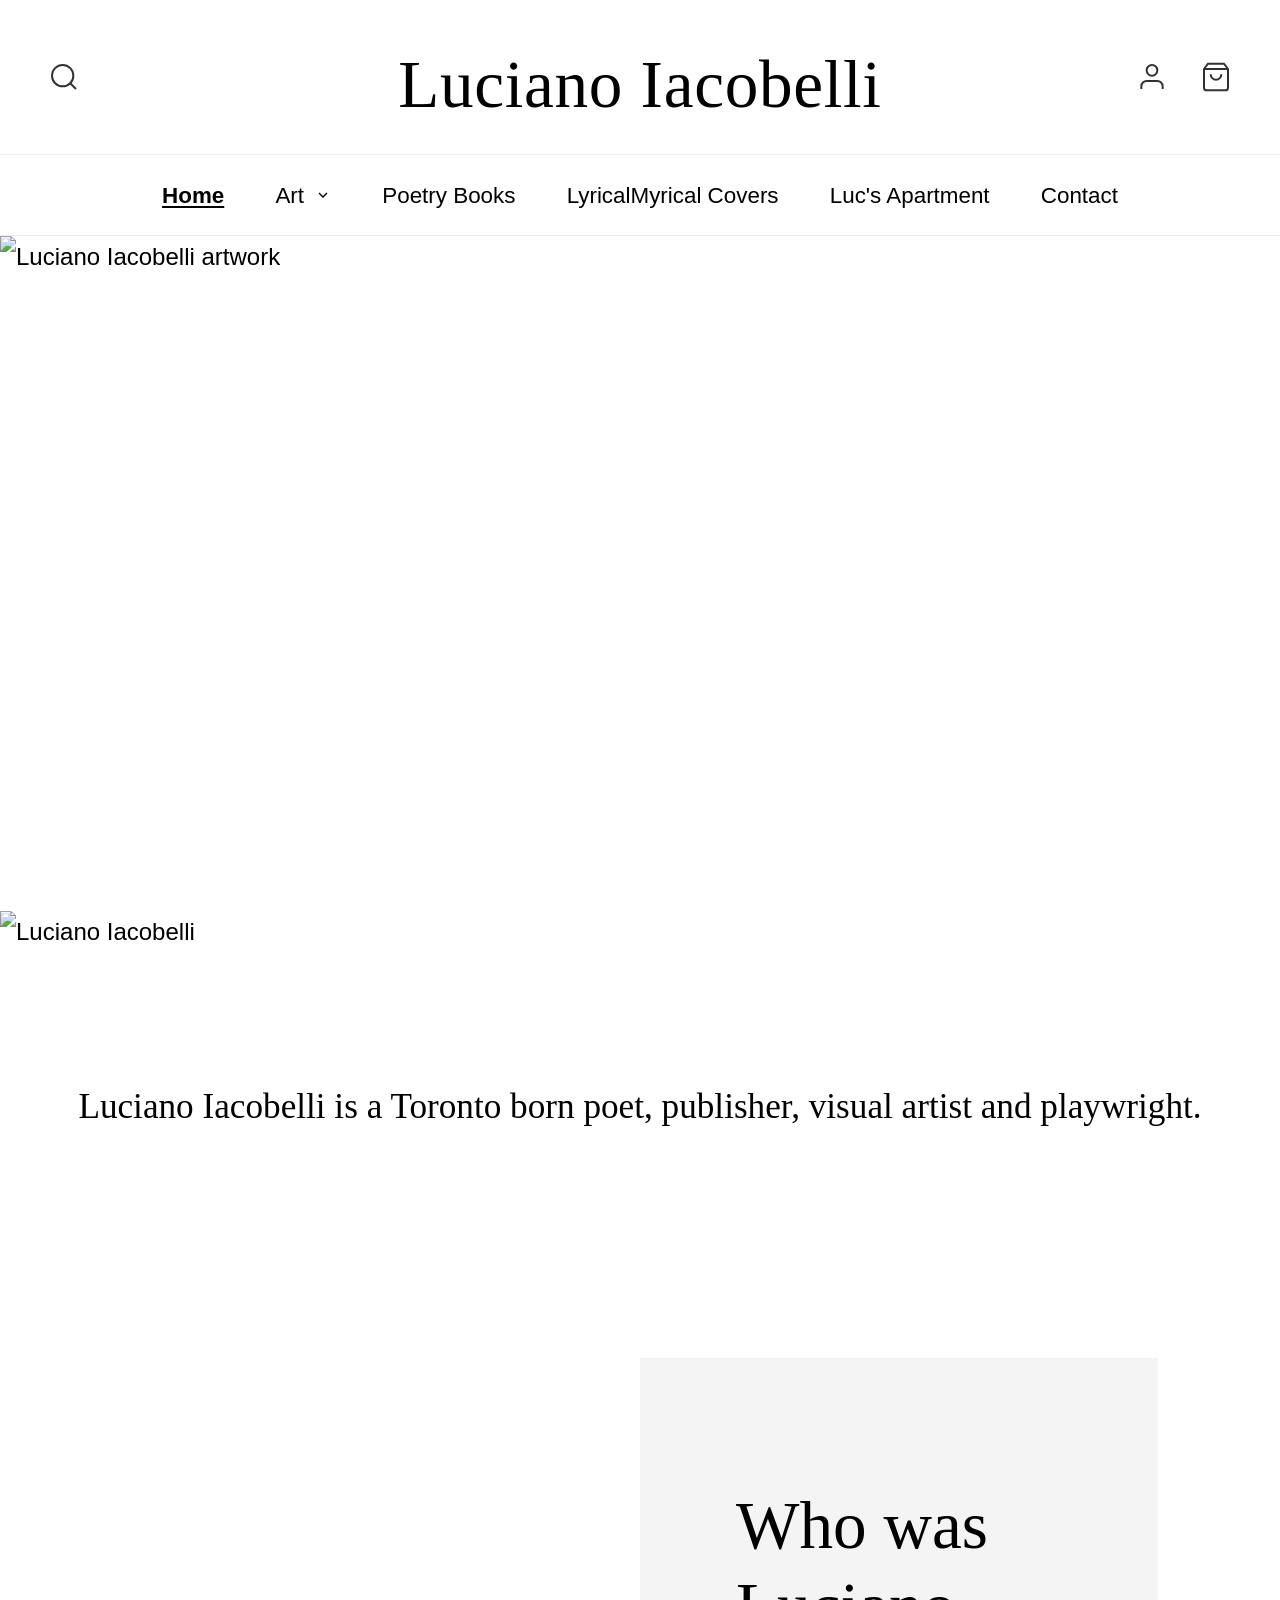
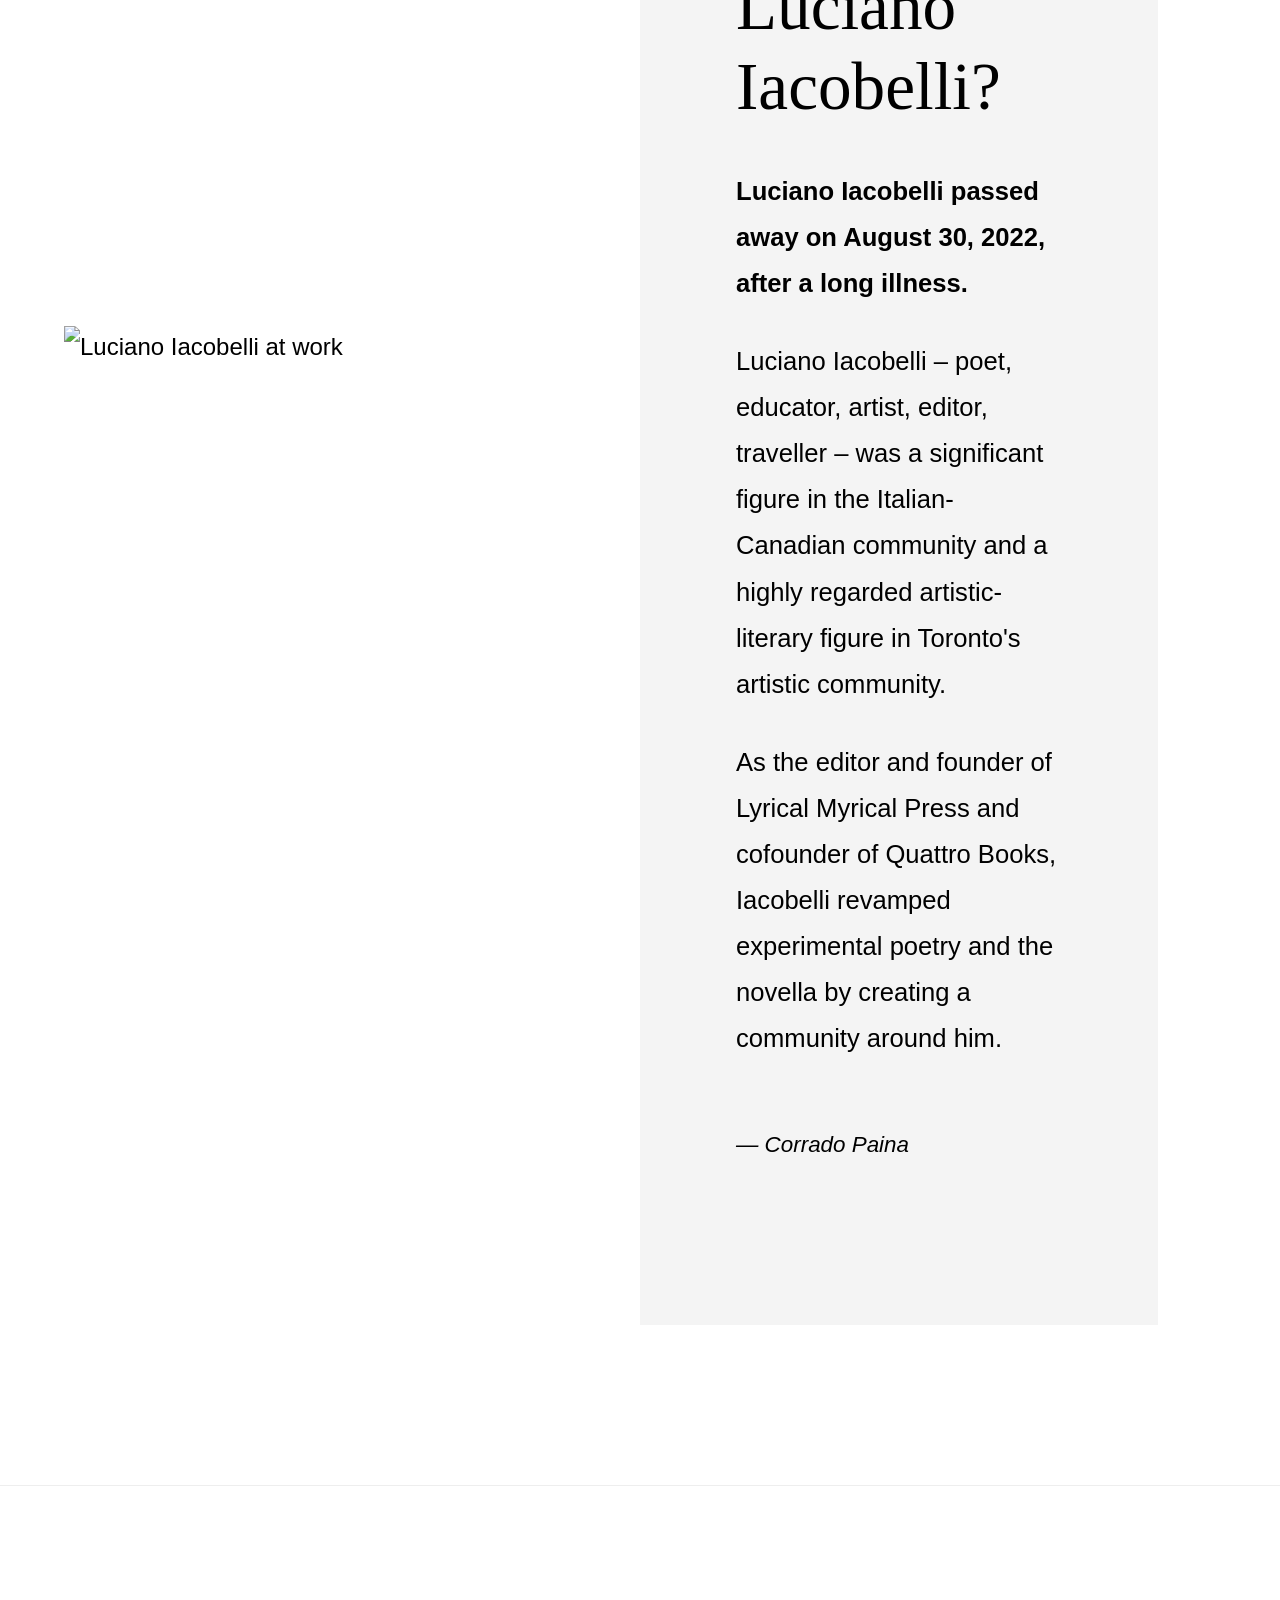
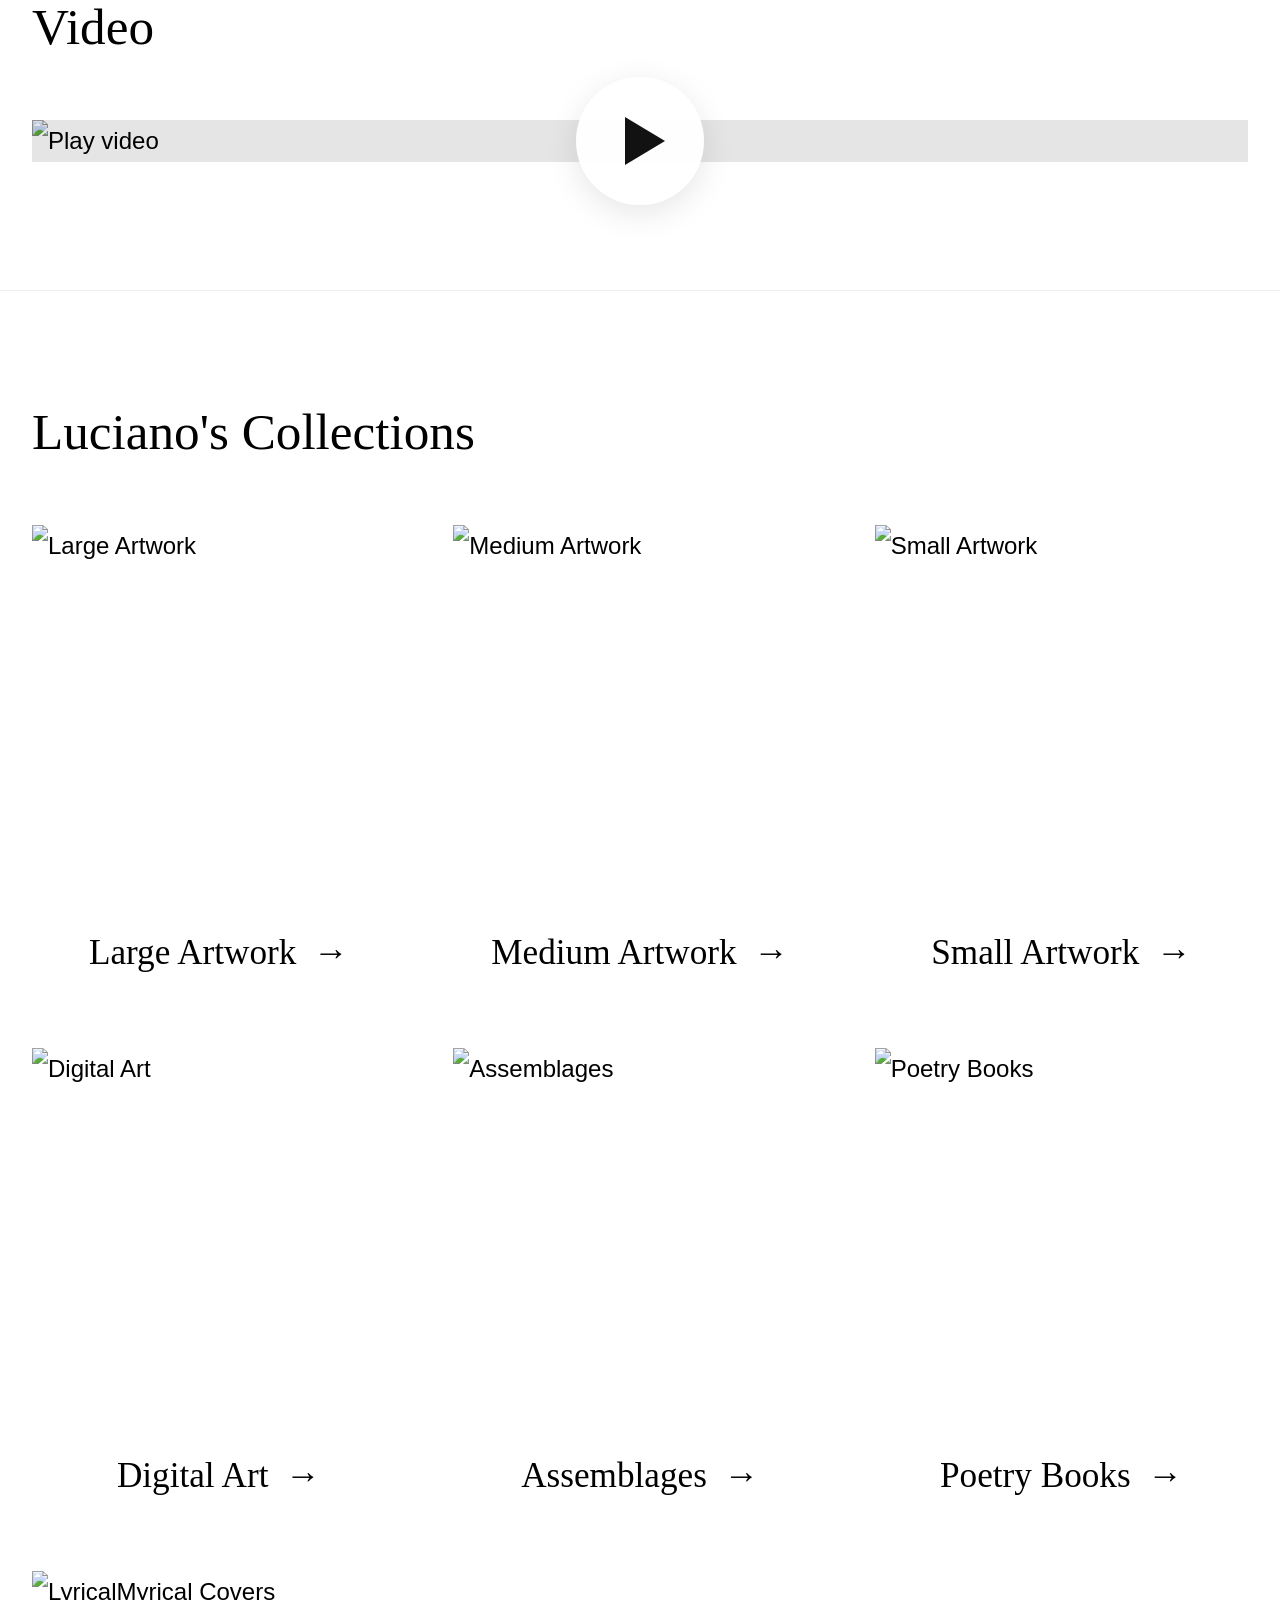
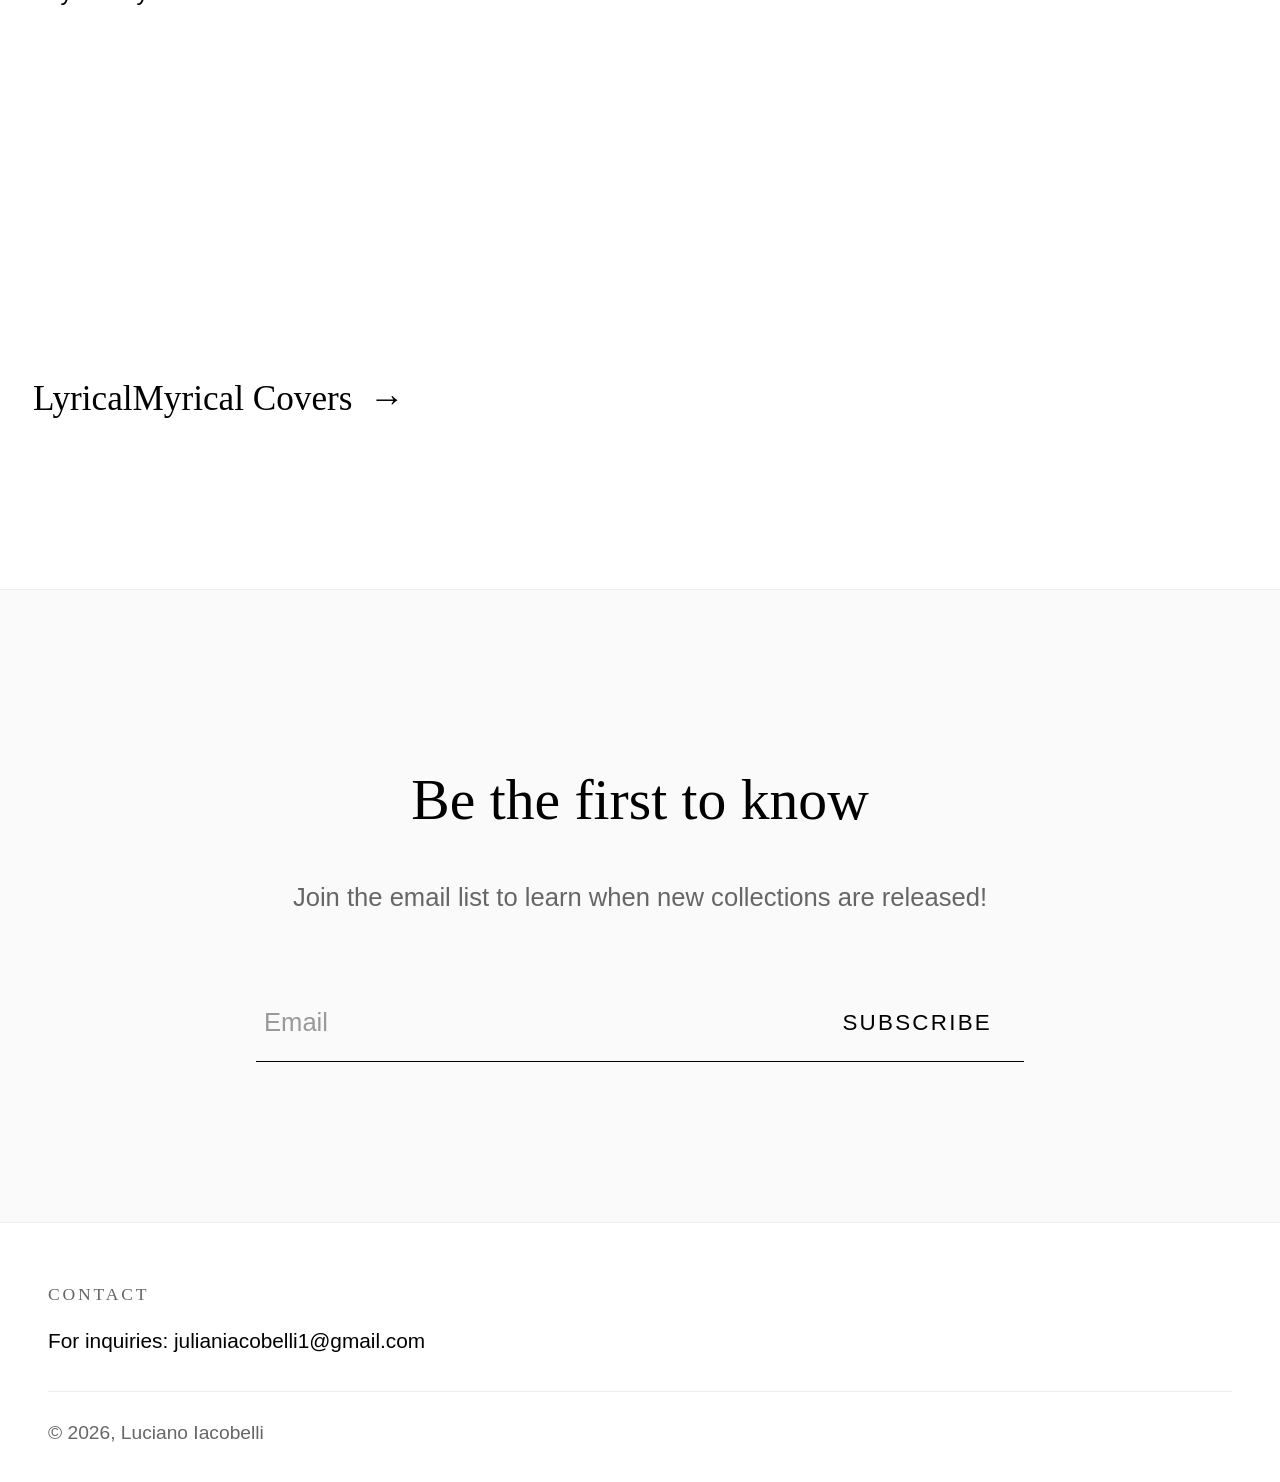
==== index.html @ b28df370 "Initial commit: Design and styling refinements as per lucianoiacobelli.com" ====
<!DOCTYPE html>
<html lang="en">
<head>
  <meta charset="UTF-8">
  <meta name="viewport" content="width=device-width, initial-scale=1.0">
  <title>Luciano Iacobelli</title>
  <meta name="description" content="Luciano Iacobelli — Toronto born poet, publisher, visual artist and playwright.">
  <link rel="stylesheet" href="/style.css">

</head>
<body>
<script src="/nav.js"></script>

<!-- HERO -->
<section class="hp-hero">
  <img src="https://www.lucianoiacobelli.com/cdn/shop/files/maxresdefault_1.jpg?v=1674159942&width=2400"
       alt="Luciano Iacobelli artwork" loading="eager">
</section>

<!-- PORTRAIT -->
<section class="hp-portrait">
  <img src="https://www.lucianoiacobelli.com/cdn/shop/files/Luciano-Iacobelli-Painter-76ouz8awnrflq4lgupxju6zga0aogvom1m6blwcnq6o.jpg?v=1674159401&width=2000"
       alt="Luciano Iacobelli" loading="lazy">
</section>

<!-- INTRO -->
<div class="hp-intro">
  <p>Luciano Iacobelli is a Toronto born poet, publisher, visual artist and playwright.</p>
</div>

<!-- BIO -->
<section class="hp-bio-wrap">
  <div class="hp-bio-img">
    <img src="https://www.lucianoiacobelli.com/cdn/shop/files/Luciano-Iacobelli-Painter-76ouz8awnrflq4lgupxju6zga0aogvom1m6blwcnq6o.jpg?v=1674159401&width=2000" alt="Luciano Iacobelli at work">
  </div>
  <div class="hp-bio-content">
    <h2>Who was Luciano Iacobelli?</h2>
    <p><strong>Luciano Iacobelli passed away on August 30, 2022, after a long illness.</strong></p>
    <p>Luciano Iacobelli – poet, educator, artist, editor, traveller – was a significant figure in the Italian-Canadian community and a highly regarded artistic-literary figure in Toronto's artistic community.</p>
    <p>As the editor and founder of Lyrical Myrical Press and cofounder of Quattro Books, Iacobelli revamped experimental poetry and the novella by creating a community around him.</p>
    <p style="margin-top: 2rem; font-style: italic; font-size: 1.4rem;">— Corrado Paina</p>
  </div>
</section>

<!-- VIDEO -->
<div class="hp-sec-head"><h2>Video</h2></div>
<div class="hp-video">
  <div class="hp-video-thumb" id="video-thumb" onclick="playVideo()">
    <img src="https://www.lucianoiacobelli.com/cdn/shop/files/maxresdefault.jpg?v=1674159942&width=1800"
         alt="Play video" loading="lazy">
    <div class="hp-video-play"><div class="hp-video-play-btn"></div></div>
  </div>
  <div class="hp-video-iframe" id="video-iframe">
    <iframe src="" id="video-frame" allowfullscreen allow="autoplay; encrypted-media"></iframe>
  </div>
</div>

<!-- COLLECTIONS GRID -->
<div class="hp-sec-head"><h2>Luciano's Collections</h2></div>
<div class="hp-collections">
  <div class="hp-coll-grid">

    <a class="hp-coll-card" href="/art/large.html">
      <div class="hp-coll-card__img">
        <img src="https://www.lucianoiacobelli.com/cdn/shop/products/P31_a82d05a1-8e10-4d5c-a017-487ddf197330.jpg?v=1704128916&width=600" alt="Large Artwork" loading="lazy">
      </div>
      <div class="hp-coll-card__label">Large Artwork <span class="arrow">&#8594;</span></div>
    </a>

    <a class="hp-coll-card" href="/art/medium.html">
      <div class="hp-coll-card__img">
        <img src="https://www.lucianoiacobelli.com/cdn/shop/products/DSC0486.jpg?v=1709313034&width=600" alt="Medium Artwork" loading="lazy">
      </div>
      <div class="hp-coll-card__label">Medium Artwork <span class="arrow">&#8594;</span></div>
    </a>

    <a class="hp-coll-card" href="/art/small.html">
      <div class="hp-coll-card__img">
        <img src="https://www.lucianoiacobelli.com/cdn/shop/products/P61.jpg?v=1704128916&width=600" alt="Small Artwork" loading="lazy">
      </div>
      <div class="hp-coll-card__label">Small Artwork <span class="arrow">&#8594;</span></div>
    </a>

    <a class="hp-coll-card" href="/art/digital.html">
      <div class="hp-coll-card__img">
        <img src="https://www.lucianoiacobelli.com/cdn/shop/files/jokers.jpg?v=1693588046&width=600" alt="Digital Art" loading="lazy">
      </div>
      <div class="hp-coll-card__label">Digital Art <span class="arrow">&#8594;</span></div>
    </a>

    <a class="hp-coll-card" href="/art/assemblage.html">
      <div class="hp-coll-card__img">
        <img src="https://www.lucianoiacobelli.com/cdn/shop/products/P14.jpg?v=1681794261&width=600" alt="Assemblages" loading="lazy">
      </div>
      <div class="hp-coll-card__label">Assemblages <span class="arrow">&#8594;</span></div>
    </a>

    <a class="hp-coll-card" href="/poetry-books/index.html">
      <div class="hp-coll-card__img">
        <img src="https://www.lucianoiacobelli.com/cdn/shop/products/201111-Pintando-circulos.jpg?v=1704128915&width=600" alt="Poetry Books" loading="lazy">
      </div>
      <div class="hp-coll-card__label">Poetry Books <span class="arrow">&#8594;</span></div>
    </a>

    <a class="hp-coll-card" href="/lyricalmyrical/index.html">
      <div class="hp-coll-card__img">
        <img src="https://www.lucianoiacobelli.com/cdn/shop/files/L120.jpg?v=1698858514&width=600" alt="LyricalMyrical Covers" loading="lazy">
      </div>
      <div class="hp-coll-card__label">LyricalMyrical Covers <span class="arrow">&#8594;</span></div>
    </a>

  </div>
</div>

<!-- EMAIL SIGNUP -->
<section class="hp-email">
  <h2>Be the first to know</h2>
  <p>Join the email list to learn when new collections are released!</p>
  <form class="hp-email-form" action="https://formspree.io/f/YOUR_FORM_ID" method="POST">
    <input type="email" name="email" placeholder="Email" required>
    <button type="submit">Subscribe</button>
  </form>
</section>

<script>
function playVideo() {
  document.getElementById('video-thumb').style.display = 'none';
  var wrap = document.getElementById('video-iframe');
  wrap.classList.add('active');
  document.getElementById('video-frame').src = 'https://www.youtube.com/embed/2NWLtRx-kBM?autoplay=1';
}
</script>
</body>
</html>
---- style.css ----
*, *::before, *::after { box-sizing: border-box; margin: 0; padding: 0; }

@import url('https://fonts.googleapis.com/css2?family=Cardo:ital,wght@0,400;0,700;1,400&family=Inter:wght@300;400;500;600&display=swap');

*, *::before, *::after { box-sizing: border-box; margin: 0; padding: 0; }

:root {
  --bg:        #ffffff;
  --ink:       #000000;
  --mid:       #666666;
  --rule:      #eeeeee;
  --font-ui:   'Inter', 'Helvetica Neue', Helvetica, Arial, sans-serif;
  --font-logo: 'Cardo', Georgia, 'Times New Roman', serif;
}

h1, h2, h3, h4, .serif { font-family: var(--font-logo); }

html { scroll-behavior: smooth; }
body {
  background: var(--bg);
  color: var(--ink);
  font-family: var(--font-ui);
  font-size: 1.5rem;
  line-height: 1.75;
  -webkit-font-smoothing: antialiased;
}
a { color: inherit; text-decoration: none; }
img { display: block; max-width: 100%; }

/* ── HEADER ── */
.site-header {
  background: var(--bg);
  border-bottom: 0.1rem solid var(--rule);
  position: sticky; top: 0; z-index: 200;
}

/* Logo row — big serif, centred */
.header-top {
  text-align: center;
  padding: 3rem 2rem 2rem;
  display: flex;
  align-items: center;
  justify-content: center;
  position: relative;
}
.header-top-left, .header-top-right {
  position: absolute;
  top: 50%;
  transform: translateY(-50%);
  display: flex;
  align-items: center;
  gap: 2rem;
}
.header-top-left { left: 3rem; }
.header-top-right { right: 3rem; }

.header-icon {
  width: 2rem;
  height: 2rem;
  cursor: pointer;
  opacity: 0.8;
  transition: opacity 0.2s;
}
.header-icon:hover { opacity: 1; }
.header-logo {
  font-family: var(--font-logo);
  font-size: 4.2rem;
  font-weight: 400;
  letter-spacing: 0.01em;
  color: var(--ink);
  text-decoration: none;
  display: inline-block;
  line-height: 1.1;
}

/* Nav row — centred, below logo, separated by rule */
.header-bottom {
  border-top: 0.1rem solid var(--rule);
  display: flex;
  align-items: center;
  justify-content: center;
  padding: 1.2rem 2rem;
  position: relative;
}
.header-nav {
  display: flex;
  align-items: center;
  gap: 3.2rem;
  flex-wrap: wrap;
  justify-content: center;
}
.nav-link {
  font-size: 1.4rem;
  font-weight: 400;
  color: var(--ink);
  white-space: nowrap;
  transition: opacity 0.2s;
}
.nav-link:hover { opacity: 0.55; }
.nav-link.active {
  font-weight: 700;
  text-decoration: underline;
  text-underline-offset: 3px;
}

/* Art dropdown */
.nav-dropdown { position: relative; }
.dropdown-panel {
  display: none;
  position: absolute;
  top: calc(100% + 1.2rem);
  left: 0;
  background: var(--bg);
  border: 0.1rem solid var(--rule);
  min-width: 22rem;
  padding: 1.6rem 0;
  z-index: 300;
  box-shadow: 0 4px 20px rgba(0,0,0,0.08);
}
.nav-dropdown:hover .dropdown-panel { display: block; }
.dropdown-panel a {
  display: block;
  padding: 1rem 2.4rem;
  font-size: 1.5rem;
  font-weight: 700;
  color: var(--ink);
  letter-spacing: 0;
}
.dropdown-panel a:hover { opacity: 0.55; }

/* hamburger */
.hamburger {
  display: none; background: none; border: none; cursor: pointer;
  padding: 0.4rem; flex-direction: column; gap: 5px;
  position: absolute; left: 1.5rem; top: 50%; transform: translateY(-50%);
}
.hamburger span { display: block; width: 22px; height: 1px; background: var(--ink); }

/* ── PAGE HEADER (inner pages) ── */
.page-header {
  padding: 6rem 2rem 4rem;
  max-width: 120rem; margin: 0 auto;
}
.page-header h1 {
  font-family: var(--font-logo);
  font-size: 5.6rem; 
  font-weight: 400;
  margin-bottom: 2.5rem;
  text-transform: none;
  letter-spacing: -0.01em;
}
.page-header p {
  font-family: var(--font-logo);
  font-size: 1.8rem; 
  color: var(--ink);
  max-width: 80rem; 
  line-height: 1.6;
  margin-bottom: 3rem;
}

/* ── COLLECTION TOOLBAR ── */
.collection-toolbar {
  display: flex;
  justify-content: space-between;
  align-items: center;
  max-width: 120rem;
  margin: 0 auto;
  padding: 1.5rem 2rem;
  border-bottom: 0.1rem solid var(--rule);
  font-size: 1.4rem;
  color: var(--ink);
}
.toolbar-left, .toolbar-right { display: flex; align-items: center; gap: 2.5rem; }
.collection-toolbar span { color: var(--mid); font-size: 1.3rem; margin-right: -1.5rem; }
.filter-group, .sort-group { 
  display: flex; 
  align-items: center; 
  gap: 0.6rem; 
  background: none; 
  border: none; 
  font-family: var(--font-ui); 
  font-size: 1.4rem;
  color: var(--ink);
  cursor: pointer;
  padding: 0.5rem 0;
}
.filter-group::after, .sort-group button::after {
  content: '⌄';
  font-size: 1.2rem;
  margin-left: 0.4rem;
}
.sort-group button { background: none; border: none; font-family: inherit; font-size: inherit; cursor: pointer; }
.product-count { color: var(--mid); margin-left: auto; }

/* ── PRODUCT GRID ── */
.product-grid {
  display: grid;
  grid-template-columns: repeat(4, 1fr);
  gap: 4rem 2rem;
  max-width: 120rem; margin: 0 auto;
  padding: 4rem 2rem 8rem;
}
.product-card { display: block; color: inherit; cursor: pointer; }
.product-card__image {
  aspect-ratio: 1; overflow: hidden; background: #F0ECE6; margin-bottom: 1rem;
}
.product-card__image img {
  width: 100%; height: 100%; object-fit: cover;
  transition: transform 0.5s ease;
}
.product-card:hover .product-card__image img { transform: scale(1.04); }
.product-card__title { 
  font-size: 1.4rem; 
  font-weight: 400; 
  margin-bottom: 0.4rem; 
  color: var(--ink);
}
.product-card__vendor { 
  font-size: 1.2rem; 
  color: var(--mid); 
  text-transform: uppercase; 
  letter-spacing: 0.05em; 
}

/* ── INNER COLLECTIONS ── */
.inner-collections {
  border-top: 0.1rem solid var(--rule); padding: 5rem 2rem;
}
.inner-collections h2 {
  font-size: 1.2rem; font-weight: 500;
  letter-spacing: 0.2em; text-transform: uppercase;
  text-align: center; margin-bottom: 3rem;
}
.inner-collections-grid {
  display: grid;
  grid-template-columns: repeat(auto-fill, minmax(18rem, 1fr));
  gap: 1.5rem; max-width: 90rem; margin: 0 auto;
}
.inner-coll-card { display: block; text-align: center; text-decoration: none; color: var(--ink); }
.inner-coll-card img { width: 100%; aspect-ratio: 1; object-fit: cover; margin-bottom: 0.8rem; }
.inner-coll-card span {
  font-size: 1.2rem; font-weight: 500;
  letter-spacing: 0.1em; text-transform: uppercase;
}

/* ── HOMEPAGE SECTIONS ── */
.hp-hero img {
  width: 100%; height: 75vh; min-height: 40rem;
  object-fit: cover; object-position: center; display: block;
}
.hp-portrait img {
  width: 100%; max-height: 70rem;
  object-fit: cover; object-position: center top; display: block;
}
.hp-intro {
  max-width: 80rem; margin: 0 auto;
  padding: 8rem 2rem 4rem; text-align: center;
}
.hp-intro p { 
  font-family: var(--font-logo);
  font-size: 2.2rem; 
  color: var(--ink); 
  line-height: 1.5; 
}

.hp-sec-head {
  padding: 6rem 2rem 3rem;
  border-top: 0.1rem solid var(--rule);
  max-width: 120rem; margin: 0 auto;
}
.hp-sec-head h2 {
  font-size: 3.2rem; font-weight: 400;
  color: var(--ink);
}

.hp-video { max-width: 100rem; margin: 0 auto 8rem; padding: 0 2rem; }
.hp-video-thumb { position: relative; cursor: pointer; }
.hp-video-thumb img { width: 100%; display: block; }
.hp-video-play {
  position: absolute; inset: 0;
  display: flex; align-items: center; justify-content: center;
  background: rgba(0,0,0,0.1); transition: background 0.3s;
}
.hp-video-thumb:hover .hp-video-play { background: rgba(0,0,0,0.2); }
.hp-video-play-btn {
  width: 8rem; height: 8rem;
  background: rgba(255,255,255,0.95); border-radius: 50%;
  display: flex; align-items: center; justify-content: center;
  box-shadow: 0 0.5rem 2rem rgba(0,0,0,0.1);
}
.hp-video-play-btn::after {
  content: ''; width: 0; height: 0;
  border-top: 1.5rem solid transparent;
  border-bottom: 1.5rem solid transparent;
  border-left: 2.5rem solid #121212;
  margin-left: 0.6rem;
}
.hp-video-iframe { display: none; }
.hp-video-iframe.active { display: block; }
.hp-video-iframe iframe { width: 100%; aspect-ratio: 16/9; border: none; display: block; }

.hp-collections {
  max-width: 130rem; margin: 0 auto;
  padding: 0 2rem 10rem;
}
.hp-coll-grid {
  display: grid;
  grid-template-columns: repeat(3, 1fr);
  gap: 4rem 3rem;
}
.hp-coll-card {
  display: block; text-decoration: none; color: var(--ink);
}
.hp-coll-card__img {
  width: 100%; aspect-ratio: 1;
  overflow: hidden; display: block;
}
.hp-coll-card__img img {
  width: 100%; height: 100%; object-fit: cover; display: block;
  transition: transform 0.6s cubic-bezier(0.165, 0.84, 0.44, 1);
}
.hp-coll-card:hover .hp-coll-card__img img { transform: scale(1.05); }
.hp-coll-card__label {
  margin-top: 1.5rem;
  font-family: var(--font-logo);
  font-size: 2.2rem; font-weight: 400;
  color: var(--ink); text-align: center;
}
.hp-coll-card__label .arrow { margin-left: 0.5rem; transition: transform 0.2s; display: inline-block; }
.hp-coll-card:hover .hp-coll-card__label .arrow { transform: translateX(5px); }

.hp-email {
  border-top: 0.1rem solid var(--rule);
  text-align: center; padding: 10rem 2rem;
  background: #fafafa;
}
.hp-email h2 {
  font-family: var(--font-logo); font-size: 3.6rem; font-weight: 400;
  margin-bottom: 1.5rem; color: var(--ink);
}
.hp-email p { font-size: 1.6rem; color: var(--mid); margin-bottom: 4rem; }
.hp-email-form {
  display: flex; max-width: 48rem; margin: 0 auto;
  border-bottom: 0.1rem solid var(--ink);
}
.hp-email-form input {
  flex: 1; padding: 1.5rem 0.5rem;
  font-family: var(--font-ui); font-size: 1.6rem;
  border: none; background: transparent; outline: none; color: var(--ink);
}
.hp-email-form input::placeholder { color: #999; }
.hp-email-form button {
  padding: 1.5rem 2rem; background: transparent; color: var(--ink);
  border: none; font-family: var(--font-ui); font-size: 1.4rem;
  font-weight: 500; letter-spacing: 0.1em; text-transform: uppercase;
  cursor: pointer; white-space: nowrap;
}
.hp-email-form button:hover { opacity: 0.7; }

/* ── QUESTIONS BANNER ── */
.questions-banner {
  border-top: 0.1rem solid var(--rule); text-align: center; padding: 4rem 2rem;
}
.questions-banner h2 { font-size: 1.4rem; font-weight: 400; }
.questions-banner h2 a { color: var(--ink); text-decoration: underline; }

/* ── HOMEPAGE BIO (OVERLAP) ── */
.hp-bio-wrap {
  max-width: 140rem;
  margin: 10rem auto;
  padding: 0 4rem;
  display: flex;
  align-items: center;
  position: relative;
}
.hp-bio-img {
  width: 60%;
  aspect-ratio: 16/10;
  overflow: hidden;
}
.hp-bio-img img {
  width: 100%; height: 100%; object-fit: cover;
}
.hp-bio-content {
  width: 45%;
  background: #F4F4F4; /* Light grey off-white */
  padding: 8rem 6rem;
  margin-left: -10%;
  position: relative;
  z-index: 2;
  display: flex;
  flex-direction: column;
  justify-content: center;
}
.hp-bio-content h2 {
  font-size: 4.2rem;
  font-weight: 400;
  margin-bottom: 2.5rem;
  line-height: 1.2;
}
.hp-bio-content p {
  font-size: 1.6rem;
  line-height: 1.8;
  color: var(--ink);
  margin-bottom: 2rem;
}
.hp-bio-content strong { font-weight: 600; }

@media (max-width: 1024px) {
  .hp-bio-wrap { flex-direction: column; padding: 0 2rem; margin: 6rem auto; }
  .hp-bio-img { width: 100%; }
  .hp-bio-content { width: 95%; margin-left: 0; margin-top: -4rem; padding: 4rem 3rem; }
  .hp-bio-content h2 { font-size: 3.2rem; }
}

/* ── APARTMENT GALLERY ── */
.apartment-full img { width: 100%; object-fit: cover; display: block; margin-bottom: 3px; }
.apartment-full .full-width { max-height: 55rem; }
.apt-grid3 { display: grid; grid-template-columns: 1fr 1fr 1fr; gap: 3px; margin-bottom: 3px; }
.apt-grid3 img { width: 100%; height: 28rem; object-fit: cover; }
.apt-grid2 { display: grid; grid-template-columns: 1fr 1fr; gap: 3px; margin-bottom: 3px; }
.apt-grid2 img { width: 100%; height: 32rem; object-fit: cover; }

/* ── CONTACT ── */
.contact-section { max-width: 56rem; margin: 0 auto; padding: 4rem 2rem 6rem; }
.contact-section > p { font-size: 1.4rem; line-height: 1.75; margin-bottom: 1rem; }
.contact-section a { color: var(--ink); text-decoration: underline; }
.contact-form { margin-top: 3rem; display: flex; flex-direction: column; gap: 1.6rem; }
.field label {
  display: block; font-size: 1.1rem; font-weight: 500;
  letter-spacing: 0.12em; text-transform: uppercase; margin-bottom: 0.5rem;
}
.field input, .field textarea {
  width: 100%; padding: 1rem 1.2rem;
  font-family: var(--font-ui); font-size: 1.4rem;
  border: 0.1rem solid var(--rule); background: #fff;
  color: var(--ink); outline: none; transition: border-color 0.2s;
}
.field input:focus, .field textarea:focus { border-color: var(--ink); }
.field textarea { min-height: 12rem; resize: vertical; }
.btn-primary {
  background: var(--ink); color: var(--bg);
  border: none; padding: 1.3rem 3rem;
  font-family: var(--font-ui); font-size: 1.2rem;
  font-weight: 500; letter-spacing: 0.14em; text-transform: uppercase;
  cursor: pointer; align-self: flex-start;
}
.btn-primary:hover { background: #333; }

/* ── LIGHTBOX ── */
#lightbox {
  display: none; position: fixed; inset: 0;
  background: rgba(0,0,0,0.9); z-index: 1000;
  align-items: center; justify-content: center;
}
#lightbox.open { display: flex; }
#lightbox img { max-width: 90vw; max-height: 90vh; object-fit: contain; }
#lb-close {
  position: absolute; top: 2rem; right: 2.5rem;
  color: #fff; font-size: 3rem; cursor: pointer;
  background: none; border: none; line-height: 1; font-weight: 300;
}

/* ── FOOTER ── */
footer {
  background: var(--bg); border-top: 0.1rem solid var(--rule); padding: 3.5rem 3rem 2rem;
}
.footer-inner { max-width: 120rem; margin: 0 auto; }
.footer-contact-block { margin-bottom: 2rem; }
.footer-contact-block h4 {
  font-size: 1.1rem; font-weight: 500;
  letter-spacing: 0.16em; text-transform: uppercase;
  color: var(--mid); margin-bottom: 0.8rem;
}
.footer-contact-block p,
.footer-contact-block a { font-size: 1.3rem; color: var(--ink); }
.footer-contact-block a:hover { text-decoration: underline; }
.footer-bottom {
  border-top: 0.1rem solid var(--rule); padding-top: 1.5rem;
  font-size: 1.2rem; color: var(--mid);
}

/* ── RESPONSIVE ── */
@media (max-width: 900px) {
  .header-logo { font-size: 2.8rem; }
  .header-nav {
    display: none; flex-direction: column; align-items: flex-start;
    position: fixed; top: 0; left: 0; right: 0; bottom: 0;
    background: var(--bg); padding: 8rem 3rem 3rem;
    gap: 2rem; z-index: 199; overflow-y: auto;
  }
  .header-nav.open { display: flex; }
  .hamburger { display: flex; }
  .dropdown-panel {
    position: static; box-shadow: none; border: none;
    padding: 0.5rem 0 0.5rem 1.5rem; display: block;
  }
  .dropdown-panel a { padding: 0.6rem 0; font-size: 1.4rem; }
  .apt-grid3 { grid-template-columns: 1fr; }
  .apt-grid3 img, .apt-grid2 img { height: 22rem; }
  .apt-grid2 { grid-template-columns: 1fr; }
}
@media (max-width: 1024px) {
  .product-grid { grid-template-columns: repeat(3, 1fr); }
}
@media (max-width: 768px) {
  .product-grid { grid-template-columns: repeat(2, 1fr); }
  .collection-toolbar { flex-direction: column; align-items: flex-start; gap: 1.5rem; }
}
@media (max-width: 500px) {
  .header-logo { font-size: 2.2rem; }
  .product-grid { grid-template-columns: 1fr 1fr; gap: 1.2rem 1rem; }
}
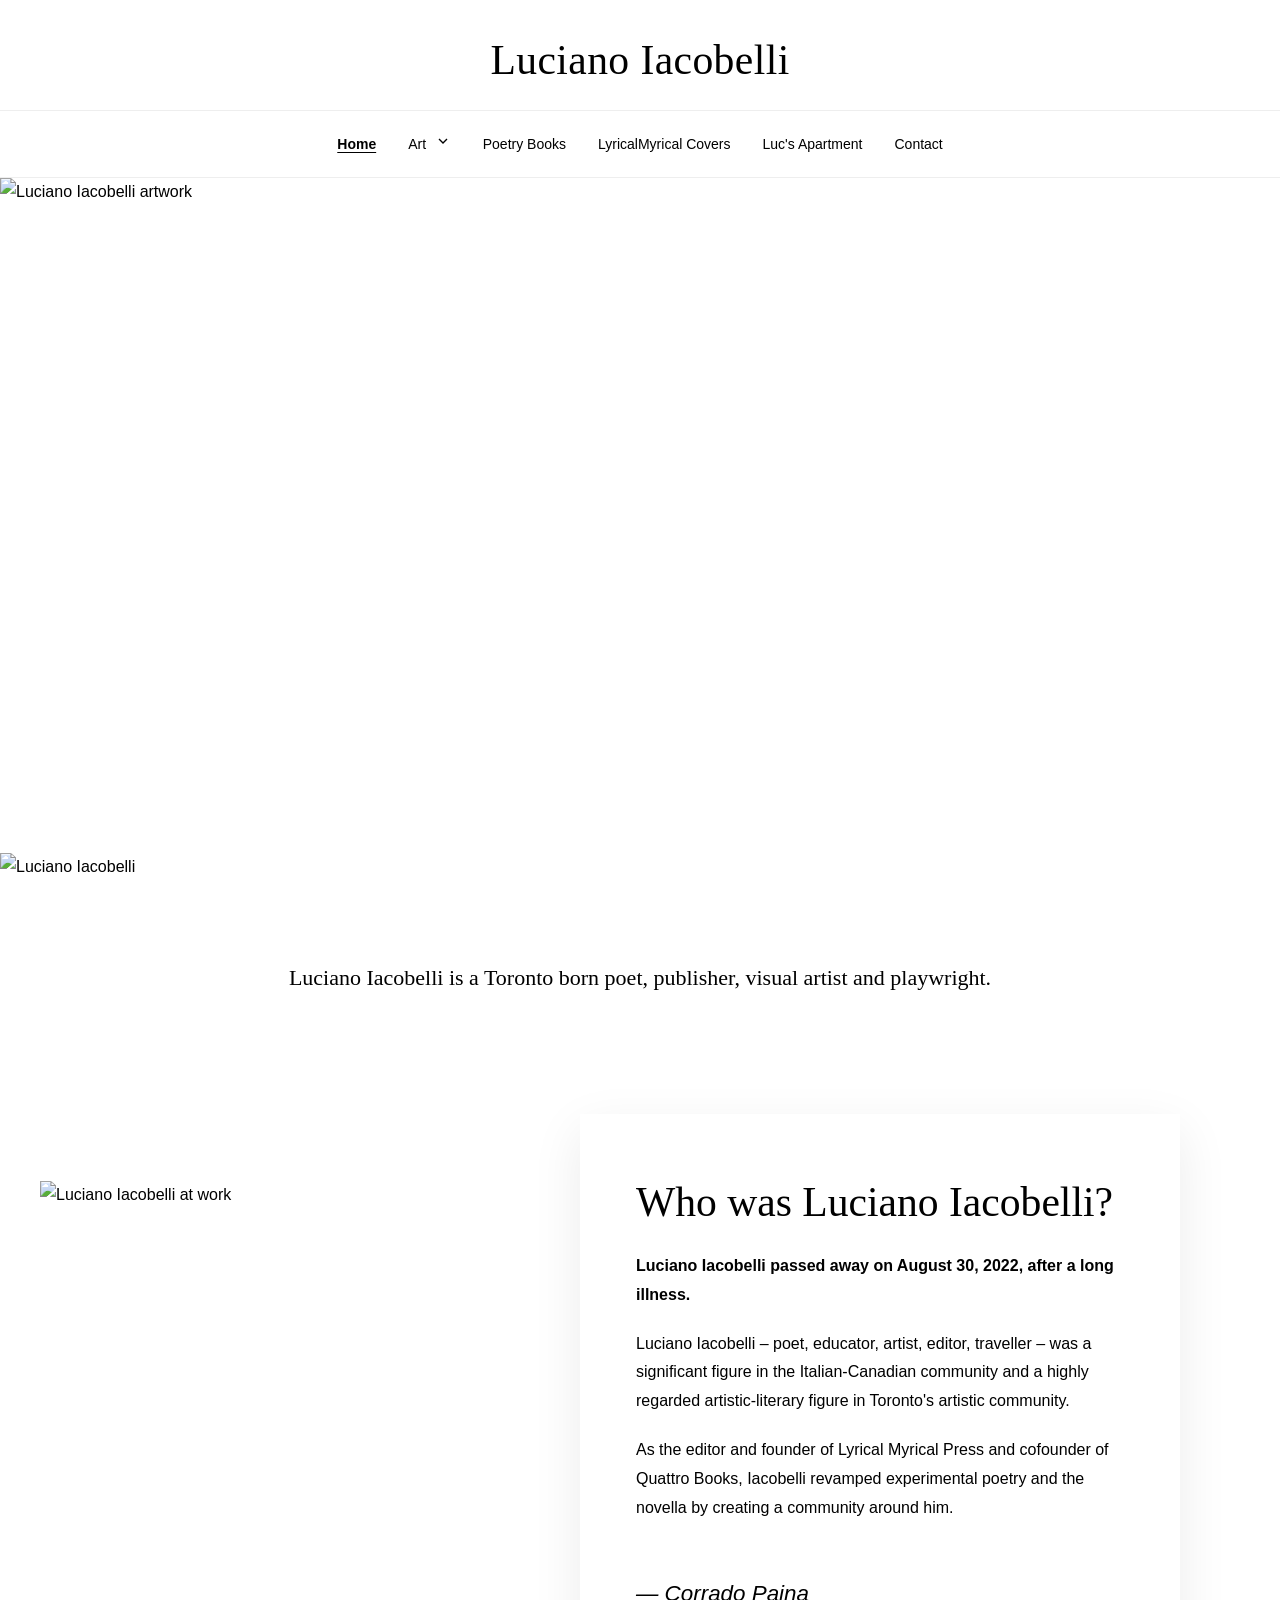
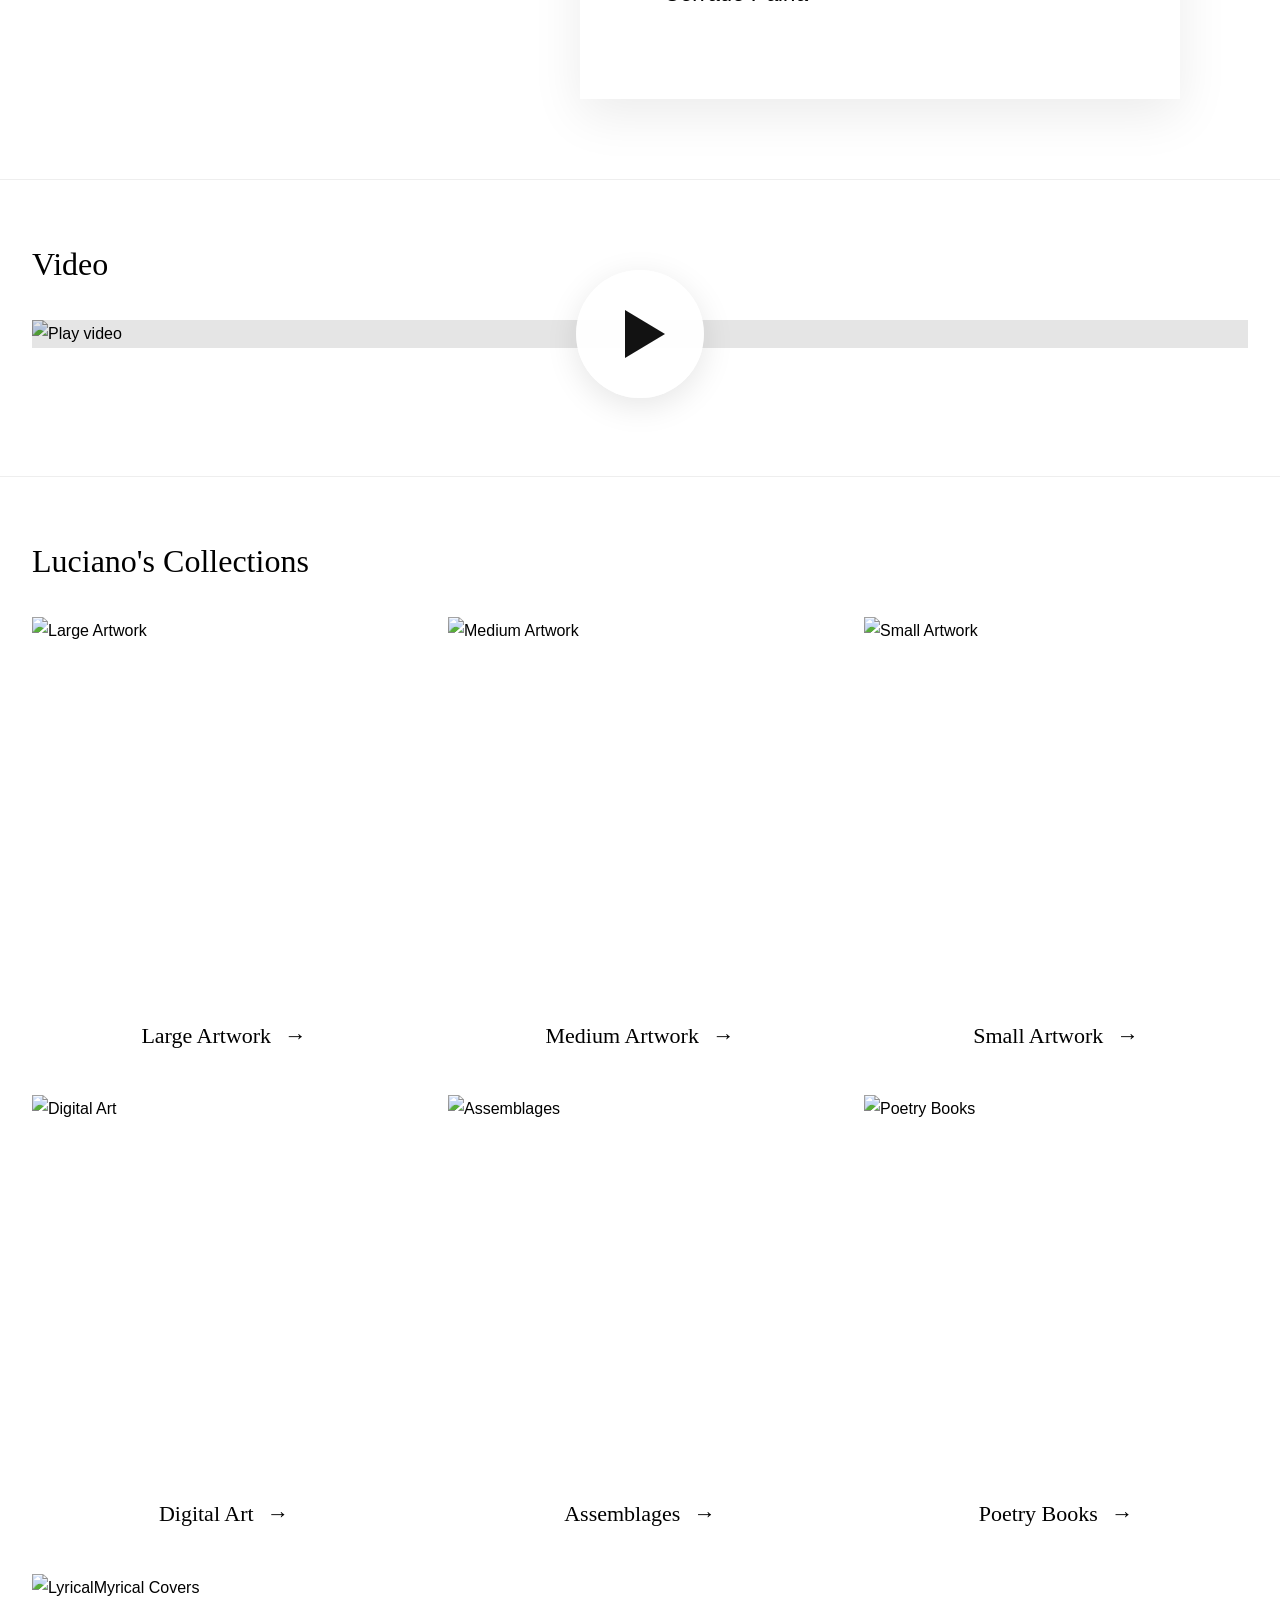
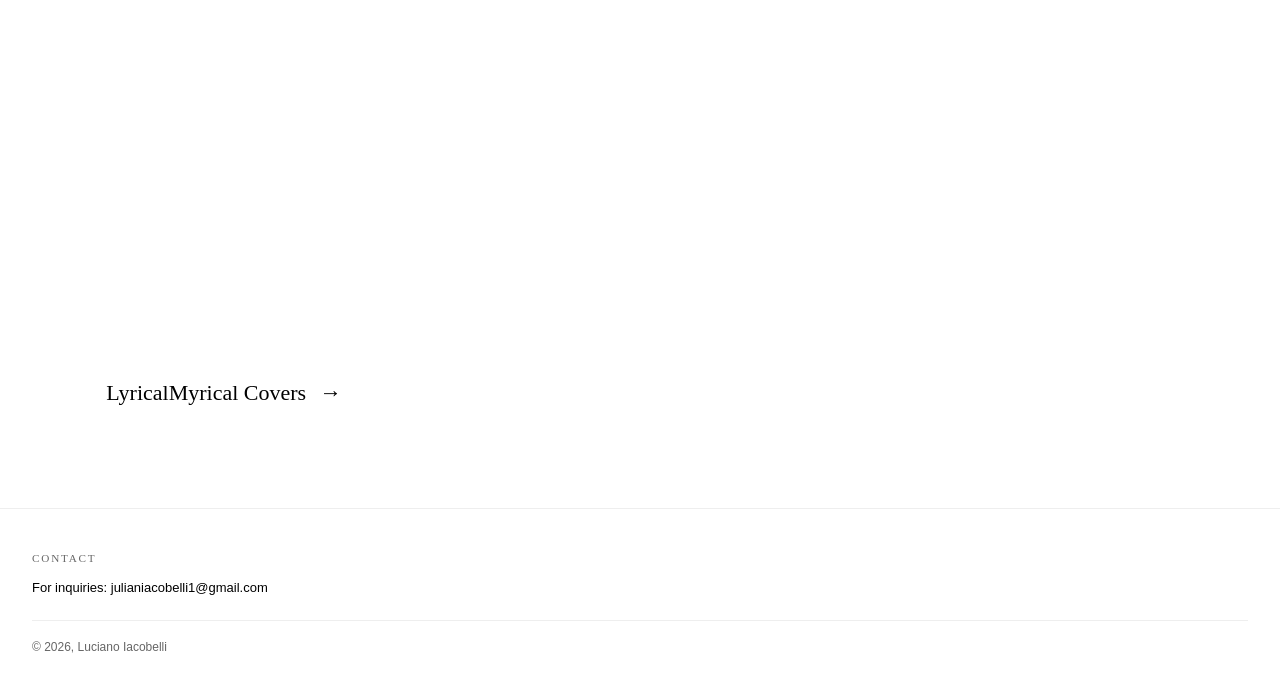
==== commit a6a69e12: "Remove ecommerce placeholders, fix zoom, add images backup folder" ====
--- a/index.html
+++ b/index.html
@@ -5,11 +5,11 @@
   <meta name="viewport" content="width=device-width, initial-scale=1.0">
   <title>Luciano Iacobelli</title>
   <meta name="description" content="Luciano Iacobelli — Toronto born poet, publisher, visual artist and playwright.">
-  <link rel="stylesheet" href="/style.css">
+  <link rel="stylesheet" href="style.css">
 
 </head>
 <body>
-<script src="/nav.js"></script>
+<script src="nav.js"></script>
 
 <!-- HERO -->
 <section class="hp-hero">
@@ -60,49 +60,49 @@
 <div class="hp-collections">
   <div class="hp-coll-grid">
 
-    <a class="hp-coll-card" href="/art/large.html">
+    <a class="hp-coll-card" href="art/large.html">
       <div class="hp-coll-card__img">
         <img src="https://www.lucianoiacobelli.com/cdn/shop/products/P31_a82d05a1-8e10-4d5c-a017-487ddf197330.jpg?v=1704128916&width=600" alt="Large Artwork" loading="lazy">
       </div>
       <div class="hp-coll-card__label">Large Artwork <span class="arrow">&#8594;</span></div>
     </a>
 
-    <a class="hp-coll-card" href="/art/medium.html">
+    <a class="hp-coll-card" href="art/medium.html">
       <div class="hp-coll-card__img">
         <img src="https://www.lucianoiacobelli.com/cdn/shop/products/DSC0486.jpg?v=1709313034&width=600" alt="Medium Artwork" loading="lazy">
       </div>
       <div class="hp-coll-card__label">Medium Artwork <span class="arrow">&#8594;</span></div>
     </a>
 
-    <a class="hp-coll-card" href="/art/small.html">
+    <a class="hp-coll-card" href="art/small.html">
       <div class="hp-coll-card__img">
         <img src="https://www.lucianoiacobelli.com/cdn/shop/products/P61.jpg?v=1704128916&width=600" alt="Small Artwork" loading="lazy">
       </div>
       <div class="hp-coll-card__label">Small Artwork <span class="arrow">&#8594;</span></div>
     </a>
 
-    <a class="hp-coll-card" href="/art/digital.html">
+    <a class="hp-coll-card" href="art/digital.html">
       <div class="hp-coll-card__img">
         <img src="https://www.lucianoiacobelli.com/cdn/shop/files/jokers.jpg?v=1693588046&width=600" alt="Digital Art" loading="lazy">
       </div>
       <div class="hp-coll-card__label">Digital Art <span class="arrow">&#8594;</span></div>
     </a>
 
-    <a class="hp-coll-card" href="/art/assemblage.html">
+    <a class="hp-coll-card" href="art/assemblage.html">
       <div class="hp-coll-card__img">
         <img src="https://www.lucianoiacobelli.com/cdn/shop/products/P14.jpg?v=1681794261&width=600" alt="Assemblages" loading="lazy">
       </div>
       <div class="hp-coll-card__label">Assemblages <span class="arrow">&#8594;</span></div>
     </a>
 
-    <a class="hp-coll-card" href="/poetry-books/index.html">
+    <a class="hp-coll-card" href="poetry-books/index.html">
       <div class="hp-coll-card__img">
         <img src="https://www.lucianoiacobelli.com/cdn/shop/products/201111-Pintando-circulos.jpg?v=1704128915&width=600" alt="Poetry Books" loading="lazy">
       </div>
       <div class="hp-coll-card__label">Poetry Books <span class="arrow">&#8594;</span></div>
     </a>
 
-    <a class="hp-coll-card" href="/lyricalmyrical/index.html">
+    <a class="hp-coll-card" href="lyricalmyrical/index.html">
       <div class="hp-coll-card__img">
         <img src="https://www.lucianoiacobelli.com/cdn/shop/files/L120.jpg?v=1698858514&width=600" alt="LyricalMyrical Covers" loading="lazy">
       </div>
@@ -112,15 +112,8 @@
   </div>
 </div>
 
-<!-- EMAIL SIGNUP -->
-<section class="hp-email">
-  <h2>Be the first to know</h2>
-  <p>Join the email list to learn when new collections are released!</p>
-  <form class="hp-email-form" action="https://formspree.io/f/YOUR_FORM_ID" method="POST">
-    <input type="email" name="email" placeholder="Email" required>
-    <button type="submit">Subscribe</button>
-  </form>
-</section>
+
+
 
 <script>
 function playVideo() {
--- a/style.css
+++ b/style.css
@@ -15,12 +15,15 @@
 
 h1, h2, h3, h4, .serif { font-family: var(--font-logo); }
 
-html { scroll-behavior: smooth; }
+html { 
+  scroll-behavior: smooth; 
+  font-size: 100%; 
+}
 body {
   background: var(--bg);
   color: var(--ink);
   font-family: var(--font-ui);
-  font-size: 1.5rem;
+  font-size: 1rem;
   line-height: 1.75;
   -webkit-font-smoothing: antialiased;
 }
@@ -37,34 +40,14 @@
 /* Logo row — big serif, centred */
 .header-top {
   text-align: center;
-  padding: 3rem 2rem 2rem;
+  padding: 2.4rem 2rem 1.6rem;
   display: flex;
   align-items: center;
   justify-content: center;
-  position: relative;
-}
-.header-top-left, .header-top-right {
-  position: absolute;
-  top: 50%;
-  transform: translateY(-50%);
-  display: flex;
-  align-items: center;
-  gap: 2rem;
-}
-.header-top-left { left: 3rem; }
-.header-top-right { right: 3rem; }
-
-.header-icon {
-  width: 2rem;
-  height: 2rem;
-  cursor: pointer;
-  opacity: 0.8;
-  transition: opacity 0.2s;
-}
-.header-icon:hover { opacity: 1; }
+}
 .header-logo {
   font-family: var(--font-logo);
-  font-size: 4.2rem;
+  font-size: 2.6rem;
   font-weight: 400;
   letter-spacing: 0.01em;
   color: var(--ink);
@@ -85,12 +68,12 @@
 .header-nav {
   display: flex;
   align-items: center;
-  gap: 3.2rem;
+  gap: 2rem;
   flex-wrap: wrap;
   justify-content: center;
 }
 .nav-link {
-  font-size: 1.4rem;
+  font-size: 0.875rem;
   font-weight: 400;
   color: var(--ink);
   white-space: nowrap;
@@ -108,20 +91,20 @@
 .dropdown-panel {
   display: none;
   position: absolute;
-  top: calc(100% + 1.2rem);
+  top: calc(100% + 0.75rem);
   left: 0;
   background: var(--bg);
-  border: 0.1rem solid var(--rule);
-  min-width: 22rem;
-  padding: 1.6rem 0;
+  border: 1px solid var(--rule);
+  min-width: 14rem;
+  padding: 1rem 0;
   z-index: 300;
   box-shadow: 0 4px 20px rgba(0,0,0,0.08);
 }
 .nav-dropdown:hover .dropdown-panel { display: block; }
 .dropdown-panel a {
   display: block;
-  padding: 1rem 2.4rem;
-  font-size: 1.5rem;
+  padding: 0.6rem 1.5rem;
+  font-size: 0.875rem;
   font-weight: 700;
   color: var(--ink);
   letter-spacing: 0;
@@ -138,71 +121,37 @@
 
 /* ── PAGE HEADER (inner pages) ── */
 .page-header {
-  padding: 6rem 2rem 4rem;
+  padding: 3.5rem 2rem 2.5rem;
   max-width: 120rem; margin: 0 auto;
 }
 .page-header h1 {
   font-family: var(--font-logo);
-  font-size: 5.6rem; 
+  font-size: 3.5rem; 
   font-weight: 400;
-  margin-bottom: 2.5rem;
+  margin-bottom: 1.5rem;
   text-transform: none;
   letter-spacing: -0.01em;
 }
 .page-header p {
   font-family: var(--font-logo);
-  font-size: 1.8rem; 
+  font-size: 1.125rem; 
   color: var(--ink);
   max-width: 80rem; 
   line-height: 1.6;
-  margin-bottom: 3rem;
-}
-
-/* ── COLLECTION TOOLBAR ── */
-.collection-toolbar {
-  display: flex;
-  justify-content: space-between;
-  align-items: center;
-  max-width: 120rem;
-  margin: 0 auto;
-  padding: 1.5rem 2rem;
-  border-bottom: 0.1rem solid var(--rule);
-  font-size: 1.4rem;
-  color: var(--ink);
-}
-.toolbar-left, .toolbar-right { display: flex; align-items: center; gap: 2.5rem; }
-.collection-toolbar span { color: var(--mid); font-size: 1.3rem; margin-right: -1.5rem; }
-.filter-group, .sort-group { 
-  display: flex; 
-  align-items: center; 
-  gap: 0.6rem; 
-  background: none; 
-  border: none; 
-  font-family: var(--font-ui); 
-  font-size: 1.4rem;
-  color: var(--ink);
-  cursor: pointer;
-  padding: 0.5rem 0;
-}
-.filter-group::after, .sort-group button::after {
-  content: '⌄';
-  font-size: 1.2rem;
-  margin-left: 0.4rem;
-}
-.sort-group button { background: none; border: none; font-family: inherit; font-size: inherit; cursor: pointer; }
-.product-count { color: var(--mid); margin-left: auto; }
+  margin-bottom: 2rem;
+}
 
 /* ── PRODUCT GRID ── */
 .product-grid {
   display: grid;
   grid-template-columns: repeat(4, 1fr);
-  gap: 4rem 2rem;
+  gap: 2.5rem 1.25rem;
   max-width: 120rem; margin: 0 auto;
-  padding: 4rem 2rem 8rem;
+  padding: 2.5rem 2rem 5rem;
 }
 .product-card { display: block; color: inherit; cursor: pointer; }
 .product-card__image {
-  aspect-ratio: 1; overflow: hidden; background: #F0ECE6; margin-bottom: 1rem;
+  aspect-ratio: 1; overflow: hidden; background: #F0ECE6; margin-bottom: 0.6rem;
 }
 .product-card__image img {
   width: 100%; height: 100%; object-fit: cover;
@@ -210,13 +159,13 @@
 }
 .product-card:hover .product-card__image img { transform: scale(1.04); }
 .product-card__title { 
-  font-size: 1.4rem; 
+  font-size: 0.875rem; 
   font-weight: 400; 
-  margin-bottom: 0.4rem; 
+  margin-bottom: 0.25rem; 
   color: var(--ink);
 }
 .product-card__vendor { 
-  font-size: 1.2rem; 
+  font-size: 0.75rem; 
   color: var(--mid); 
   text-transform: uppercase; 
   letter-spacing: 0.05em; 
@@ -224,52 +173,52 @@
 
 /* ── INNER COLLECTIONS ── */
 .inner-collections {
-  border-top: 0.1rem solid var(--rule); padding: 5rem 2rem;
+  border-top: 1px solid var(--rule); padding: 3rem 2rem;
 }
 .inner-collections h2 {
-  font-size: 1.2rem; font-weight: 500;
+  font-size: 0.75rem; font-weight: 500;
   letter-spacing: 0.2em; text-transform: uppercase;
-  text-align: center; margin-bottom: 3rem;
+  text-align: center; margin-bottom: 2rem;
 }
 .inner-collections-grid {
   display: grid;
-  grid-template-columns: repeat(auto-fill, minmax(18rem, 1fr));
-  gap: 1.5rem; max-width: 90rem; margin: 0 auto;
+  grid-template-columns: repeat(auto-fill, minmax(11rem, 1fr));
+  gap: 1rem; max-width: 90rem; margin: 0 auto;
 }
 .inner-coll-card { display: block; text-align: center; text-decoration: none; color: var(--ink); }
-.inner-coll-card img { width: 100%; aspect-ratio: 1; object-fit: cover; margin-bottom: 0.8rem; }
+.inner-coll-card img { width: 100%; aspect-ratio: 1; object-fit: cover; margin-bottom: 0.5rem; }
 .inner-coll-card span {
-  font-size: 1.2rem; font-weight: 500;
+  font-size: 0.75rem; font-weight: 500;
   letter-spacing: 0.1em; text-transform: uppercase;
 }
 
 /* ── HOMEPAGE SECTIONS ── */
 .hp-hero img {
-  width: 100%; height: 75vh; min-height: 40rem;
+  width: 100%; height: 75vh; min-height: 25rem;
   object-fit: cover; object-position: center; display: block;
 }
 .hp-portrait img {
-  width: 100%; max-height: 70rem;
+  width: 100%; max-height: 45rem;
   object-fit: cover; object-position: center top; display: block;
 }
 .hp-intro {
   max-width: 80rem; margin: 0 auto;
-  padding: 8rem 2rem 4rem; text-align: center;
+  padding: 5rem 2rem 2.5rem; text-align: center;
 }
 .hp-intro p { 
   font-family: var(--font-logo);
-  font-size: 2.2rem; 
+  font-size: 1.375rem; 
   color: var(--ink); 
   line-height: 1.5; 
 }
 
 .hp-sec-head {
-  padding: 6rem 2rem 3rem;
-  border-top: 0.1rem solid var(--rule);
+  padding: 3.5rem 2rem 1.75rem;
+  border-top: 1px solid var(--rule);
   max-width: 120rem; margin: 0 auto;
 }
 .hp-sec-head h2 {
-  font-size: 3.2rem; font-weight: 400;
+  font-size: 2rem; font-weight: 400;
   color: var(--ink);
 }
 
@@ -301,12 +250,12 @@
 
 .hp-collections {
   max-width: 130rem; margin: 0 auto;
-  padding: 0 2rem 10rem;
+  padding: 0 2rem 6rem;
 }
 .hp-coll-grid {
   display: grid;
   grid-template-columns: repeat(3, 1fr);
-  gap: 4rem 3rem;
+  gap: 2.5rem 2rem;
 }
 .hp-coll-card {
   display: block; text-decoration: none; color: var(--ink);
@@ -321,54 +270,28 @@
 }
 .hp-coll-card:hover .hp-coll-card__img img { transform: scale(1.05); }
 .hp-coll-card__label {
-  margin-top: 1.5rem;
+  margin-top: 1rem;
   font-family: var(--font-logo);
-  font-size: 2.2rem; font-weight: 400;
+  font-size: 1.375rem; font-weight: 400;
   color: var(--ink); text-align: center;
 }
 .hp-coll-card__label .arrow { margin-left: 0.5rem; transition: transform 0.2s; display: inline-block; }
 .hp-coll-card:hover .hp-coll-card__label .arrow { transform: translateX(5px); }
 
-.hp-email {
-  border-top: 0.1rem solid var(--rule);
-  text-align: center; padding: 10rem 2rem;
-  background: #fafafa;
-}
-.hp-email h2 {
-  font-family: var(--font-logo); font-size: 3.6rem; font-weight: 400;
-  margin-bottom: 1.5rem; color: var(--ink);
-}
-.hp-email p { font-size: 1.6rem; color: var(--mid); margin-bottom: 4rem; }
-.hp-email-form {
-  display: flex; max-width: 48rem; margin: 0 auto;
-  border-bottom: 0.1rem solid var(--ink);
-}
-.hp-email-form input {
-  flex: 1; padding: 1.5rem 0.5rem;
-  font-family: var(--font-ui); font-size: 1.6rem;
-  border: none; background: transparent; outline: none; color: var(--ink);
-}
-.hp-email-form input::placeholder { color: #999; }
-.hp-email-form button {
-  padding: 1.5rem 2rem; background: transparent; color: var(--ink);
-  border: none; font-family: var(--font-ui); font-size: 1.4rem;
-  font-weight: 500; letter-spacing: 0.1em; text-transform: uppercase;
-  cursor: pointer; white-space: nowrap;
-}
-.hp-email-form button:hover { opacity: 0.7; }
+
 
 /* ── QUESTIONS BANNER ── */
 .questions-banner {
-  border-top: 0.1rem solid var(--rule); text-align: center; padding: 4rem 2rem;
-}
-.questions-banner h2 { font-size: 1.4rem; font-weight: 400; }
+  border-top: 1px solid var(--rule); text-align: center; padding: 2.5rem 2rem;
+}
+.questions-banner h2 { font-size: 0.875rem; font-weight: 400; }
 .questions-banner h2 a { color: var(--ink); text-decoration: underline; }
 
 /* ── HOMEPAGE BIO (OVERLAP) ── */
 .hp-bio-wrap {
   max-width: 140rem;
-  margin: 10rem auto;
-  padding: 0 4rem;
+  margin: 5rem auto;
+  padding: 0 2.5rem;
   display: flex;
   align-items: center;
   position: relative;
@@ -382,35 +305,36 @@
   width: 100%; height: 100%; object-fit: cover;
 }
 .hp-bio-content {
-  width: 45%;
-  background: #F4F4F4; /* Light grey off-white */
-  padding: 8rem 6rem;
-  margin-left: -10%;
+  width: 50%;
+  background: #ffffff;
+  padding: 4rem 3.5rem;
+  margin-left: -15%;
   position: relative;
   z-index: 2;
   display: flex;
   flex-direction: column;
   justify-content: center;
+  box-shadow: 0 1rem 3rem rgba(0,0,0,0.08);
 }
 .hp-bio-content h2 {
-  font-size: 4.2rem;
+  font-size: 2.6rem;
   font-weight: 400;
-  margin-bottom: 2.5rem;
+  margin-bottom: 1.5rem;
   line-height: 1.2;
 }
 .hp-bio-content p {
-  font-size: 1.6rem;
+  font-size: 1rem;
   line-height: 1.8;
   color: var(--ink);
-  margin-bottom: 2rem;
+  margin-bottom: 1.25rem;
 }
 .hp-bio-content strong { font-weight: 600; }
 
 @media (max-width: 1024px) {
-  .hp-bio-wrap { flex-direction: column; padding: 0 2rem; margin: 6rem auto; }
+  .hp-bio-wrap { flex-direction: column; padding: 0 1.25rem; margin: 3.5rem auto; }
   .hp-bio-img { width: 100%; }
-  .hp-bio-content { width: 95%; margin-left: 0; margin-top: -4rem; padding: 4rem 3rem; }
-  .hp-bio-content h2 { font-size: 3.2rem; }
+  .hp-bio-content { width: 95%; margin-left: 0; margin-top: -2.5rem; padding: 2.5rem 2rem; }
+  .hp-bio-content h2 { font-size: 2rem; }
 }
 
 /* ── APARTMENT GALLERY ── */
@@ -463,41 +387,41 @@
 
 /* ── FOOTER ── */
 footer {
-  background: var(--bg); border-top: 0.1rem solid var(--rule); padding: 3.5rem 3rem 2rem;
+  background: var(--bg); border-top: 1px solid var(--rule); padding: 2.5rem 2rem 1.5rem;
 }
 .footer-inner { max-width: 120rem; margin: 0 auto; }
-.footer-contact-block { margin-bottom: 2rem; }
+.footer-contact-block { margin-bottom: 1.25rem; }
 .footer-contact-block h4 {
-  font-size: 1.1rem; font-weight: 500;
+  font-size: 0.7rem; font-weight: 500;
   letter-spacing: 0.16em; text-transform: uppercase;
-  color: var(--mid); margin-bottom: 0.8rem;
+  color: var(--mid); margin-bottom: 0.5rem;
 }
 .footer-contact-block p,
-.footer-contact-block a { font-size: 1.3rem; color: var(--ink); }
+.footer-contact-block a { font-size: 0.8125rem; color: var(--ink); }
 .footer-contact-block a:hover { text-decoration: underline; }
 .footer-bottom {
-  border-top: 0.1rem solid var(--rule); padding-top: 1.5rem;
-  font-size: 1.2rem; color: var(--mid);
+  border-top: 1px solid var(--rule); padding-top: 1rem;
+  font-size: 0.75rem; color: var(--mid);
 }
 
 /* ── RESPONSIVE ── */
 @media (max-width: 900px) {
-  .header-logo { font-size: 2.8rem; }
+  .header-logo { font-size: 1.75rem; }
   .header-nav {
     display: none; flex-direction: column; align-items: flex-start;
     position: fixed; top: 0; left: 0; right: 0; bottom: 0;
-    background: var(--bg); padding: 8rem 3rem 3rem;
-    gap: 2rem; z-index: 199; overflow-y: auto;
+    background: var(--bg); padding: 5rem 2rem 2rem;
+    gap: 1.5rem; z-index: 199; overflow-y: auto;
   }
   .header-nav.open { display: flex; }
   .hamburger { display: flex; }
   .dropdown-panel {
     position: static; box-shadow: none; border: none;
-    padding: 0.5rem 0 0.5rem 1.5rem; display: block;
+    padding: 0.3rem 0 0.3rem 1rem; display: block;
   }
-  .dropdown-panel a { padding: 0.6rem 0; font-size: 1.4rem; }
+  .dropdown-panel a { padding: 0.4rem 0; font-size: 0.875rem; }
   .apt-grid3 { grid-template-columns: 1fr; }
-  .apt-grid3 img, .apt-grid2 img { height: 22rem; }
+  .apt-grid3 img, .apt-grid2 img { height: 14rem; }
   .apt-grid2 { grid-template-columns: 1fr; }
 }
 @media (max-width: 1024px) {
@@ -505,9 +429,8 @@
 }
 @media (max-width: 768px) {
   .product-grid { grid-template-columns: repeat(2, 1fr); }
-  .collection-toolbar { flex-direction: column; align-items: flex-start; gap: 1.5rem; }
 }
 @media (max-width: 500px) {
-  .header-logo { font-size: 2.2rem; }
-  .product-grid { grid-template-columns: 1fr 1fr; gap: 1.2rem 1rem; }
-}
+  .header-logo { font-size: 1.375rem; }
+  .product-grid { grid-template-columns: 1fr 1fr; gap: 0.75rem 0.625rem; }
+}
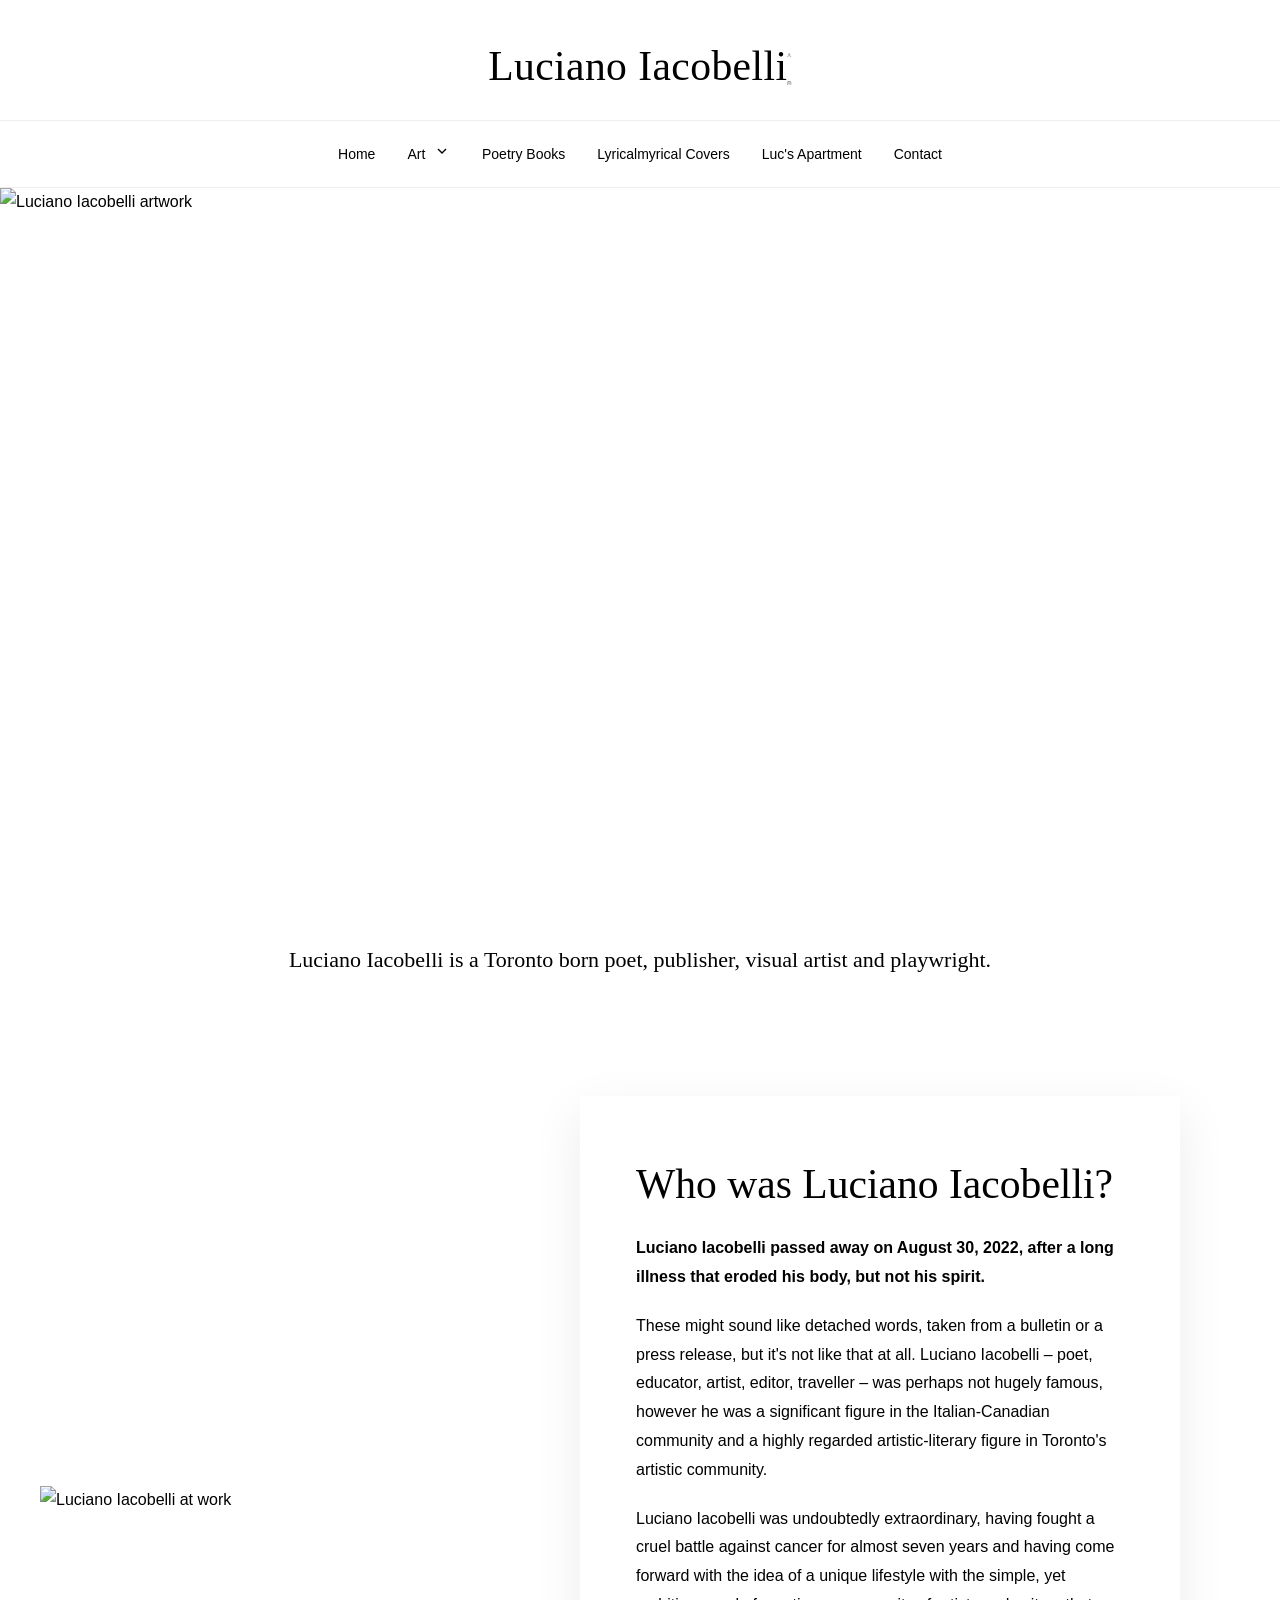
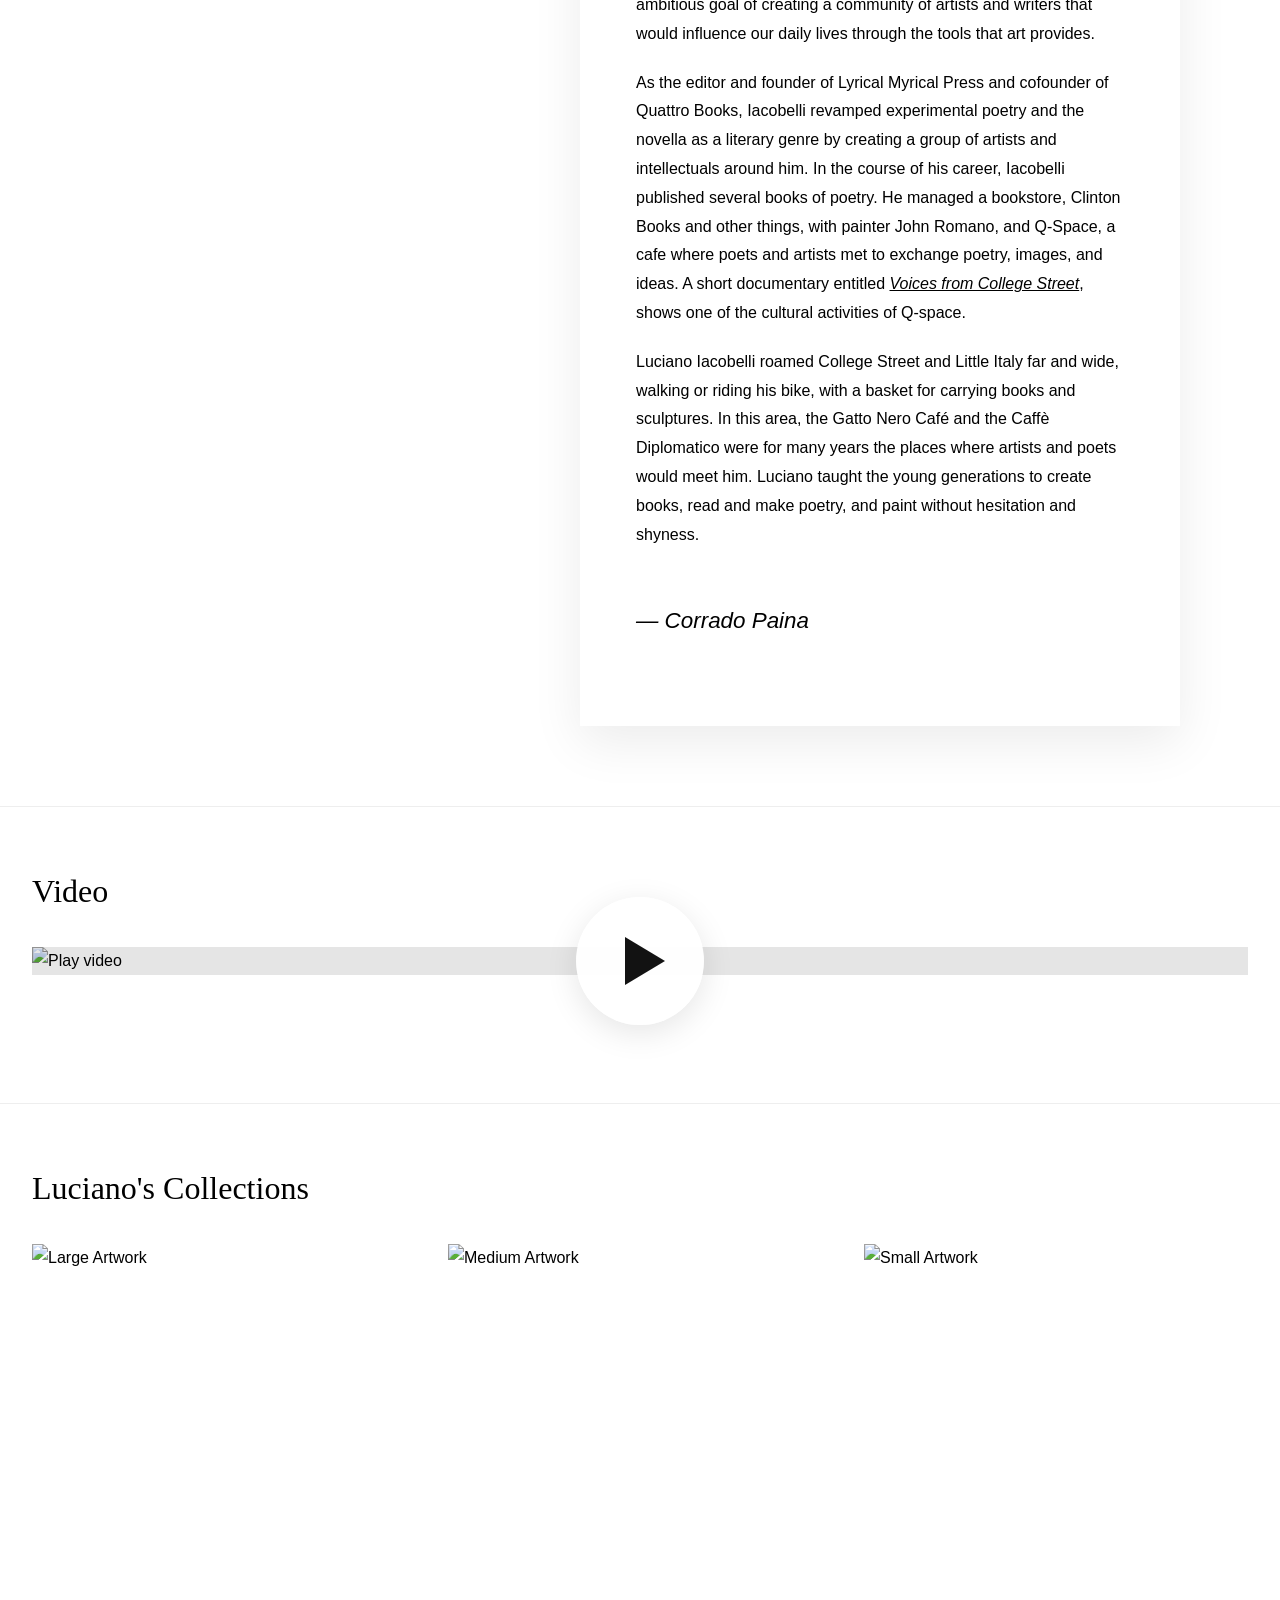
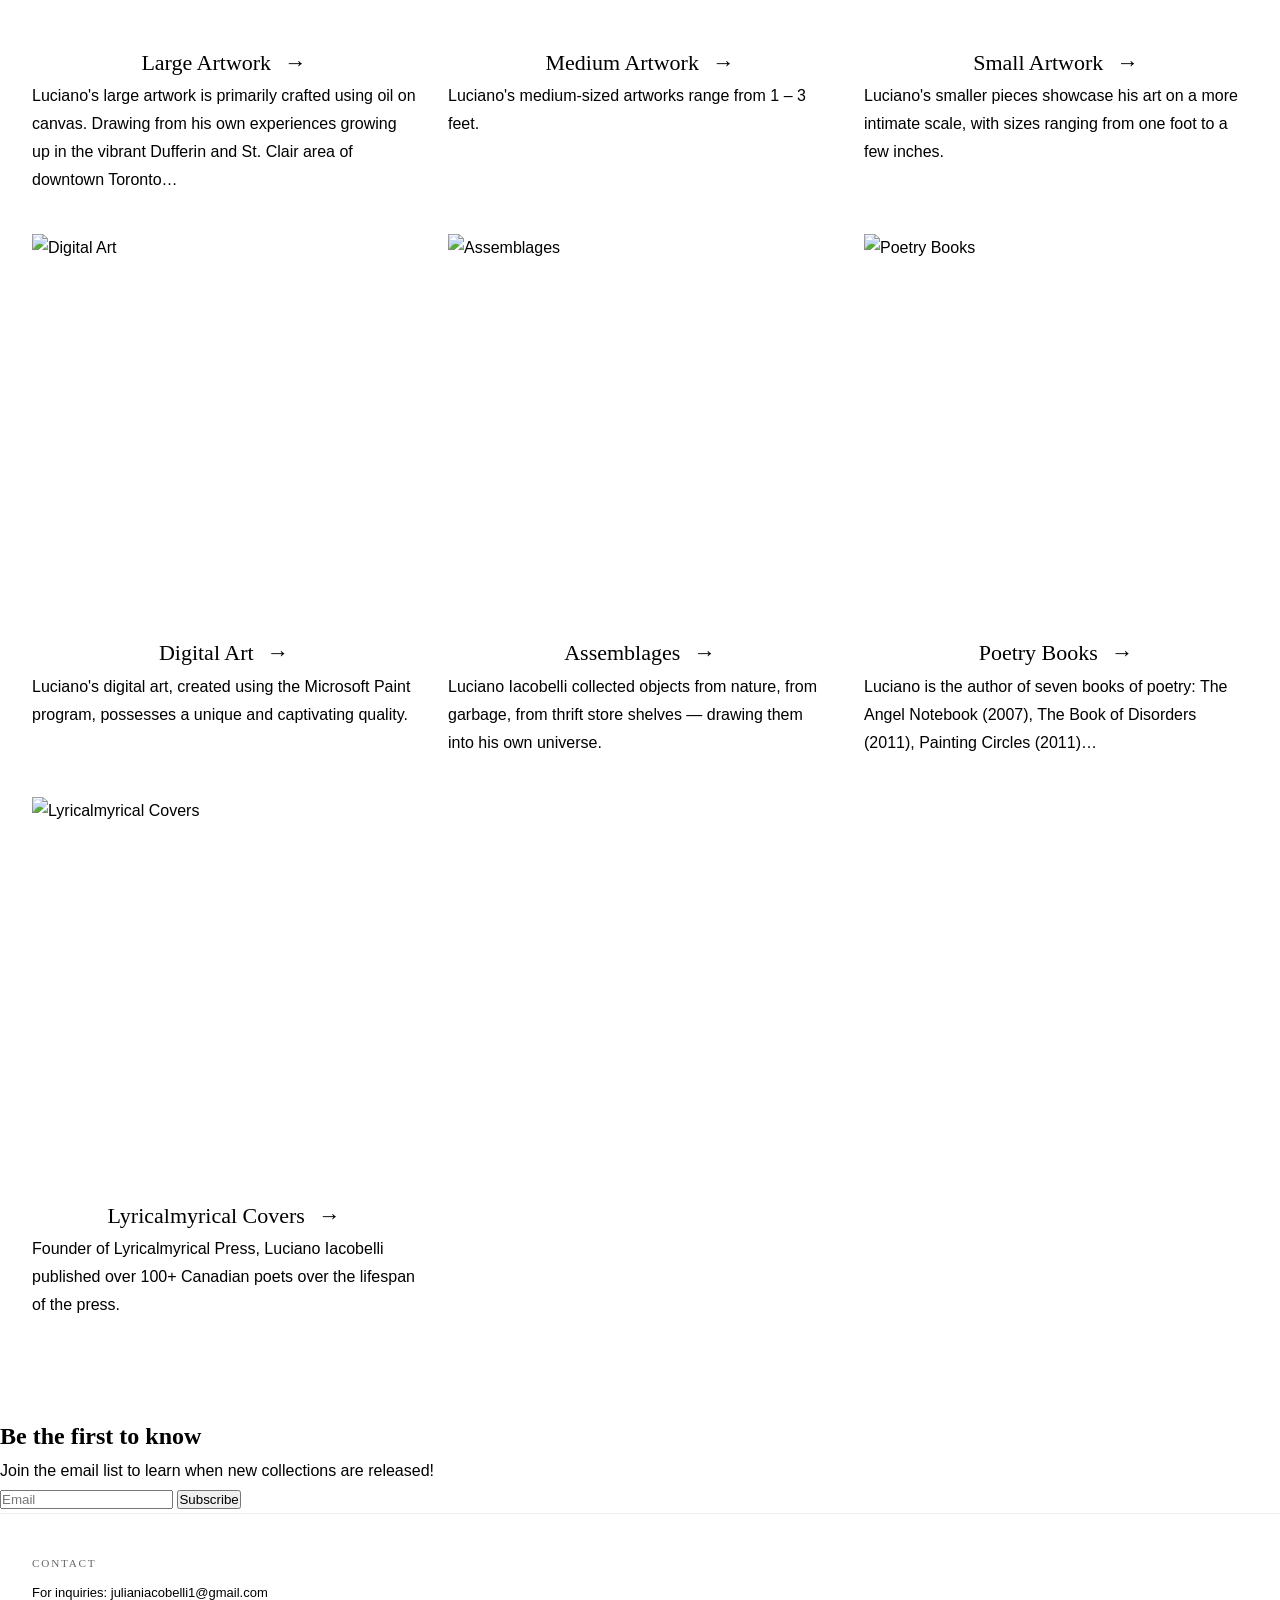
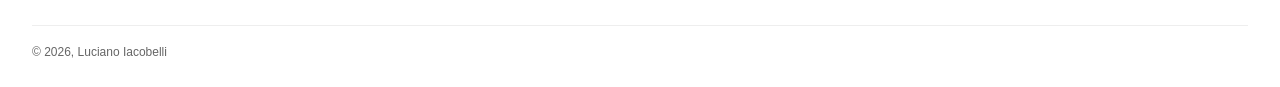
==== commit f033fa22: "Merge pull request #1 from lyricalmyricalbooks/codex/replace-lyricalmyrical-with-lyricalmyrical Norm" ====
--- a/index.html
+++ b/index.html
@@ -6,7 +6,6 @@
   <title>Luciano Iacobelli</title>
   <meta name="description" content="Luciano Iacobelli — Toronto born poet, publisher, visual artist and playwright.">
   <link rel="stylesheet" href="style.css">
-
 </head>
 <body>
 <script src="nav.js"></script>
@@ -15,12 +14,6 @@
 <section class="hp-hero">
   <img src="https://www.lucianoiacobelli.com/cdn/shop/files/maxresdefault_1.jpg?v=1674159942&width=2400"
        alt="Luciano Iacobelli artwork" loading="eager">
-</section>
-
-<!-- PORTRAIT -->
-<section class="hp-portrait">
-  <img src="https://www.lucianoiacobelli.com/cdn/shop/files/Luciano-Iacobelli-Painter-76ouz8awnrflq4lgupxju6zga0aogvom1m6blwcnq6o.jpg?v=1674159401&width=2000"
-       alt="Luciano Iacobelli" loading="lazy">
 </section>
 
 <!-- INTRO -->
@@ -35,9 +28,11 @@
   </div>
   <div class="hp-bio-content">
     <h2>Who was Luciano Iacobelli?</h2>
-    <p><strong>Luciano Iacobelli passed away on August 30, 2022, after a long illness.</strong></p>
-    <p>Luciano Iacobelli – poet, educator, artist, editor, traveller – was a significant figure in the Italian-Canadian community and a highly regarded artistic-literary figure in Toronto's artistic community.</p>
-    <p>As the editor and founder of Lyrical Myrical Press and cofounder of Quattro Books, Iacobelli revamped experimental poetry and the novella by creating a community around him.</p>
+    <p><strong>Luciano Iacobelli passed away on August 30, 2022, after a long illness that eroded his body, but not his spirit.</strong></p>
+    <p>These might sound like detached words, taken from a bulletin or a press release, but it's not like that at all. Luciano Iacobelli – poet, educator, artist, editor, traveller – was perhaps not hugely famous, however he was a significant figure in the Italian-Canadian community and a highly regarded artistic-literary figure in Toronto's artistic community.</p>
+    <p>Luciano Iacobelli was undoubtedly extraordinary, having fought a cruel battle against cancer for almost seven years and having come forward with the idea of a unique lifestyle with the simple, yet ambitious goal of creating a community of artists and writers that would influence our daily lives through the tools that art provides.</p>
+    <p>As the editor and founder of Lyrical Myrical Press and cofounder of Quattro Books, Iacobelli revamped experimental poetry and the novella as a literary genre by creating a group of artists and intellectuals around him. In the course of his career, Iacobelli published several books of poetry. He managed a bookstore, Clinton Books and other things, with painter John Romano, and Q-Space, a cafe where poets and artists met to exchange poetry, images, and ideas. A short documentary entitled <a href="https://www.youtube.com/watch?v=iPgllTRfL9s&t=275s" target="_blank" style="text-decoration:underline;"><em>Voices from College Street</em></a>, shows one of the cultural activities of Q-space.</p>
+    <p>Luciano Iacobelli roamed College Street and Little Italy far and wide, walking or riding his bike, with a basket for carrying books and sculptures. In this area, the Gatto Nero Café and the Caffè Diplomatico were for many years the places where artists and poets would meet him. Luciano taught the young generations to create books, read and make poetry, and paint without hesitation and shyness.</p>
     <p style="margin-top: 2rem; font-style: italic; font-size: 1.4rem;">— Corrado Paina</p>
   </div>
 </section>
@@ -65,6 +60,7 @@
         <img src="https://www.lucianoiacobelli.com/cdn/shop/products/P31_a82d05a1-8e10-4d5c-a017-487ddf197330.jpg?v=1704128916&width=600" alt="Large Artwork" loading="lazy">
       </div>
       <div class="hp-coll-card__label">Large Artwork <span class="arrow">&#8594;</span></div>
+      <div class="hp-coll-card__desc">Luciano's large artwork is primarily crafted using oil on canvas. Drawing from his own experiences growing up in the vibrant Dufferin and St. Clair area of downtown Toronto…</div>
     </a>
 
     <a class="hp-coll-card" href="art/medium.html">
@@ -72,6 +68,7 @@
         <img src="https://www.lucianoiacobelli.com/cdn/shop/products/DSC0486.jpg?v=1709313034&width=600" alt="Medium Artwork" loading="lazy">
       </div>
       <div class="hp-coll-card__label">Medium Artwork <span class="arrow">&#8594;</span></div>
+      <div class="hp-coll-card__desc">Luciano's medium-sized artworks range from 1 – 3 feet.</div>
     </a>
 
     <a class="hp-coll-card" href="art/small.html">
@@ -79,6 +76,7 @@
         <img src="https://www.lucianoiacobelli.com/cdn/shop/products/P61.jpg?v=1704128916&width=600" alt="Small Artwork" loading="lazy">
       </div>
       <div class="hp-coll-card__label">Small Artwork <span class="arrow">&#8594;</span></div>
+      <div class="hp-coll-card__desc">Luciano's smaller pieces showcase his art on a more intimate scale, with sizes ranging from one foot to a few inches.</div>
     </a>
 
     <a class="hp-coll-card" href="art/digital.html">
@@ -86,6 +84,7 @@
         <img src="https://www.lucianoiacobelli.com/cdn/shop/files/jokers.jpg?v=1693588046&width=600" alt="Digital Art" loading="lazy">
       </div>
       <div class="hp-coll-card__label">Digital Art <span class="arrow">&#8594;</span></div>
+      <div class="hp-coll-card__desc">Luciano's digital art, created using the Microsoft Paint program, possesses a unique and captivating quality.</div>
     </a>
 
     <a class="hp-coll-card" href="art/assemblage.html">
@@ -93,6 +92,7 @@
         <img src="https://www.lucianoiacobelli.com/cdn/shop/products/P14.jpg?v=1681794261&width=600" alt="Assemblages" loading="lazy">
       </div>
       <div class="hp-coll-card__label">Assemblages <span class="arrow">&#8594;</span></div>
+      <div class="hp-coll-card__desc">Luciano Iacobelli collected objects from nature, from garbage, from thrift store shelves — drawing them into his own universe.</div>
     </a>
 
     <a class="hp-coll-card" href="poetry-books/index.html">
@@ -100,20 +100,29 @@
         <img src="https://www.lucianoiacobelli.com/cdn/shop/products/201111-Pintando-circulos.jpg?v=1704128915&width=600" alt="Poetry Books" loading="lazy">
       </div>
       <div class="hp-coll-card__label">Poetry Books <span class="arrow">&#8594;</span></div>
+      <div class="hp-coll-card__desc">Luciano is the author of seven books of poetry: The Angel Notebook (2007), The Book of Disorders (2011), Painting Circles (2011)…</div>
     </a>
 
     <a class="hp-coll-card" href="lyricalmyrical/index.html">
       <div class="hp-coll-card__img">
-        <img src="https://www.lucianoiacobelli.com/cdn/shop/files/L120.jpg?v=1698858514&width=600" alt="LyricalMyrical Covers" loading="lazy">
+        <img src="https://www.lucianoiacobelli.com/cdn/shop/files/L120.jpg?v=1698858514&width=600" alt="Lyricalmyrical Covers" loading="lazy">
       </div>
-      <div class="hp-coll-card__label">LyricalMyrical Covers <span class="arrow">&#8594;</span></div>
+      <div class="hp-coll-card__label">Lyricalmyrical Covers <span class="arrow">&#8594;</span></div>
+      <div class="hp-coll-card__desc">Founder of Lyricalmyrical Press, Luciano Iacobelli published over 100+ Canadian poets over the lifespan of the press.</div>
     </a>
 
   </div>
 </div>
 
-
-
+<!-- EMAIL SIGNUP -->
+<section class="hp-email">
+  <h2>Be the first to know</h2>
+  <p>Join the email list to learn when new collections are released!</p>
+  <form class="hp-email-form" action="https://formspree.io/f/YOUR_FORM_ID" method="POST">
+    <input type="email" name="email" placeholder="Email" required>
+    <button type="submit">Subscribe</button>
+  </form>
+</section>
 
 <script>
 function playVideo() {
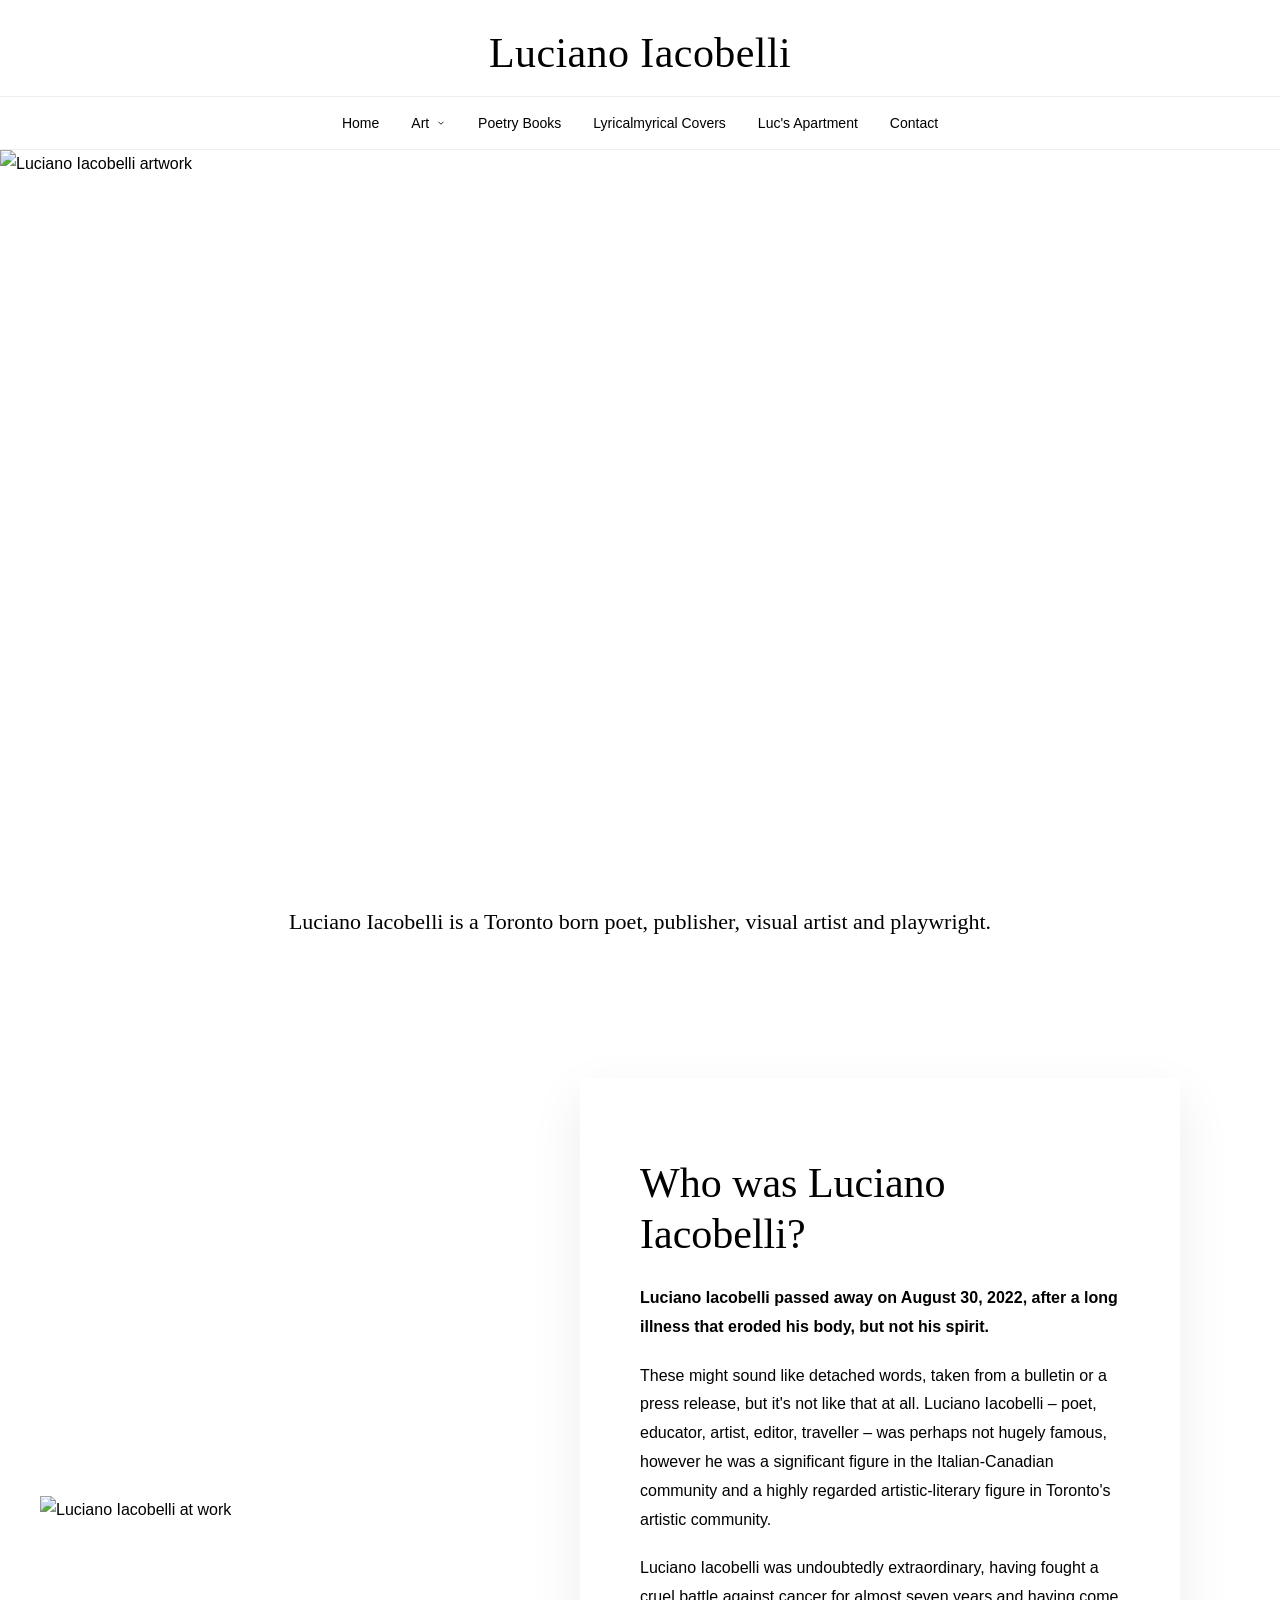
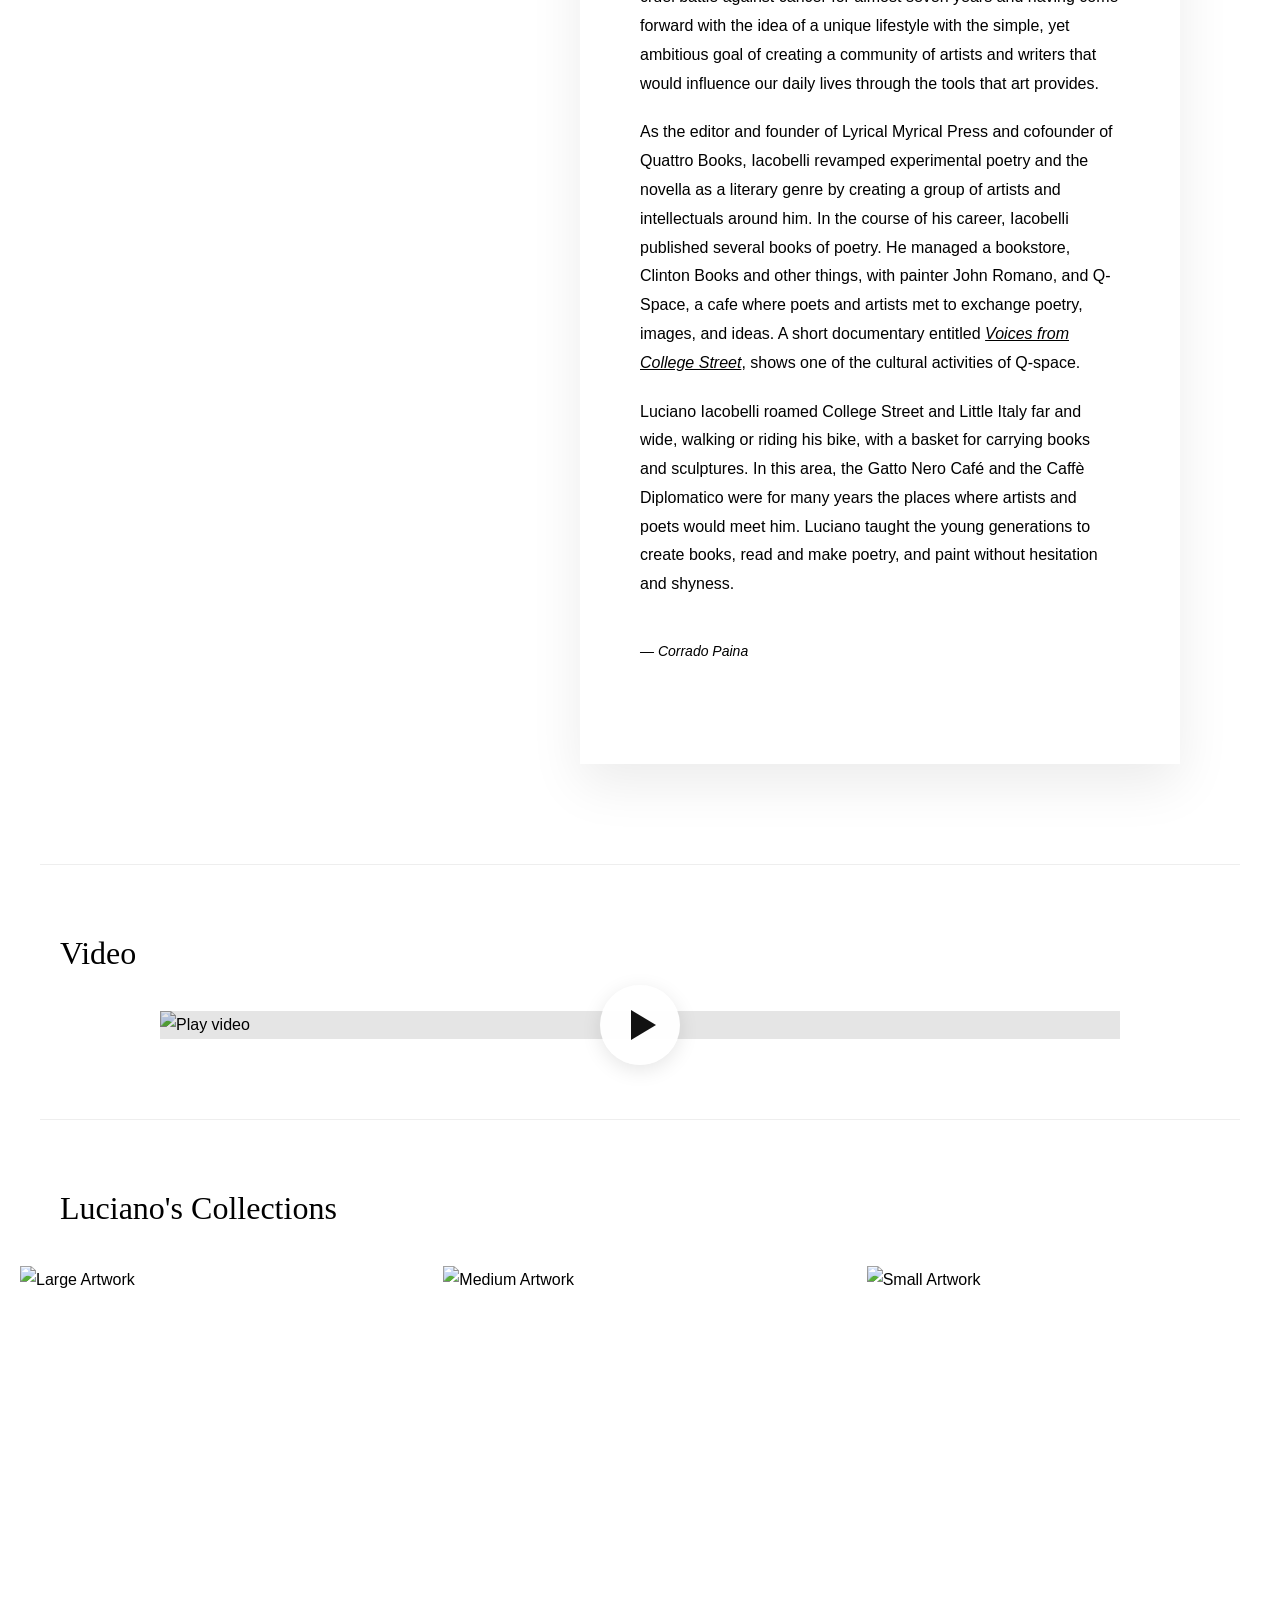
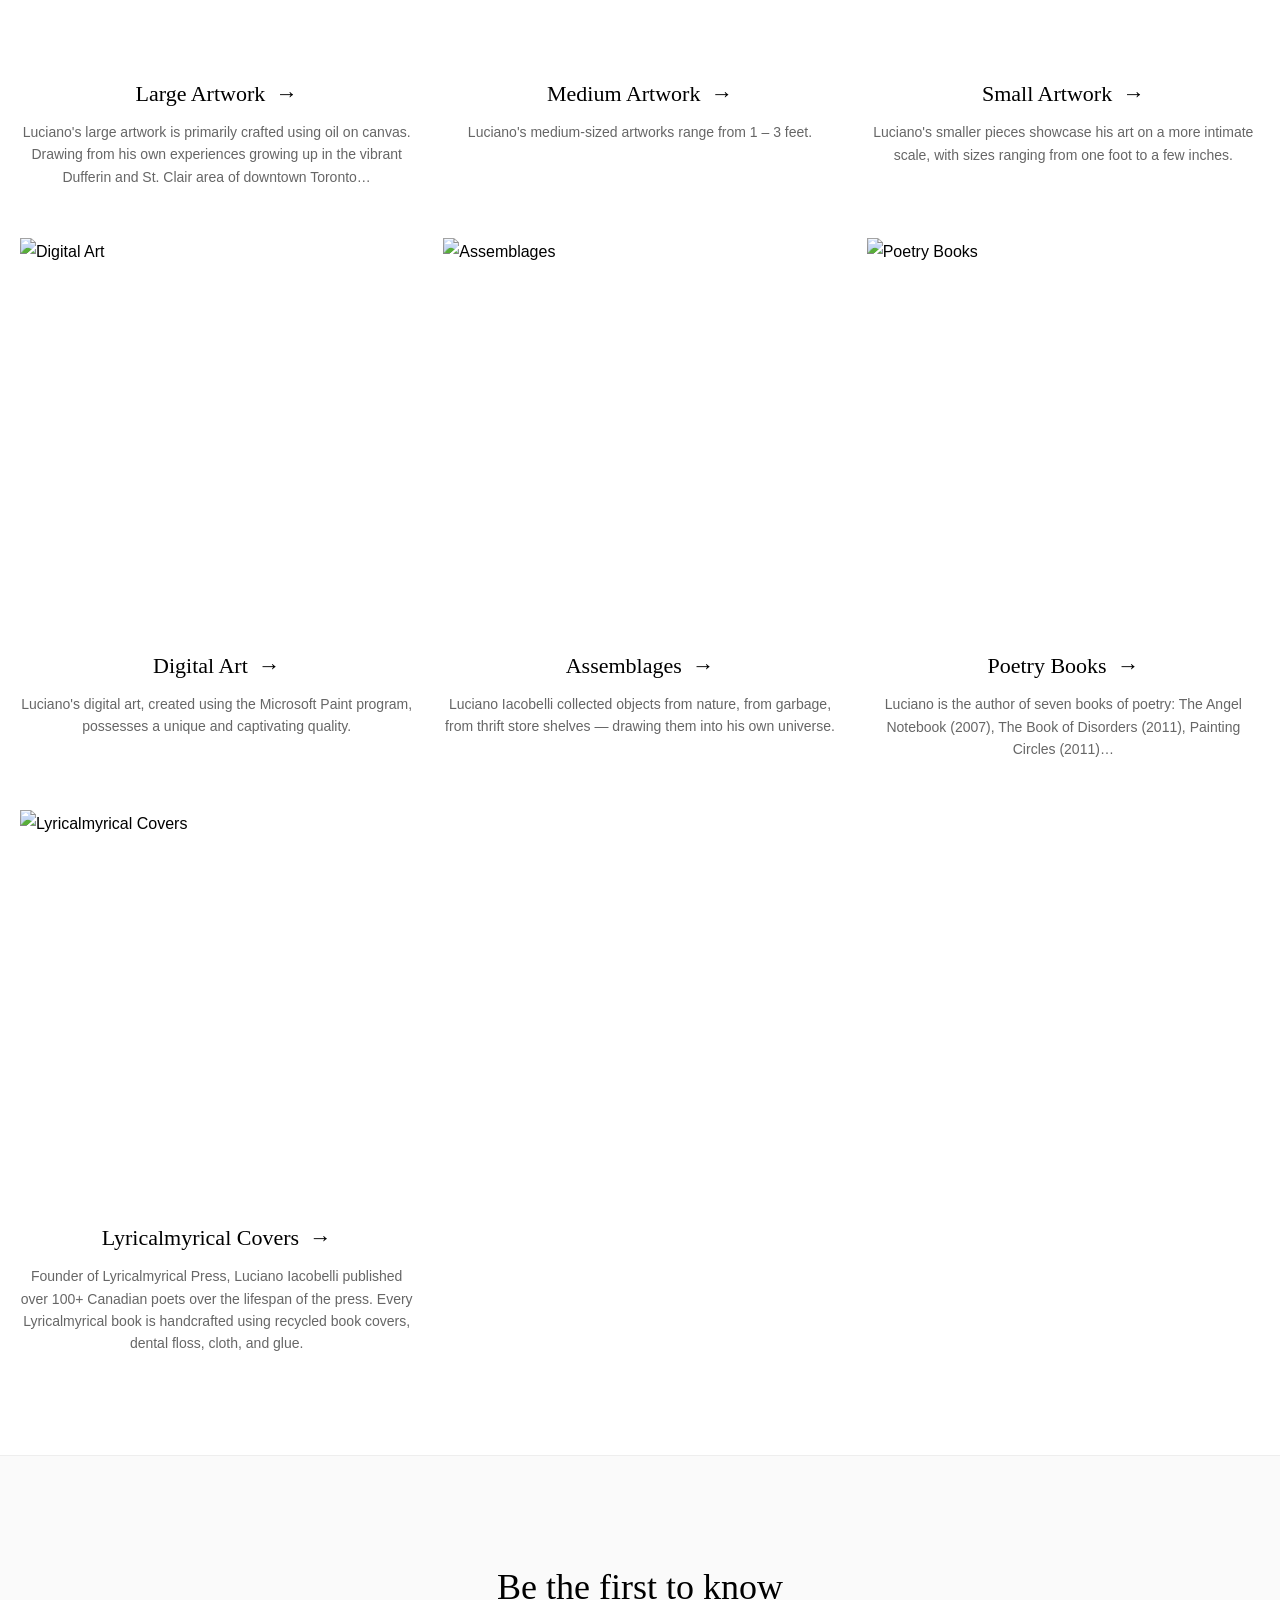
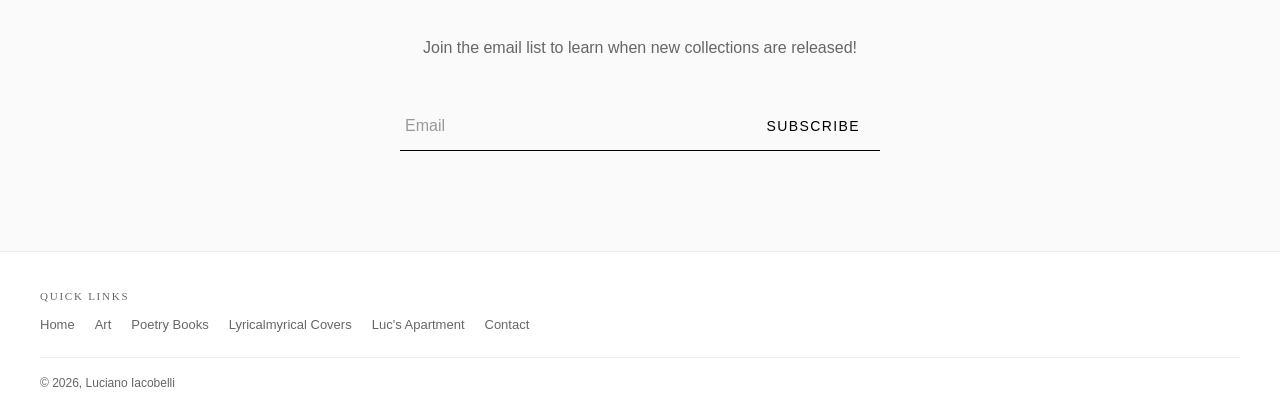
==== commit 757e64bf: "Migrate site image links to local /images paths" ====
--- a/index.html
+++ b/index.html
@@ -12,7 +12,7 @@
 
 <!-- HERO -->
 <section class="hp-hero">
-  <img src="https://www.lucianoiacobelli.com/cdn/shop/files/maxresdefault_1.jpg?v=1674159942&width=2400"
+  <img src="/images/shopify/maxresdefault_1--634f18026e.jpg"
        alt="Luciano Iacobelli artwork" loading="eager">
 </section>
 
@@ -24,7 +24,7 @@
 <!-- BIO -->
 <section class="hp-bio-wrap">
   <div class="hp-bio-img">
-    <img src="https://www.lucianoiacobelli.com/cdn/shop/files/Luciano-Iacobelli-Painter-76ouz8awnrflq4lgupxju6zga0aogvom1m6blwcnq6o.jpg?v=1674159401&width=2000" alt="Luciano Iacobelli at work">
+    <img src="/images/shopify/Luciano-Iacobelli-Painter-76ouz8awnrflq4lgupxju6zga0aogvom1m6blwcnq6o--cba36001d0.jpg" alt="Luciano Iacobelli at work">
   </div>
   <div class="hp-bio-content">
     <h2>Who was Luciano Iacobelli?</h2>
@@ -41,7 +41,7 @@
 <div class="hp-sec-head"><h2>Video</h2></div>
 <div class="hp-video">
   <div class="hp-video-thumb" id="video-thumb" onclick="playVideo()">
-    <img src="https://www.lucianoiacobelli.com/cdn/shop/files/maxresdefault.jpg?v=1674159942&width=1800"
+    <img src="/images/shopify/maxresdefault--4a3860700a.jpg"
          alt="Play video" loading="lazy">
     <div class="hp-video-play"><div class="hp-video-play-btn"></div></div>
   </div>
@@ -57,7 +57,7 @@
 
     <a class="hp-coll-card" href="art/large.html">
       <div class="hp-coll-card__img">
-        <img src="https://www.lucianoiacobelli.com/cdn/shop/products/P31_a82d05a1-8e10-4d5c-a017-487ddf197330.jpg?v=1704128916&width=600" alt="Large Artwork" loading="lazy">
+        <img src="/images/shopify/P31_a82d05a1-8e10-4d5c-a017-487ddf197330--f94d00218c.jpg" alt="Large Artwork" loading="lazy">
       </div>
       <div class="hp-coll-card__label">Large Artwork <span class="arrow">&#8594;</span></div>
       <div class="hp-coll-card__desc">Luciano's large artwork is primarily crafted using oil on canvas. Drawing from his own experiences growing up in the vibrant Dufferin and St. Clair area of downtown Toronto…</div>
@@ -65,7 +65,7 @@
 
     <a class="hp-coll-card" href="art/medium.html">
       <div class="hp-coll-card__img">
-        <img src="https://www.lucianoiacobelli.com/cdn/shop/products/DSC0486.jpg?v=1709313034&width=600" alt="Medium Artwork" loading="lazy">
+        <img src="/images/shopify/DSC0486--5a9aa74ce1.jpg" alt="Medium Artwork" loading="lazy">
       </div>
       <div class="hp-coll-card__label">Medium Artwork <span class="arrow">&#8594;</span></div>
       <div class="hp-coll-card__desc">Luciano's medium-sized artworks range from 1 – 3 feet.</div>
@@ -73,7 +73,7 @@
 
     <a class="hp-coll-card" href="art/small.html">
       <div class="hp-coll-card__img">
-        <img src="https://www.lucianoiacobelli.com/cdn/shop/products/P61.jpg?v=1704128916&width=600" alt="Small Artwork" loading="lazy">
+        <img src="/images/shopify/P61--76e25e6ca5.jpg" alt="Small Artwork" loading="lazy">
       </div>
       <div class="hp-coll-card__label">Small Artwork <span class="arrow">&#8594;</span></div>
       <div class="hp-coll-card__desc">Luciano's smaller pieces showcase his art on a more intimate scale, with sizes ranging from one foot to a few inches.</div>
@@ -81,7 +81,7 @@
 
     <a class="hp-coll-card" href="art/digital.html">
       <div class="hp-coll-card__img">
-        <img src="https://www.lucianoiacobelli.com/cdn/shop/files/jokers.jpg?v=1693588046&width=600" alt="Digital Art" loading="lazy">
+        <img src="/images/shopify/jokers--e987f9ff51.jpg" alt="Digital Art" loading="lazy">
       </div>
       <div class="hp-coll-card__label">Digital Art <span class="arrow">&#8594;</span></div>
       <div class="hp-coll-card__desc">Luciano's digital art, created using the Microsoft Paint program, possesses a unique and captivating quality.</div>
@@ -89,7 +89,7 @@
 
     <a class="hp-coll-card" href="art/assemblage.html">
       <div class="hp-coll-card__img">
-        <img src="https://www.lucianoiacobelli.com/cdn/shop/products/P14.jpg?v=1681794261&width=600" alt="Assemblages" loading="lazy">
+        <img src="/images/shopify/P14--b9e929afe2.jpg" alt="Assemblages" loading="lazy">
       </div>
       <div class="hp-coll-card__label">Assemblages <span class="arrow">&#8594;</span></div>
       <div class="hp-coll-card__desc">Luciano Iacobelli collected objects from nature, from garbage, from thrift store shelves — drawing them into his own universe.</div>
@@ -97,7 +97,7 @@
 
     <a class="hp-coll-card" href="poetry-books/index.html">
       <div class="hp-coll-card__img">
-        <img src="https://www.lucianoiacobelli.com/cdn/shop/products/201111-Pintando-circulos.jpg?v=1704128915&width=600" alt="Poetry Books" loading="lazy">
+        <img src="/images/shopify/201111-Pintando-circulos--467373b1b7.jpg" alt="Poetry Books" loading="lazy">
       </div>
       <div class="hp-coll-card__label">Poetry Books <span class="arrow">&#8594;</span></div>
       <div class="hp-coll-card__desc">Luciano is the author of seven books of poetry: The Angel Notebook (2007), The Book of Disorders (2011), Painting Circles (2011)…</div>
@@ -105,10 +105,10 @@
 
     <a class="hp-coll-card" href="lyricalmyrical/index.html">
       <div class="hp-coll-card__img">
-        <img src="https://www.lucianoiacobelli.com/cdn/shop/files/L120.jpg?v=1698858514&width=600" alt="Lyricalmyrical Covers" loading="lazy">
+        <img src="/images/shopify/L120--c4be3f4f4d.jpg" alt="Lyricalmyrical Covers" loading="lazy">
       </div>
       <div class="hp-coll-card__label">Lyricalmyrical Covers <span class="arrow">&#8594;</span></div>
-      <div class="hp-coll-card__desc">Founder of Lyricalmyrical Press, Luciano Iacobelli published over 100+ Canadian poets over the lifespan of the press.</div>
+      <div class="hp-coll-card__desc">Founder of Lyricalmyrical Press, Luciano Iacobelli published over 100+ Canadian poets over the lifespan of the press. Every Lyricalmyrical book is handcrafted using recycled book covers, dental floss, cloth, and glue.</div>
     </a>
 
   </div>
--- a/style.css
+++ b/style.css
@@ -17,13 +17,13 @@
 
 html { 
   scroll-behavior: smooth; 
-  font-size: 100%; 
+  font-size: 62.5%; 
 }
 body {
   background: var(--bg);
   color: var(--ink);
   font-family: var(--font-ui);
-  font-size: 1rem;
+  font-size: 1.6rem;
   line-height: 1.75;
   -webkit-font-smoothing: antialiased;
 }
@@ -40,14 +40,34 @@
 /* Logo row — big serif, centred */
 .header-top {
   text-align: center;
-  padding: 2.4rem 2rem 1.6rem;
+  padding: 3rem 2rem 2rem;
   display: flex;
   align-items: center;
   justify-content: center;
-}
+  position: relative;
+}
+.header-top-left, .header-top-right {
+  position: absolute;
+  top: 50%;
+  transform: translateY(-50%);
+  display: flex;
+  align-items: center;
+  gap: 2rem;
+}
+.header-top-left { left: 3rem; }
+.header-top-right { right: 3rem; }
+
+.header-icon {
+  width: 2rem;
+  height: 2rem;
+  cursor: pointer;
+  opacity: 0.8;
+  transition: opacity 0.2s;
+}
+.header-icon:hover { opacity: 1; }
 .header-logo {
   font-family: var(--font-logo);
-  font-size: 2.6rem;
+  font-size: 4.2rem;
   font-weight: 400;
   letter-spacing: 0.01em;
   color: var(--ink);
@@ -68,12 +88,12 @@
 .header-nav {
   display: flex;
   align-items: center;
-  gap: 2rem;
+  gap: 3.2rem;
   flex-wrap: wrap;
   justify-content: center;
 }
 .nav-link {
-  font-size: 0.875rem;
+  font-size: 1.4rem;
   font-weight: 400;
   color: var(--ink);
   white-space: nowrap;
@@ -91,20 +111,21 @@
 .dropdown-panel {
   display: none;
   position: absolute;
-  top: calc(100% + 0.75rem);
+  top: 100%;
   left: 0;
   background: var(--bg);
-  border: 1px solid var(--rule);
-  min-width: 14rem;
-  padding: 1rem 0;
+  border: 0.1rem solid var(--rule);
+  min-width: 22rem;
+  padding: 1.6rem 0;
   z-index: 300;
   box-shadow: 0 4px 20px rgba(0,0,0,0.08);
 }
-.nav-dropdown:hover .dropdown-panel { display: block; }
+.nav-dropdown:hover .dropdown-panel,
+.nav-dropdown:focus-within .dropdown-panel { display: block; }
 .dropdown-panel a {
   display: block;
-  padding: 0.6rem 1.5rem;
-  font-size: 0.875rem;
+  padding: 1rem 2.4rem;
+  font-size: 1.5rem;
   font-weight: 700;
   color: var(--ink);
   letter-spacing: 0;
@@ -121,51 +142,85 @@
 
 /* ── PAGE HEADER (inner pages) ── */
 .page-header {
-  padding: 3.5rem 2rem 2.5rem;
+  padding: 6rem 2rem 4rem;
   max-width: 120rem; margin: 0 auto;
 }
 .page-header h1 {
   font-family: var(--font-logo);
-  font-size: 3.5rem; 
+  font-size: 5.6rem; 
   font-weight: 400;
-  margin-bottom: 1.5rem;
+  margin-bottom: 2.5rem;
   text-transform: none;
   letter-spacing: -0.01em;
 }
 .page-header p {
   font-family: var(--font-logo);
-  font-size: 1.125rem; 
+  font-size: 1.8rem; 
   color: var(--ink);
   max-width: 80rem; 
   line-height: 1.6;
-  margin-bottom: 2rem;
-}
+  margin-bottom: 3rem;
+}
+
+/* ── COLLECTION TOOLBAR ── */
+.collection-toolbar {
+  display: flex;
+  justify-content: space-between;
+  align-items: center;
+  max-width: 120rem;
+  margin: 0 auto;
+  padding: 1.5rem 2rem;
+  border-bottom: 0.1rem solid var(--rule);
+  font-size: 1.4rem;
+  color: var(--ink);
+}
+.toolbar-left, .toolbar-right { display: flex; align-items: center; gap: 2.5rem; }
+.collection-toolbar span { color: var(--mid); font-size: 1.3rem; margin-right: -1.5rem; }
+.filter-group, .sort-group { 
+  display: flex; 
+  align-items: center; 
+  gap: 0.6rem; 
+  background: none; 
+  border: none; 
+  font-family: var(--font-ui); 
+  font-size: 1.4rem;
+  color: var(--ink);
+  cursor: pointer;
+  padding: 0.5rem 0;
+}
+.filter-group::after, .sort-group button::after {
+  content: '⌄';
+  font-size: 1.2rem;
+  margin-left: 0.4rem;
+}
+.sort-group button { background: none; border: none; font-family: inherit; font-size: inherit; cursor: pointer; }
+.product-count { color: var(--mid); margin-left: auto; }
 
 /* ── PRODUCT GRID ── */
 .product-grid {
   display: grid;
   grid-template-columns: repeat(4, 1fr);
-  gap: 2.5rem 1.25rem;
+  gap: 4rem 2rem;
   max-width: 120rem; margin: 0 auto;
-  padding: 2.5rem 2rem 5rem;
+  padding: 4rem 2rem 8rem;
 }
 .product-card { display: block; color: inherit; cursor: pointer; }
 .product-card__image {
-  aspect-ratio: 1; overflow: hidden; background: #F0ECE6; margin-bottom: 0.6rem;
+  overflow: hidden; background: #F0ECE6; margin-bottom: 1rem;
 }
 .product-card__image img {
-  width: 100%; height: 100%; object-fit: cover;
+  width: 100%; height: auto; object-fit: contain; display: block;
   transition: transform 0.5s ease;
 }
 .product-card:hover .product-card__image img { transform: scale(1.04); }
 .product-card__title { 
-  font-size: 0.875rem; 
+  font-size: 1.4rem; 
   font-weight: 400; 
-  margin-bottom: 0.25rem; 
+  margin-bottom: 0.4rem; 
   color: var(--ink);
 }
 .product-card__vendor { 
-  font-size: 0.75rem; 
+  font-size: 1.2rem; 
   color: var(--mid); 
   text-transform: uppercase; 
   letter-spacing: 0.05em; 
@@ -173,52 +228,52 @@
 
 /* ── INNER COLLECTIONS ── */
 .inner-collections {
-  border-top: 1px solid var(--rule); padding: 3rem 2rem;
+  border-top: 0.1rem solid var(--rule); padding: 5rem 2rem;
 }
 .inner-collections h2 {
-  font-size: 0.75rem; font-weight: 500;
+  font-size: 1.2rem; font-weight: 500;
   letter-spacing: 0.2em; text-transform: uppercase;
-  text-align: center; margin-bottom: 2rem;
+  text-align: center; margin-bottom: 3rem;
 }
 .inner-collections-grid {
   display: grid;
-  grid-template-columns: repeat(auto-fill, minmax(11rem, 1fr));
-  gap: 1rem; max-width: 90rem; margin: 0 auto;
+  grid-template-columns: repeat(auto-fill, minmax(18rem, 1fr));
+  gap: 1.5rem; max-width: 90rem; margin: 0 auto;
 }
 .inner-coll-card { display: block; text-align: center; text-decoration: none; color: var(--ink); }
-.inner-coll-card img { width: 100%; aspect-ratio: 1; object-fit: cover; margin-bottom: 0.5rem; }
+.inner-coll-card img { width: 100%; aspect-ratio: 1; object-fit: cover; margin-bottom: 0.8rem; }
 .inner-coll-card span {
-  font-size: 0.75rem; font-weight: 500;
+  font-size: 1.2rem; font-weight: 500;
   letter-spacing: 0.1em; text-transform: uppercase;
 }
 
 /* ── HOMEPAGE SECTIONS ── */
 .hp-hero img {
-  width: 100%; height: 75vh; min-height: 25rem;
+  width: 100%; height: 75vh; min-height: 40rem;
   object-fit: cover; object-position: center; display: block;
 }
 .hp-portrait img {
-  width: 100%; max-height: 45rem;
+  width: 100%; max-height: 70rem;
   object-fit: cover; object-position: center top; display: block;
 }
 .hp-intro {
   max-width: 80rem; margin: 0 auto;
-  padding: 5rem 2rem 2.5rem; text-align: center;
+  padding: 8rem 2rem 4rem; text-align: center;
 }
 .hp-intro p { 
   font-family: var(--font-logo);
-  font-size: 1.375rem; 
+  font-size: 2.2rem; 
   color: var(--ink); 
   line-height: 1.5; 
 }
 
 .hp-sec-head {
-  padding: 3.5rem 2rem 1.75rem;
-  border-top: 1px solid var(--rule);
+  padding: 6rem 2rem 3rem;
+  border-top: 0.1rem solid var(--rule);
   max-width: 120rem; margin: 0 auto;
 }
 .hp-sec-head h2 {
-  font-size: 2rem; font-weight: 400;
+  font-size: 3.2rem; font-weight: 400;
   color: var(--ink);
 }
 
@@ -250,12 +305,12 @@
 
 .hp-collections {
   max-width: 130rem; margin: 0 auto;
-  padding: 0 2rem 6rem;
+  padding: 0 2rem 10rem;
 }
 .hp-coll-grid {
   display: grid;
   grid-template-columns: repeat(3, 1fr);
-  gap: 2.5rem 2rem;
+  gap: 5rem 3rem;
 }
 .hp-coll-card {
   display: block; text-decoration: none; color: var(--ink);
@@ -270,28 +325,61 @@
 }
 .hp-coll-card:hover .hp-coll-card__img img { transform: scale(1.05); }
 .hp-coll-card__label {
-  margin-top: 1rem;
+  margin-top: 1.5rem;
   font-family: var(--font-logo);
-  font-size: 1.375rem; font-weight: 400;
+  font-size: 2.2rem; font-weight: 400;
   color: var(--ink); text-align: center;
 }
 .hp-coll-card__label .arrow { margin-left: 0.5rem; transition: transform 0.2s; display: inline-block; }
 .hp-coll-card:hover .hp-coll-card__label .arrow { transform: translateX(5px); }
-
-
+.hp-coll-card__desc {
+  margin-top: 0.8rem;
+  font-size: 1.4rem;
+  color: var(--mid);
+  line-height: 1.6;
+  text-align: center;
+}
+
+.hp-email {
+  border-top: 0.1rem solid var(--rule);
+  text-align: center; padding: 10rem 2rem;
+  background: #fafafa;
+}
+.hp-email h2 {
+  font-family: var(--font-logo); font-size: 3.6rem; font-weight: 400;
+  margin-bottom: 1.5rem; color: var(--ink);
+}
+.hp-email p { font-size: 1.6rem; color: var(--mid); margin-bottom: 4rem; }
+.hp-email-form {
+  display: flex; max-width: 48rem; margin: 0 auto;
+  border-bottom: 0.1rem solid var(--ink);
+}
+.hp-email-form input {
+  flex: 1; padding: 1.5rem 0.5rem;
+  font-family: var(--font-ui); font-size: 1.6rem;
+  border: none; background: transparent; outline: none; color: var(--ink);
+}
+.hp-email-form input::placeholder { color: #999; }
+.hp-email-form button {
+  padding: 1.5rem 2rem; background: transparent; color: var(--ink);
+  border: none; font-family: var(--font-ui); font-size: 1.4rem;
+  font-weight: 500; letter-spacing: 0.1em; text-transform: uppercase;
+  cursor: pointer; white-space: nowrap;
+}
+.hp-email-form button:hover { opacity: 0.7; }
 
 /* ── QUESTIONS BANNER ── */
 .questions-banner {
-  border-top: 1px solid var(--rule); text-align: center; padding: 2.5rem 2rem;
-}
-.questions-banner h2 { font-size: 0.875rem; font-weight: 400; }
+  border-top: 0.1rem solid var(--rule); text-align: center; padding: 4rem 2rem;
+}
+.questions-banner h2 { font-size: 1.4rem; font-weight: 400; }
 .questions-banner h2 a { color: var(--ink); text-decoration: underline; }
 
 /* ── HOMEPAGE BIO (OVERLAP) ── */
 .hp-bio-wrap {
   max-width: 140rem;
-  margin: 5rem auto;
-  padding: 0 2.5rem;
+  margin: 10rem auto;
+  padding: 0 4rem;
   display: flex;
   align-items: center;
   position: relative;
@@ -307,69 +395,117 @@
 .hp-bio-content {
   width: 50%;
   background: #ffffff;
-  padding: 4rem 3.5rem;
+  padding: 8rem 6rem;
   margin-left: -15%;
   position: relative;
   z-index: 2;
   display: flex;
   flex-direction: column;
   justify-content: center;
-  box-shadow: 0 1rem 3rem rgba(0,0,0,0.08);
+  box-shadow: 0 2rem 5rem rgba(0,0,0,0.08);
 }
 .hp-bio-content h2 {
-  font-size: 2.6rem;
+  font-size: 4.2rem;
   font-weight: 400;
-  margin-bottom: 1.5rem;
+  margin-bottom: 2.5rem;
   line-height: 1.2;
 }
 .hp-bio-content p {
-  font-size: 1rem;
+  font-size: 1.6rem;
   line-height: 1.8;
   color: var(--ink);
-  margin-bottom: 1.25rem;
+  margin-bottom: 2rem;
 }
 .hp-bio-content strong { font-weight: 600; }
 
 @media (max-width: 1024px) {
-  .hp-bio-wrap { flex-direction: column; padding: 0 1.25rem; margin: 3.5rem auto; }
+  .hp-bio-wrap { flex-direction: column; padding: 0 2rem; margin: 6rem auto; }
   .hp-bio-img { width: 100%; }
-  .hp-bio-content { width: 95%; margin-left: 0; margin-top: -2.5rem; padding: 2.5rem 2rem; }
-  .hp-bio-content h2 { font-size: 2rem; }
+  .hp-bio-content { width: 95%; margin-left: 0; margin-top: -4rem; padding: 4rem 3rem; }
+  .hp-bio-content h2 { font-size: 3.2rem; }
 }
 
 /* ── APARTMENT GALLERY ── */
-.apartment-full img { width: 100%; object-fit: cover; display: block; margin-bottom: 3px; }
+.apartment-full img { width: 100%; height: auto; object-fit: contain; display: block; margin-bottom: 3px; }
 .apartment-full .full-width { max-height: 55rem; }
-.apt-grid3 { display: grid; grid-template-columns: 1fr 1fr 1fr; gap: 3px; margin-bottom: 3px; }
-.apt-grid3 img { width: 100%; height: 28rem; object-fit: cover; }
-.apt-grid2 { display: grid; grid-template-columns: 1fr 1fr; gap: 3px; margin-bottom: 3px; }
-.apt-grid2 img { width: 100%; height: 32rem; object-fit: cover; }
+.apartment-grid-3 { display: grid; grid-template-columns: 1fr 1fr 1fr; gap: 3px; margin-bottom: 3px; }
+.apartment-grid-3 img { width: 100%; height: auto; object-fit: contain; }
+.apartment-grid-2 { display: grid; grid-template-columns: 1fr 1fr; gap: 3px; margin-bottom: 3px; }
+.apartment-grid-2 img { width: 100%; height: auto; object-fit: contain; }
 
 /* ── CONTACT ── */
-.contact-section { max-width: 56rem; margin: 0 auto; padding: 4rem 2rem 6rem; }
-.contact-section > p { font-size: 1.4rem; line-height: 1.75; margin-bottom: 1rem; }
-.contact-section a { color: var(--ink); text-decoration: underline; }
-.contact-form { margin-top: 3rem; display: flex; flex-direction: column; gap: 1.6rem; }
+.contact-header {
+  max-width: 104rem;
+  margin: 0 auto;
+  padding-bottom: 0;
+}
+.contact-section {
+  max-width: 104rem;
+  margin: 0 auto;
+  padding: 2rem 2rem 8rem;
+}
+.contact-section > p {
+  font-size: 2rem;
+  line-height: 1.6;
+  margin-bottom: 1rem;
+  max-width: 92rem;
+  font-weight: 600;
+}
+.contact-form { margin-top: 4rem; display: flex; flex-direction: column; gap: 2.4rem; }
+.contact-form-grid {
+  display: grid;
+  grid-template-columns: 1fr 1fr;
+  gap: 2rem;
+}
 .field label {
-  display: block; font-size: 1.1rem; font-weight: 500;
-  letter-spacing: 0.12em; text-transform: uppercase; margin-bottom: 0.5rem;
+  position: absolute;
+  width: 1px;
+  height: 1px;
+  padding: 0;
+  margin: -1px;
+  overflow: hidden;
+  clip: rect(0, 0, 0, 0);
+  white-space: nowrap;
+  border: 0;
 }
 .field input, .field textarea {
-  width: 100%; padding: 1rem 1.2rem;
-  font-family: var(--font-ui); font-size: 1.4rem;
-  border: 0.1rem solid var(--rule); background: #fff;
-  color: var(--ink); outline: none; transition: border-color 0.2s;
-}
-.field input:focus, .field textarea:focus { border-color: var(--ink); }
-.field textarea { min-height: 12rem; resize: vertical; }
+  width: 100%;
+  padding: 1.8rem 2rem;
+  font-family: var(--font-ui);
+  font-size: 1.4rem;
+  border: 0.1rem solid #d2d2d2;
+  background: #fff;
+  color: #1f2937;
+  outline: none;
+  transition: border-color 0.2s, box-shadow 0.2s;
+  border-radius: 0.4rem;
+}
+.field input::placeholder, .field textarea::placeholder {
+  color: #263548;
+  font-weight: 600;
+}
+.field input:focus, .field textarea:focus {
+  border-color: #6b7280;
+  box-shadow: 0 0 0 3px rgba(209, 213, 219, 0.45);
+}
+.field textarea {
+  min-height: 20rem;
+  resize: vertical;
+}
 .btn-primary {
-  background: var(--ink); color: var(--bg);
-  border: none; padding: 1.3rem 3rem;
-  font-family: var(--font-ui); font-size: 1.2rem;
-  font-weight: 500; letter-spacing: 0.14em; text-transform: uppercase;
-  cursor: pointer; align-self: flex-start;
-}
-.btn-primary:hover { background: #333; }
+  background: #e6e6e6;
+  color: var(--ink);
+  border: none;
+  padding: 1.7rem 4.8rem;
+  border-radius: 999px;
+  font-family: var(--font-ui);
+  font-size: 1.2rem;
+  font-weight: 700;
+  letter-spacing: 0.01em;
+  cursor: pointer;
+  align-self: flex-start;
+}
+.btn-primary:hover { background: #d7d7d7; }
 
 /* ── LIGHTBOX ── */
 #lightbox {
@@ -387,50 +523,59 @@
 
 /* ── FOOTER ── */
 footer {
-  background: var(--bg); border-top: 1px solid var(--rule); padding: 2.5rem 2rem 1.5rem;
+  background: var(--bg); border-top: 0.1rem solid var(--rule); padding: 3.5rem 3rem 2rem;
 }
 .footer-inner { max-width: 120rem; margin: 0 auto; }
-.footer-contact-block { margin-bottom: 1.25rem; }
-.footer-contact-block h4 {
-  font-size: 0.7rem; font-weight: 500;
+.footer-links-block { margin-bottom: 2rem; }
+.footer-links-block h4 {
+  font-size: 1.1rem; font-weight: 500;
   letter-spacing: 0.16em; text-transform: uppercase;
-  color: var(--mid); margin-bottom: 0.5rem;
-}
-.footer-contact-block p,
-.footer-contact-block a { font-size: 0.8125rem; color: var(--ink); }
-.footer-contact-block a:hover { text-decoration: underline; }
+  color: var(--mid); margin-bottom: 0.8rem;
+}
+.footer-quick-links {
+  display: flex;
+  flex-wrap: wrap;
+  gap: 1.2rem 2rem;
+}
+.footer-quick-links a {
+  font-size: 1.3rem;
+  color: var(--mid);
+}
+.footer-quick-links a:hover { text-decoration: underline; }
 .footer-bottom {
-  border-top: 1px solid var(--rule); padding-top: 1rem;
-  font-size: 0.75rem; color: var(--mid);
+  border-top: 0.1rem solid var(--rule); padding-top: 1.5rem;
+  font-size: 1.2rem; color: var(--mid);
 }
 
 /* ── RESPONSIVE ── */
 @media (max-width: 900px) {
-  .header-logo { font-size: 1.75rem; }
+  .header-logo { font-size: 2.8rem; }
   .header-nav {
     display: none; flex-direction: column; align-items: flex-start;
     position: fixed; top: 0; left: 0; right: 0; bottom: 0;
-    background: var(--bg); padding: 5rem 2rem 2rem;
-    gap: 1.5rem; z-index: 199; overflow-y: auto;
+    background: var(--bg); padding: 8rem 3rem 3rem;
+    gap: 2rem; z-index: 199; overflow-y: auto;
   }
   .header-nav.open { display: flex; }
   .hamburger { display: flex; }
   .dropdown-panel {
     position: static; box-shadow: none; border: none;
-    padding: 0.3rem 0 0.3rem 1rem; display: block;
+    padding: 0.5rem 0 0.5rem 1.5rem; display: block;
   }
-  .dropdown-panel a { padding: 0.4rem 0; font-size: 0.875rem; }
+  .dropdown-panel a { padding: 0.6rem 0; font-size: 1.4rem; }
   .apt-grid3 { grid-template-columns: 1fr; }
-  .apt-grid3 img, .apt-grid2 img { height: 14rem; }
+  .apt-grid3 img, .apt-grid2 img { height: 22rem; }
   .apt-grid2 { grid-template-columns: 1fr; }
+  .contact-form-grid { grid-template-columns: 1fr; }
 }
 @media (max-width: 1024px) {
   .product-grid { grid-template-columns: repeat(3, 1fr); }
 }
 @media (max-width: 768px) {
   .product-grid { grid-template-columns: repeat(2, 1fr); }
+  .collection-toolbar { flex-direction: column; align-items: flex-start; gap: 1.5rem; }
 }
 @media (max-width: 500px) {
-  .header-logo { font-size: 1.375rem; }
-  .product-grid { grid-template-columns: 1fr 1fr; gap: 0.75rem 0.625rem; }
-}
+  .header-logo { font-size: 2.2rem; }
+  .product-grid { grid-template-columns: 1fr 1fr; gap: 1.2rem 1rem; }
+}
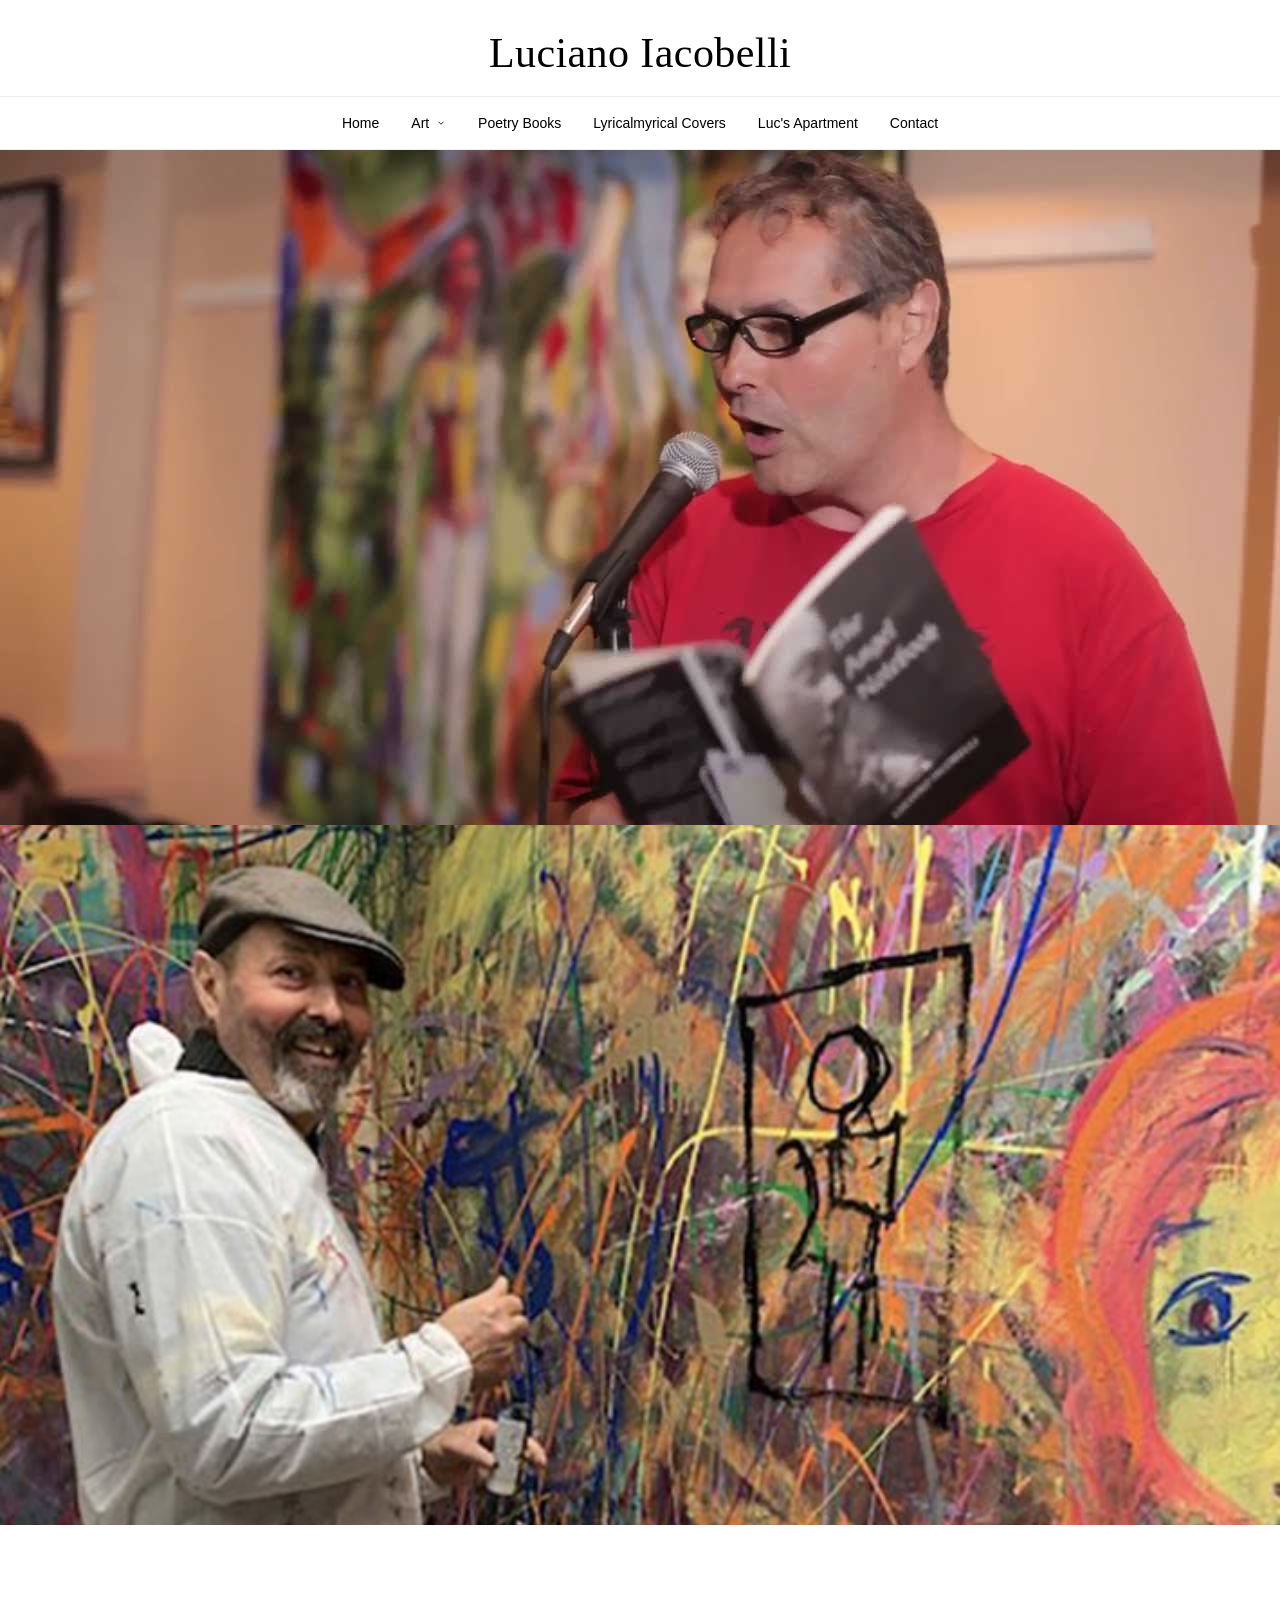
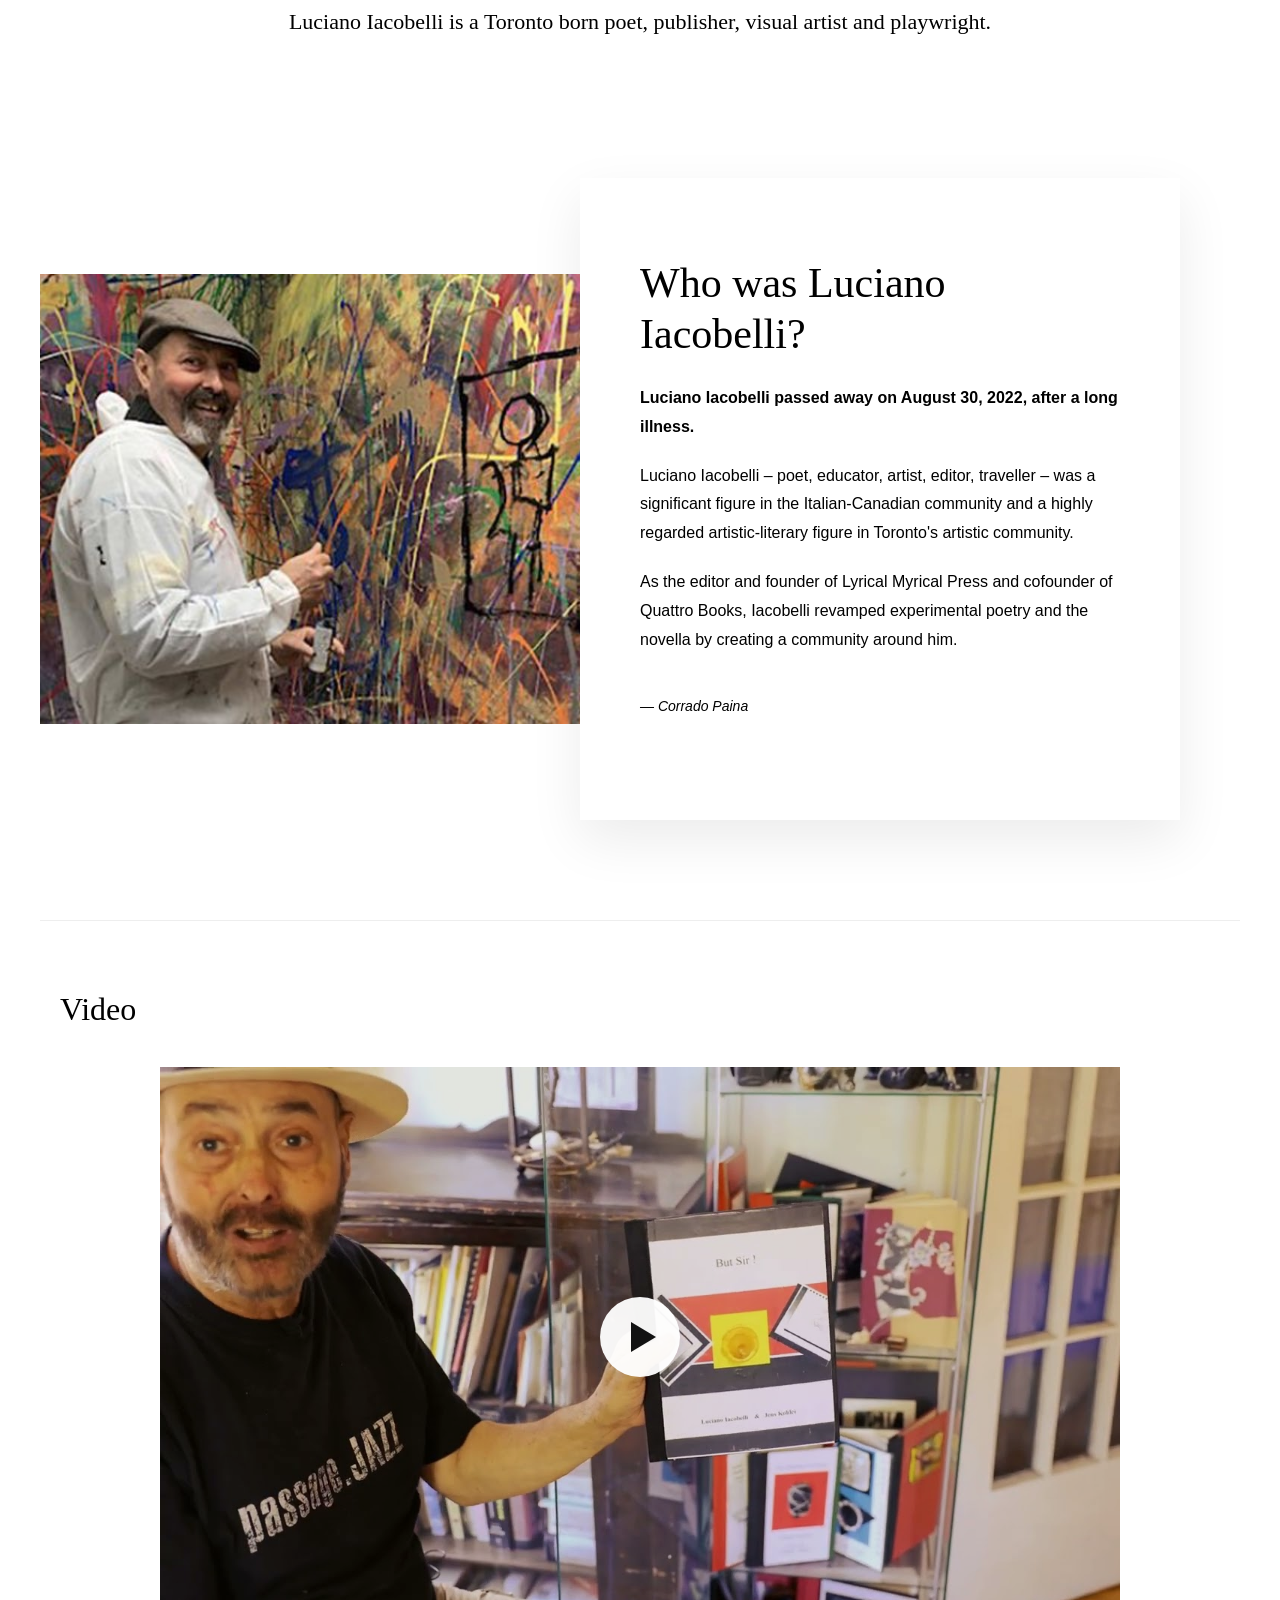
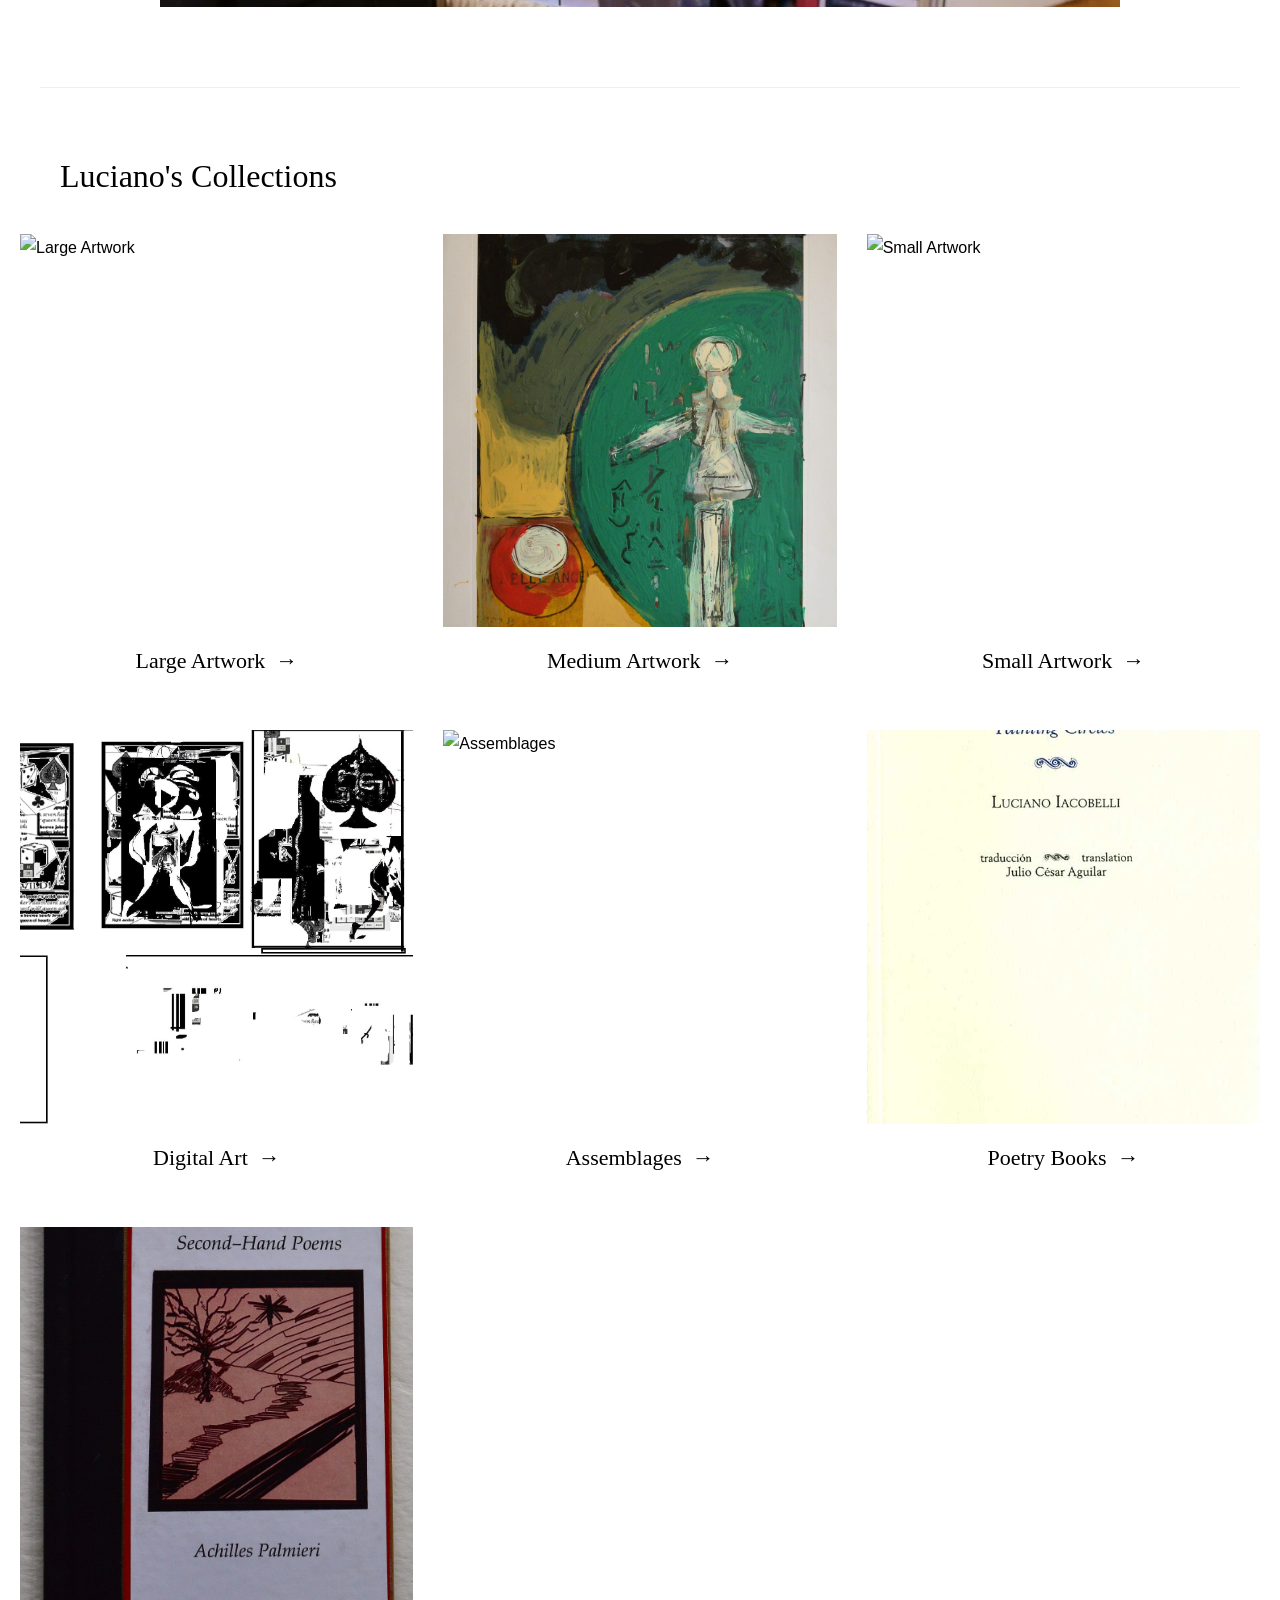
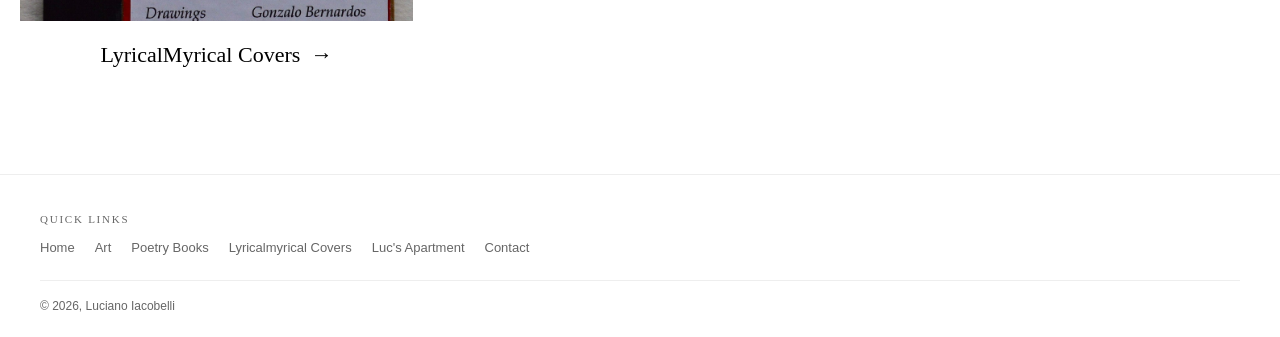
==== commit 3df30799: "Restore missing image assets and point to local files." ====
--- a/index.html
+++ b/index.html
@@ -6,14 +6,21 @@
   <title>Luciano Iacobelli</title>
   <meta name="description" content="Luciano Iacobelli — Toronto born poet, publisher, visual artist and playwright.">
   <link rel="stylesheet" href="style.css">
+
 </head>
 <body>
 <script src="nav.js"></script>
 
 <!-- HERO -->
 <section class="hp-hero">
-  <img src="/images/shopify/maxresdefault_1--634f18026e.jpg"
+  <img src="./images/maxresdefault_1.jpg"
        alt="Luciano Iacobelli artwork" loading="eager">
+</section>
+
+<!-- PORTRAIT -->
+<section class="hp-portrait">
+  <img src="./images/Luciano-Iacobelli-Painter-76ouz8awnrflq4lgupxju6zga0aogvom1m6blwcnq6o.jpg"
+       alt="Luciano Iacobelli" loading="lazy">
 </section>
 
 <!-- INTRO -->
@@ -24,15 +31,13 @@
 <!-- BIO -->
 <section class="hp-bio-wrap">
   <div class="hp-bio-img">
-    <img src="/images/shopify/Luciano-Iacobelli-Painter-76ouz8awnrflq4lgupxju6zga0aogvom1m6blwcnq6o--cba36001d0.jpg" alt="Luciano Iacobelli at work">
+    <img src="./images/Luciano-Iacobelli-Painter-76ouz8awnrflq4lgupxju6zga0aogvom1m6blwcnq6o.jpg" alt="Luciano Iacobelli at work">
   </div>
   <div class="hp-bio-content">
     <h2>Who was Luciano Iacobelli?</h2>
-    <p><strong>Luciano Iacobelli passed away on August 30, 2022, after a long illness that eroded his body, but not his spirit.</strong></p>
-    <p>These might sound like detached words, taken from a bulletin or a press release, but it's not like that at all. Luciano Iacobelli – poet, educator, artist, editor, traveller – was perhaps not hugely famous, however he was a significant figure in the Italian-Canadian community and a highly regarded artistic-literary figure in Toronto's artistic community.</p>
-    <p>Luciano Iacobelli was undoubtedly extraordinary, having fought a cruel battle against cancer for almost seven years and having come forward with the idea of a unique lifestyle with the simple, yet ambitious goal of creating a community of artists and writers that would influence our daily lives through the tools that art provides.</p>
-    <p>As the editor and founder of Lyrical Myrical Press and cofounder of Quattro Books, Iacobelli revamped experimental poetry and the novella as a literary genre by creating a group of artists and intellectuals around him. In the course of his career, Iacobelli published several books of poetry. He managed a bookstore, Clinton Books and other things, with painter John Romano, and Q-Space, a cafe where poets and artists met to exchange poetry, images, and ideas. A short documentary entitled <a href="https://www.youtube.com/watch?v=iPgllTRfL9s&t=275s" target="_blank" style="text-decoration:underline;"><em>Voices from College Street</em></a>, shows one of the cultural activities of Q-space.</p>
-    <p>Luciano Iacobelli roamed College Street and Little Italy far and wide, walking or riding his bike, with a basket for carrying books and sculptures. In this area, the Gatto Nero Café and the Caffè Diplomatico were for many years the places where artists and poets would meet him. Luciano taught the young generations to create books, read and make poetry, and paint without hesitation and shyness.</p>
+    <p><strong>Luciano Iacobelli passed away on August 30, 2022, after a long illness.</strong></p>
+    <p>Luciano Iacobelli – poet, educator, artist, editor, traveller – was a significant figure in the Italian-Canadian community and a highly regarded artistic-literary figure in Toronto's artistic community.</p>
+    <p>As the editor and founder of Lyrical Myrical Press and cofounder of Quattro Books, Iacobelli revamped experimental poetry and the novella by creating a community around him.</p>
     <p style="margin-top: 2rem; font-style: italic; font-size: 1.4rem;">— Corrado Paina</p>
   </div>
 </section>
@@ -41,7 +46,7 @@
 <div class="hp-sec-head"><h2>Video</h2></div>
 <div class="hp-video">
   <div class="hp-video-thumb" id="video-thumb" onclick="playVideo()">
-    <img src="/images/shopify/maxresdefault--4a3860700a.jpg"
+    <img src="./images/maxresdefault.jpg"
          alt="Play video" loading="lazy">
     <div class="hp-video-play"><div class="hp-video-play-btn"></div></div>
   </div>
@@ -57,72 +62,58 @@
 
     <a class="hp-coll-card" href="art/large.html">
       <div class="hp-coll-card__img">
-        <img src="/images/shopify/P31_a82d05a1-8e10-4d5c-a017-487ddf197330--f94d00218c.jpg" alt="Large Artwork" loading="lazy">
+        <img src="./images/P31_a82d05a1-8e10-4d5c-a017-487ddf197330.jpg" alt="Large Artwork" loading="lazy">
       </div>
       <div class="hp-coll-card__label">Large Artwork <span class="arrow">&#8594;</span></div>
-      <div class="hp-coll-card__desc">Luciano's large artwork is primarily crafted using oil on canvas. Drawing from his own experiences growing up in the vibrant Dufferin and St. Clair area of downtown Toronto…</div>
     </a>
 
     <a class="hp-coll-card" href="art/medium.html">
       <div class="hp-coll-card__img">
-        <img src="/images/shopify/DSC0486--5a9aa74ce1.jpg" alt="Medium Artwork" loading="lazy">
+        <img src="./images/DSC0486.jpg" alt="Medium Artwork" loading="lazy">
       </div>
       <div class="hp-coll-card__label">Medium Artwork <span class="arrow">&#8594;</span></div>
-      <div class="hp-coll-card__desc">Luciano's medium-sized artworks range from 1 – 3 feet.</div>
     </a>
 
     <a class="hp-coll-card" href="art/small.html">
       <div class="hp-coll-card__img">
-        <img src="/images/shopify/P61--76e25e6ca5.jpg" alt="Small Artwork" loading="lazy">
+        <img src="./images/P61.jpg" alt="Small Artwork" loading="lazy">
       </div>
       <div class="hp-coll-card__label">Small Artwork <span class="arrow">&#8594;</span></div>
-      <div class="hp-coll-card__desc">Luciano's smaller pieces showcase his art on a more intimate scale, with sizes ranging from one foot to a few inches.</div>
     </a>
 
     <a class="hp-coll-card" href="art/digital.html">
       <div class="hp-coll-card__img">
-        <img src="/images/shopify/jokers--e987f9ff51.jpg" alt="Digital Art" loading="lazy">
+        <img src="./images/jokers.jpg" alt="Digital Art" loading="lazy">
       </div>
       <div class="hp-coll-card__label">Digital Art <span class="arrow">&#8594;</span></div>
-      <div class="hp-coll-card__desc">Luciano's digital art, created using the Microsoft Paint program, possesses a unique and captivating quality.</div>
     </a>
 
     <a class="hp-coll-card" href="art/assemblage.html">
       <div class="hp-coll-card__img">
-        <img src="/images/shopify/P14--b9e929afe2.jpg" alt="Assemblages" loading="lazy">
+        <img src="./images/P14.jpg" alt="Assemblages" loading="lazy">
       </div>
       <div class="hp-coll-card__label">Assemblages <span class="arrow">&#8594;</span></div>
-      <div class="hp-coll-card__desc">Luciano Iacobelli collected objects from nature, from garbage, from thrift store shelves — drawing them into his own universe.</div>
     </a>
 
     <a class="hp-coll-card" href="poetry-books/index.html">
       <div class="hp-coll-card__img">
-        <img src="/images/shopify/201111-Pintando-circulos--467373b1b7.jpg" alt="Poetry Books" loading="lazy">
+        <img src="./images/201111-Pintando-circulos.jpg" alt="Poetry Books" loading="lazy">
       </div>
       <div class="hp-coll-card__label">Poetry Books <span class="arrow">&#8594;</span></div>
-      <div class="hp-coll-card__desc">Luciano is the author of seven books of poetry: The Angel Notebook (2007), The Book of Disorders (2011), Painting Circles (2011)…</div>
     </a>
 
     <a class="hp-coll-card" href="lyricalmyrical/index.html">
       <div class="hp-coll-card__img">
-        <img src="/images/shopify/L120--c4be3f4f4d.jpg" alt="Lyricalmyrical Covers" loading="lazy">
+        <img src="./images/L120.jpg" alt="LyricalMyrical Covers" loading="lazy">
       </div>
-      <div class="hp-coll-card__label">Lyricalmyrical Covers <span class="arrow">&#8594;</span></div>
-      <div class="hp-coll-card__desc">Founder of Lyricalmyrical Press, Luciano Iacobelli published over 100+ Canadian poets over the lifespan of the press. Every Lyricalmyrical book is handcrafted using recycled book covers, dental floss, cloth, and glue.</div>
+      <div class="hp-coll-card__label">LyricalMyrical Covers <span class="arrow">&#8594;</span></div>
     </a>
 
   </div>
 </div>
 
-<!-- EMAIL SIGNUP -->
-<section class="hp-email">
-  <h2>Be the first to know</h2>
-  <p>Join the email list to learn when new collections are released!</p>
-  <form class="hp-email-form" action="https://formspree.io/f/YOUR_FORM_ID" method="POST">
-    <input type="email" name="email" placeholder="Email" required>
-    <button type="submit">Subscribe</button>
-  </form>
-</section>
+
+
 
 <script>
 function playVideo() {
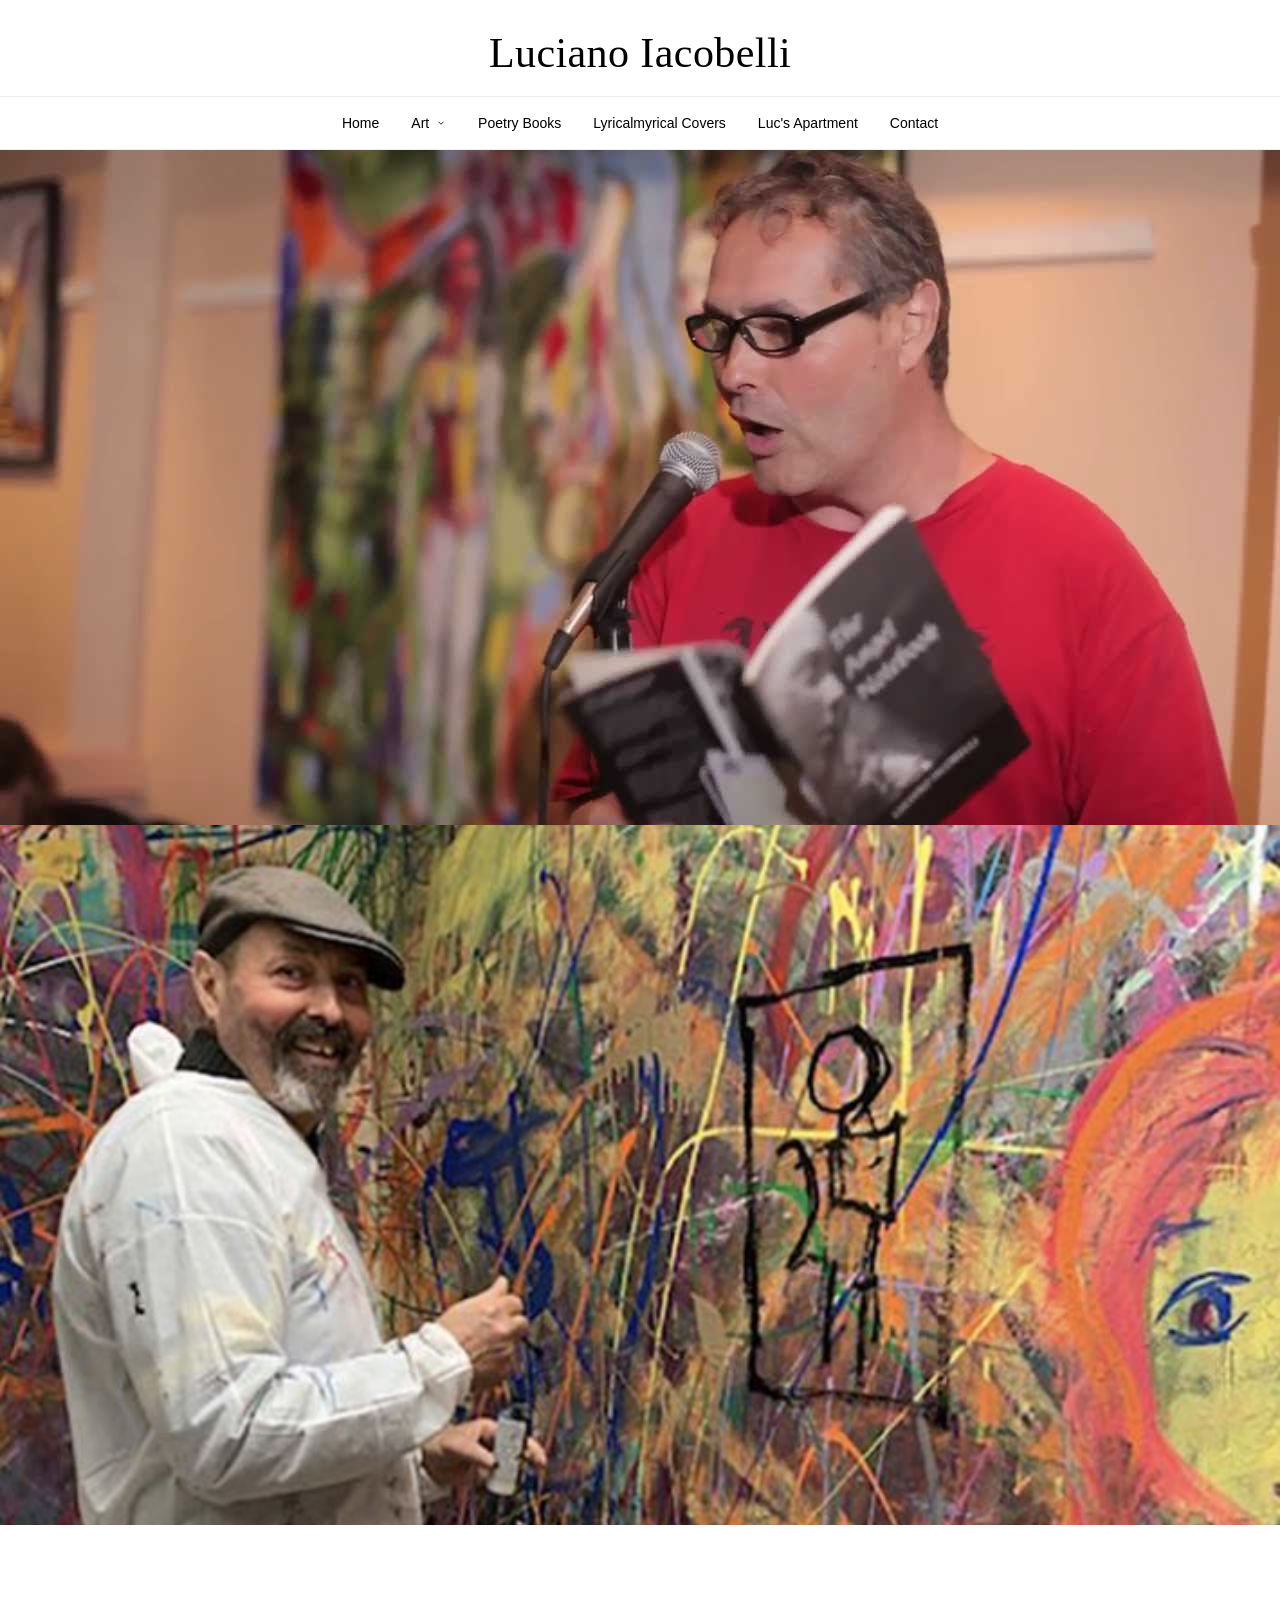
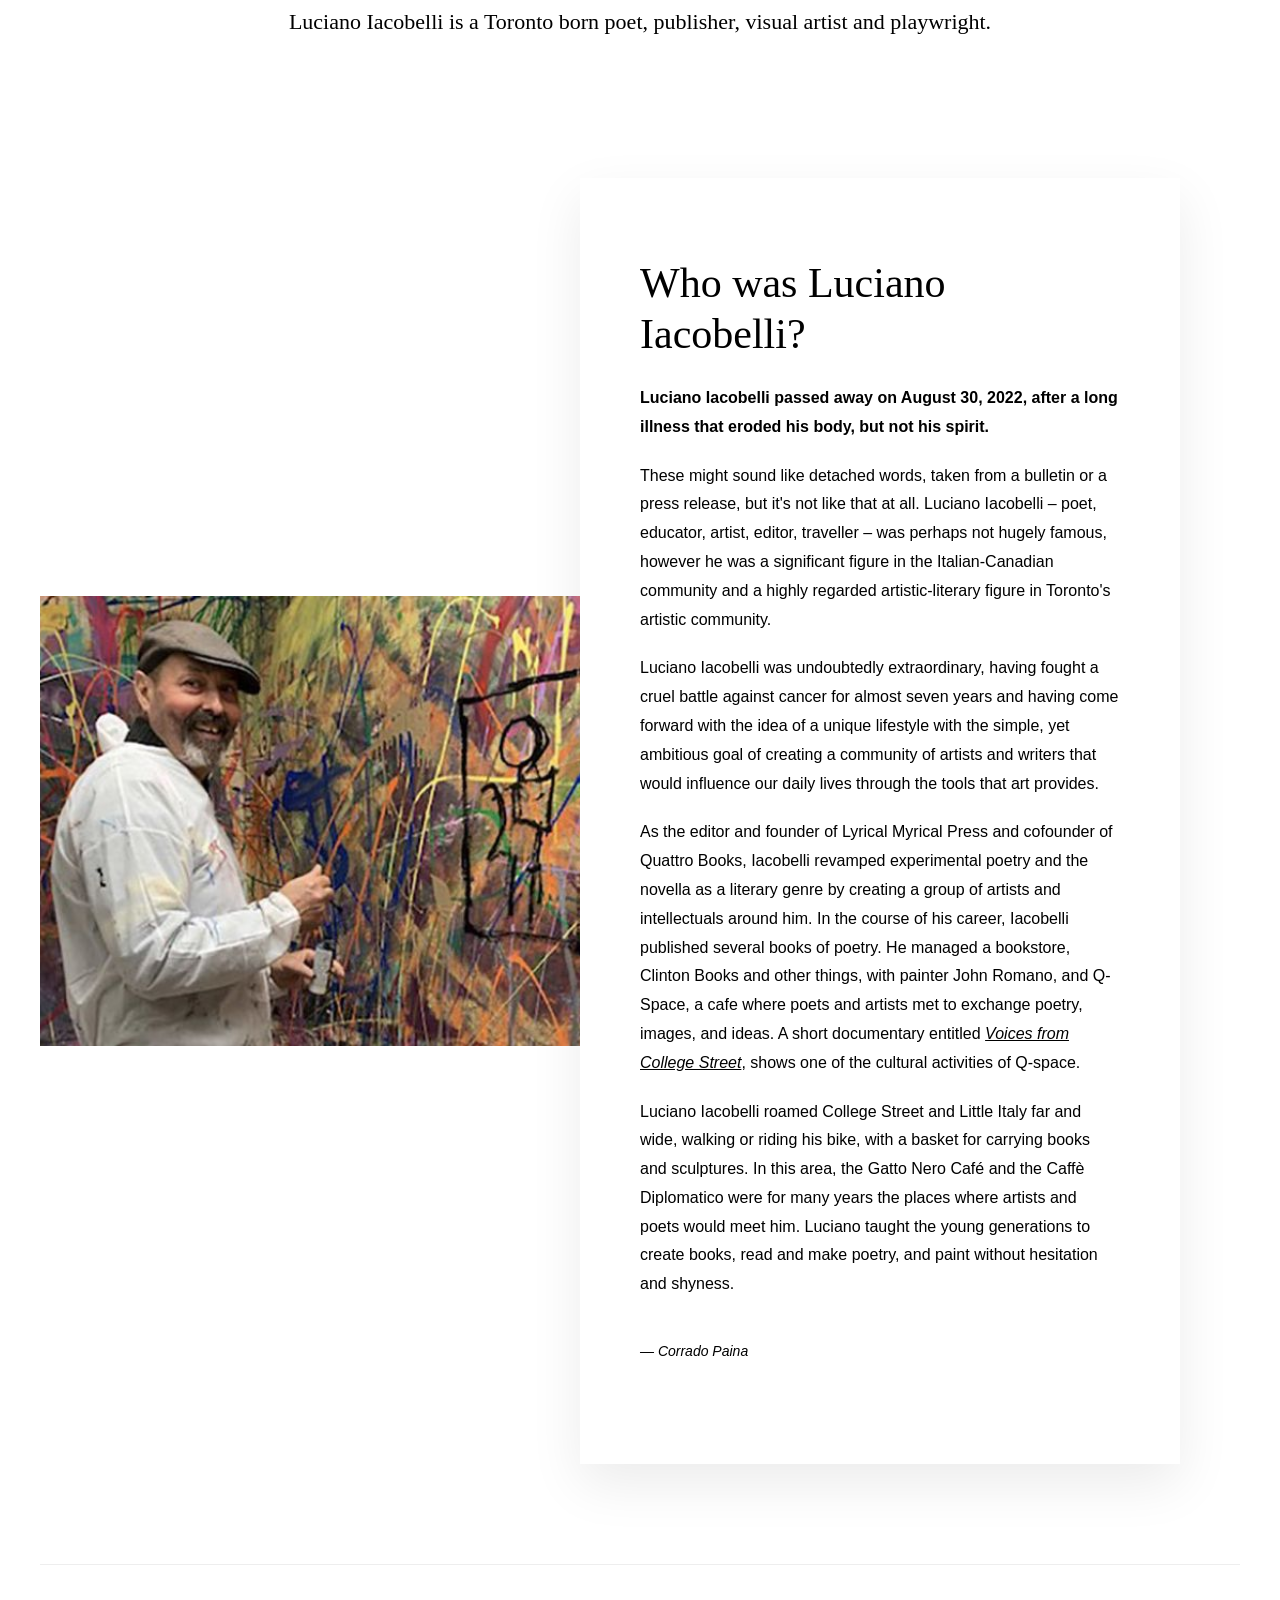
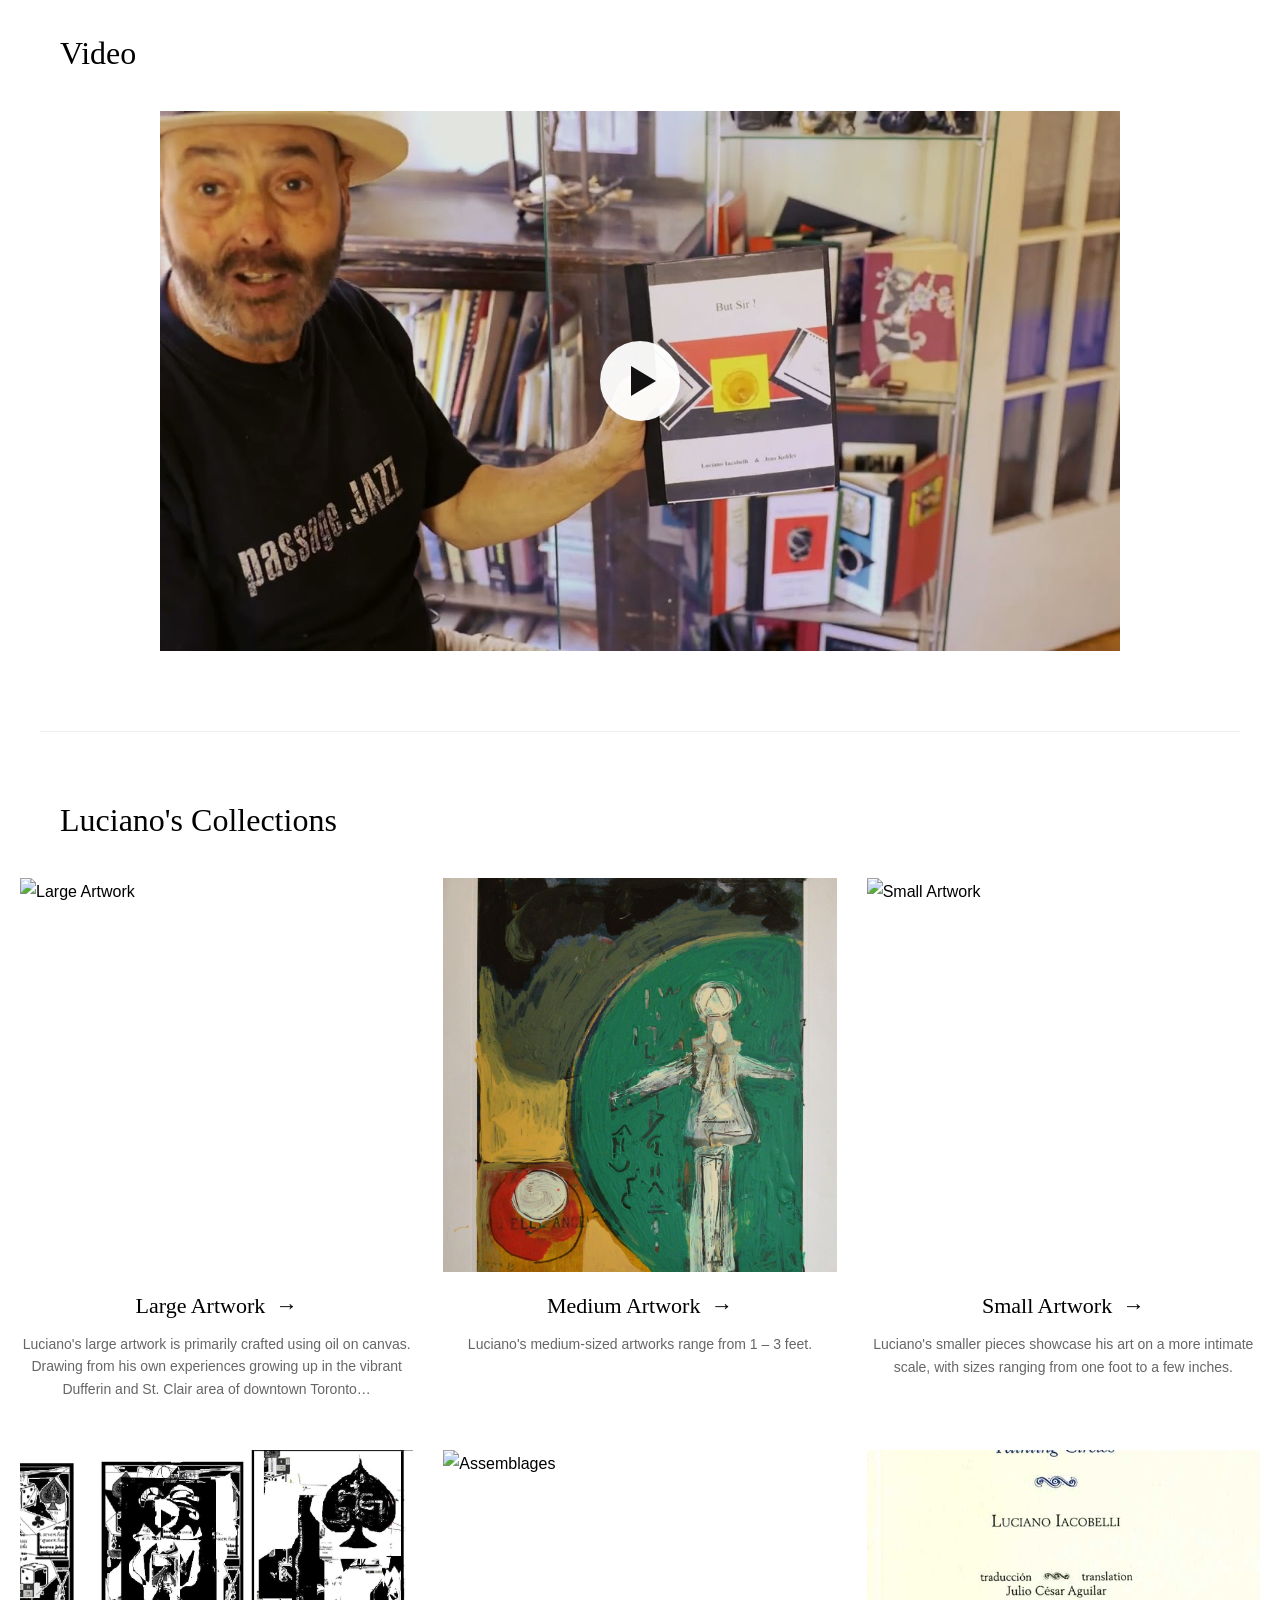
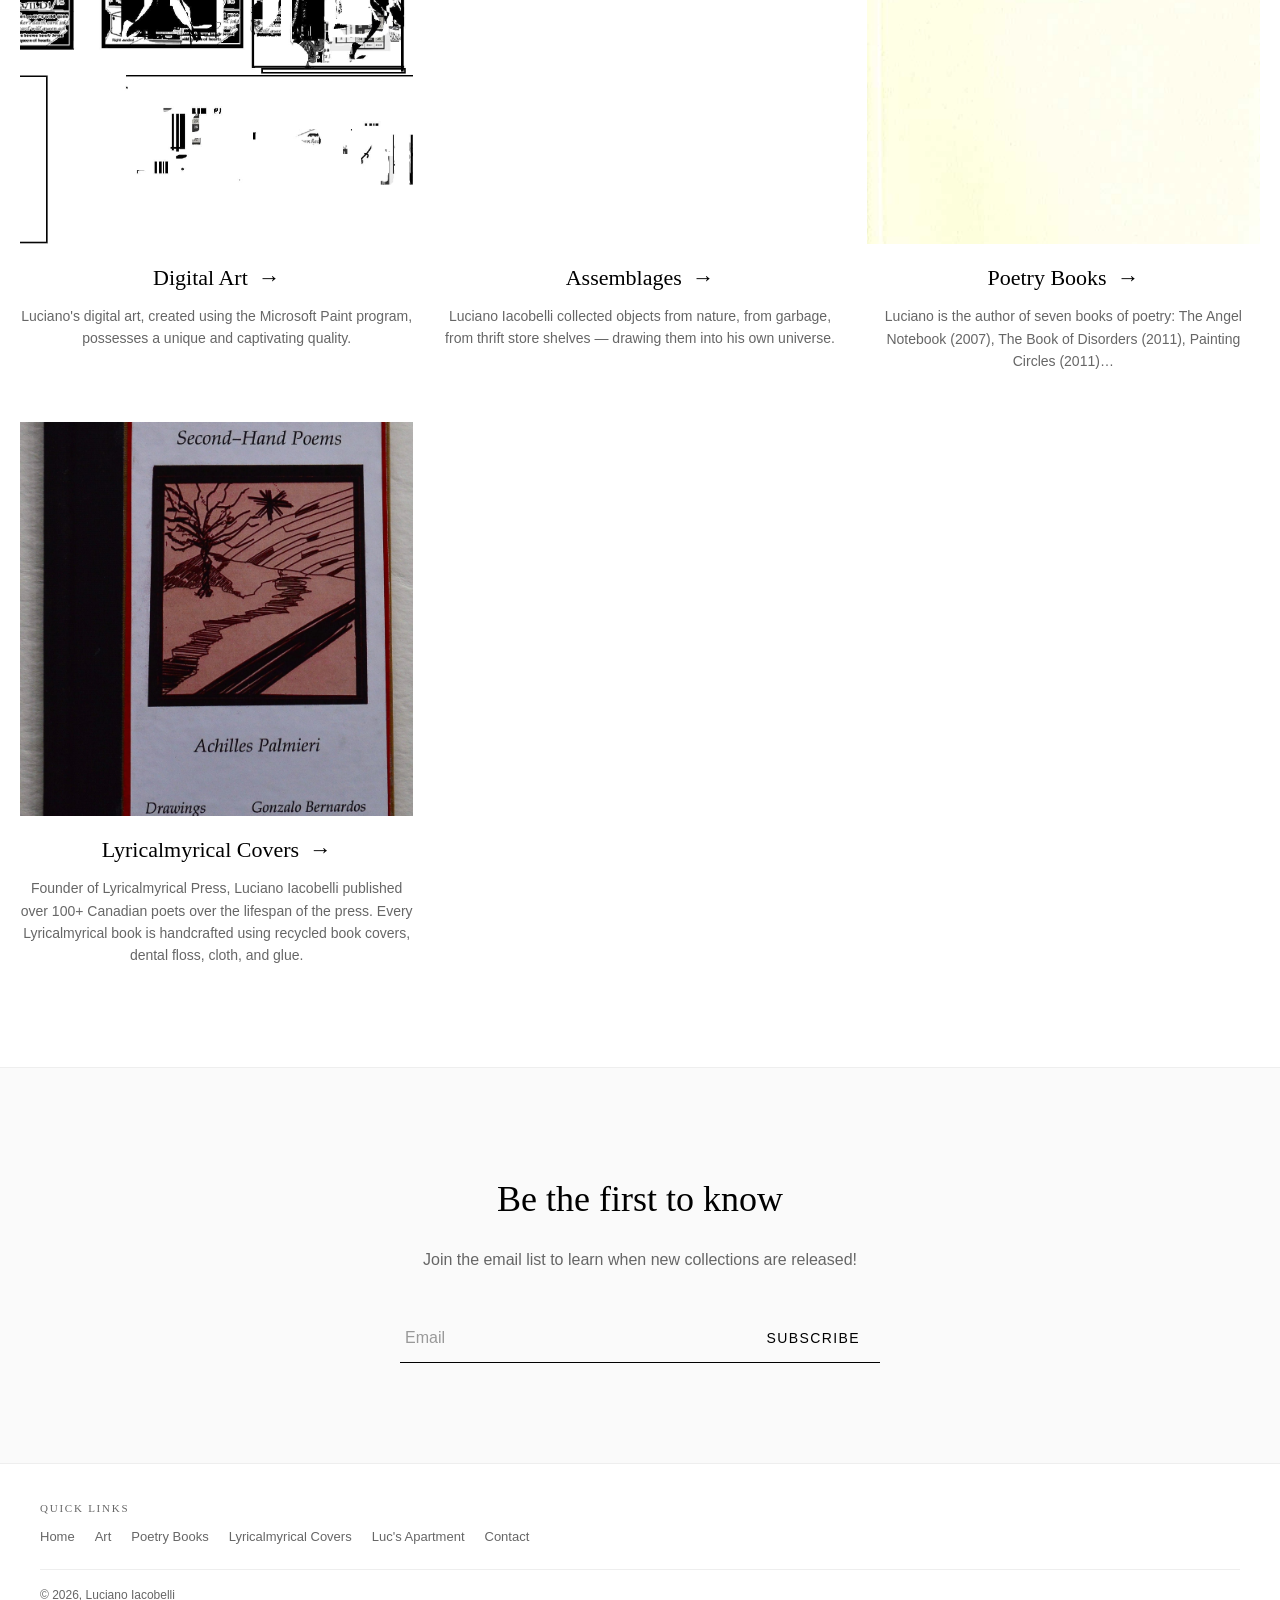
==== commit 3cde94b3: "Resolve merge conflicts: prioritize local image paths while preserving remote content and bio update" ====
--- a/index.html
+++ b/index.html
@@ -6,7 +6,6 @@
   <title>Luciano Iacobelli</title>
   <meta name="description" content="Luciano Iacobelli — Toronto born poet, publisher, visual artist and playwright.">
   <link rel="stylesheet" href="style.css">
-
 </head>
 <body>
 <script src="nav.js"></script>
@@ -23,6 +22,7 @@
        alt="Luciano Iacobelli" loading="lazy">
 </section>
 
+
 <!-- INTRO -->
 <div class="hp-intro">
   <p>Luciano Iacobelli is a Toronto born poet, publisher, visual artist and playwright.</p>
@@ -32,12 +32,15 @@
 <section class="hp-bio-wrap">
   <div class="hp-bio-img">
     <img src="./images/Luciano-Iacobelli-Painter-76ouz8awnrflq4lgupxju6zga0aogvom1m6blwcnq6o.jpg" alt="Luciano Iacobelli at work">
+
   </div>
   <div class="hp-bio-content">
     <h2>Who was Luciano Iacobelli?</h2>
-    <p><strong>Luciano Iacobelli passed away on August 30, 2022, after a long illness.</strong></p>
-    <p>Luciano Iacobelli – poet, educator, artist, editor, traveller – was a significant figure in the Italian-Canadian community and a highly regarded artistic-literary figure in Toronto's artistic community.</p>
-    <p>As the editor and founder of Lyrical Myrical Press and cofounder of Quattro Books, Iacobelli revamped experimental poetry and the novella by creating a community around him.</p>
+    <p><strong>Luciano Iacobelli passed away on August 30, 2022, after a long illness that eroded his body, but not his spirit.</strong></p>
+    <p>These might sound like detached words, taken from a bulletin or a press release, but it's not like that at all. Luciano Iacobelli – poet, educator, artist, editor, traveller – was perhaps not hugely famous, however he was a significant figure in the Italian-Canadian community and a highly regarded artistic-literary figure in Toronto's artistic community.</p>
+    <p>Luciano Iacobelli was undoubtedly extraordinary, having fought a cruel battle against cancer for almost seven years and having come forward with the idea of a unique lifestyle with the simple, yet ambitious goal of creating a community of artists and writers that would influence our daily lives through the tools that art provides.</p>
+    <p>As the editor and founder of Lyrical Myrical Press and cofounder of Quattro Books, Iacobelli revamped experimental poetry and the novella as a literary genre by creating a group of artists and intellectuals around him. In the course of his career, Iacobelli published several books of poetry. He managed a bookstore, Clinton Books and other things, with painter John Romano, and Q-Space, a cafe where poets and artists met to exchange poetry, images, and ideas. A short documentary entitled <a href="https://www.youtube.com/watch?v=iPgllTRfL9s&t=275s" target="_blank" style="text-decoration:underline;"><em>Voices from College Street</em></a>, shows one of the cultural activities of Q-space.</p>
+    <p>Luciano Iacobelli roamed College Street and Little Italy far and wide, walking or riding his bike, with a basket for carrying books and sculptures. In this area, the Gatto Nero Café and the Caffè Diplomatico were for many years the places where artists and poets would meet him. Luciano taught the young generations to create books, read and make poetry, and paint without hesitation and shyness.</p>
     <p style="margin-top: 2rem; font-style: italic; font-size: 1.4rem;">— Corrado Paina</p>
   </div>
 </section>
@@ -47,6 +50,7 @@
 <div class="hp-video">
   <div class="hp-video-thumb" id="video-thumb" onclick="playVideo()">
     <img src="./images/maxresdefault.jpg"
+
          alt="Play video" loading="lazy">
     <div class="hp-video-play"><div class="hp-video-play-btn"></div></div>
   </div>
@@ -63,57 +67,78 @@
     <a class="hp-coll-card" href="art/large.html">
       <div class="hp-coll-card__img">
         <img src="./images/P31_a82d05a1-8e10-4d5c-a017-487ddf197330.jpg" alt="Large Artwork" loading="lazy">
+
       </div>
       <div class="hp-coll-card__label">Large Artwork <span class="arrow">&#8594;</span></div>
+      <div class="hp-coll-card__desc">Luciano's large artwork is primarily crafted using oil on canvas. Drawing from his own experiences growing up in the vibrant Dufferin and St. Clair area of downtown Toronto…</div>
     </a>
 
     <a class="hp-coll-card" href="art/medium.html">
       <div class="hp-coll-card__img">
         <img src="./images/DSC0486.jpg" alt="Medium Artwork" loading="lazy">
+
       </div>
       <div class="hp-coll-card__label">Medium Artwork <span class="arrow">&#8594;</span></div>
+      <div class="hp-coll-card__desc">Luciano's medium-sized artworks range from 1 – 3 feet.</div>
     </a>
 
     <a class="hp-coll-card" href="art/small.html">
       <div class="hp-coll-card__img">
         <img src="./images/P61.jpg" alt="Small Artwork" loading="lazy">
+
       </div>
       <div class="hp-coll-card__label">Small Artwork <span class="arrow">&#8594;</span></div>
+      <div class="hp-coll-card__desc">Luciano's smaller pieces showcase his art on a more intimate scale, with sizes ranging from one foot to a few inches.</div>
     </a>
 
     <a class="hp-coll-card" href="art/digital.html">
       <div class="hp-coll-card__img">
         <img src="./images/jokers.jpg" alt="Digital Art" loading="lazy">
+
       </div>
       <div class="hp-coll-card__label">Digital Art <span class="arrow">&#8594;</span></div>
+      <div class="hp-coll-card__desc">Luciano's digital art, created using the Microsoft Paint program, possesses a unique and captivating quality.</div>
     </a>
 
     <a class="hp-coll-card" href="art/assemblage.html">
       <div class="hp-coll-card__img">
         <img src="./images/P14.jpg" alt="Assemblages" loading="lazy">
+
       </div>
       <div class="hp-coll-card__label">Assemblages <span class="arrow">&#8594;</span></div>
+      <div class="hp-coll-card__desc">Luciano Iacobelli collected objects from nature, from garbage, from thrift store shelves — drawing them into his own universe.</div>
     </a>
 
     <a class="hp-coll-card" href="poetry-books/index.html">
       <div class="hp-coll-card__img">
         <img src="./images/201111-Pintando-circulos.jpg" alt="Poetry Books" loading="lazy">
+
       </div>
       <div class="hp-coll-card__label">Poetry Books <span class="arrow">&#8594;</span></div>
+      <div class="hp-coll-card__desc">Luciano is the author of seven books of poetry: The Angel Notebook (2007), The Book of Disorders (2011), Painting Circles (2011)…</div>
     </a>
 
     <a class="hp-coll-card" href="lyricalmyrical/index.html">
       <div class="hp-coll-card__img">
         <img src="./images/L120.jpg" alt="LyricalMyrical Covers" loading="lazy">
+
       </div>
-      <div class="hp-coll-card__label">LyricalMyrical Covers <span class="arrow">&#8594;</span></div>
+      <div class="hp-coll-card__label">Lyricalmyrical Covers <span class="arrow">&#8594;</span></div>
+      <div class="hp-coll-card__desc">Founder of Lyricalmyrical Press, Luciano Iacobelli published over 100+ Canadian poets over the lifespan of the press. Every Lyricalmyrical book is handcrafted using recycled book covers, dental floss, cloth, and glue.</div>
     </a>
 
   </div>
 </div>
 
-
-
+<!-- EMAIL SIGNUP -->
+<section class="hp-email">
+  <h2>Be the first to know</h2>
+  <p>Join the email list to learn when new collections are released!</p>
+  <form class="hp-email-form" action="https://formspree.io/f/YOUR_FORM_ID" method="POST">
+    <input type="email" name="email" placeholder="Email" required>
+    <button type="submit">Subscribe</button>
+  </form>
+</section>
 
 <script>
 function playVideo() {
